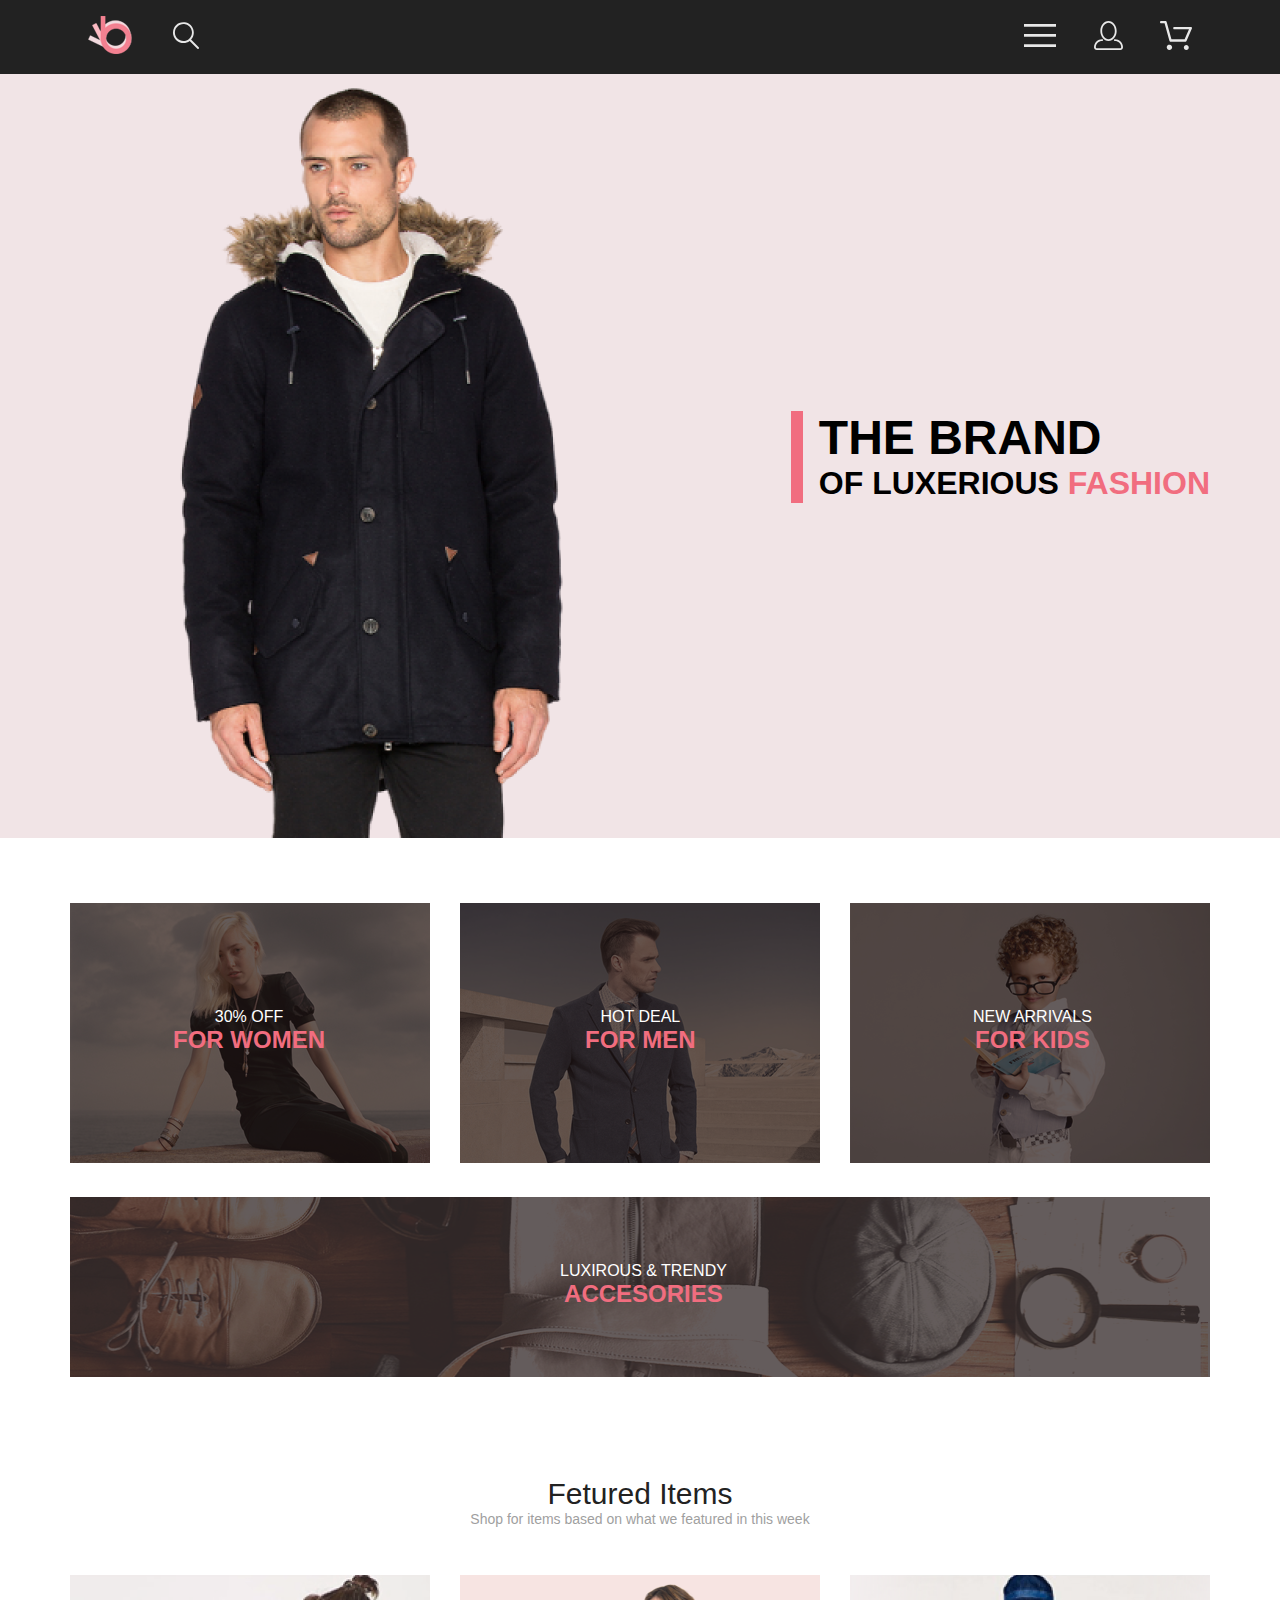
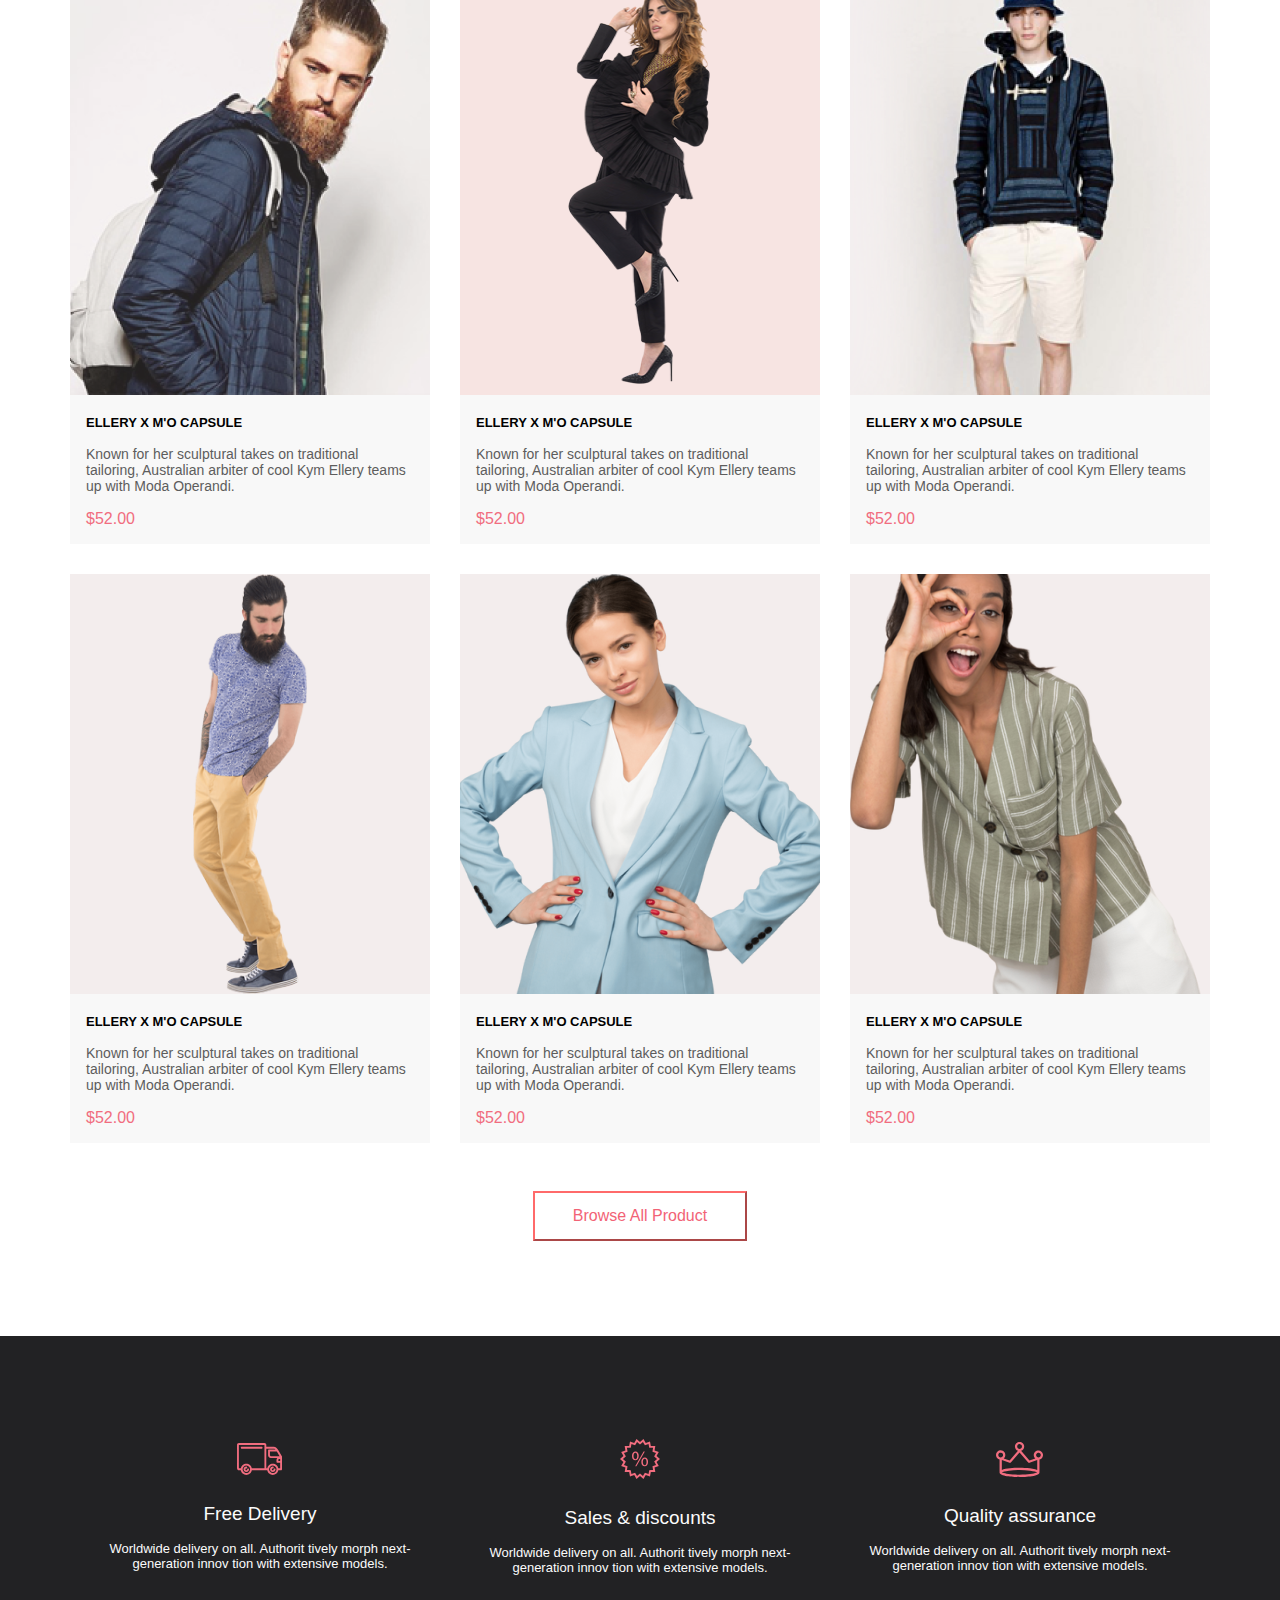
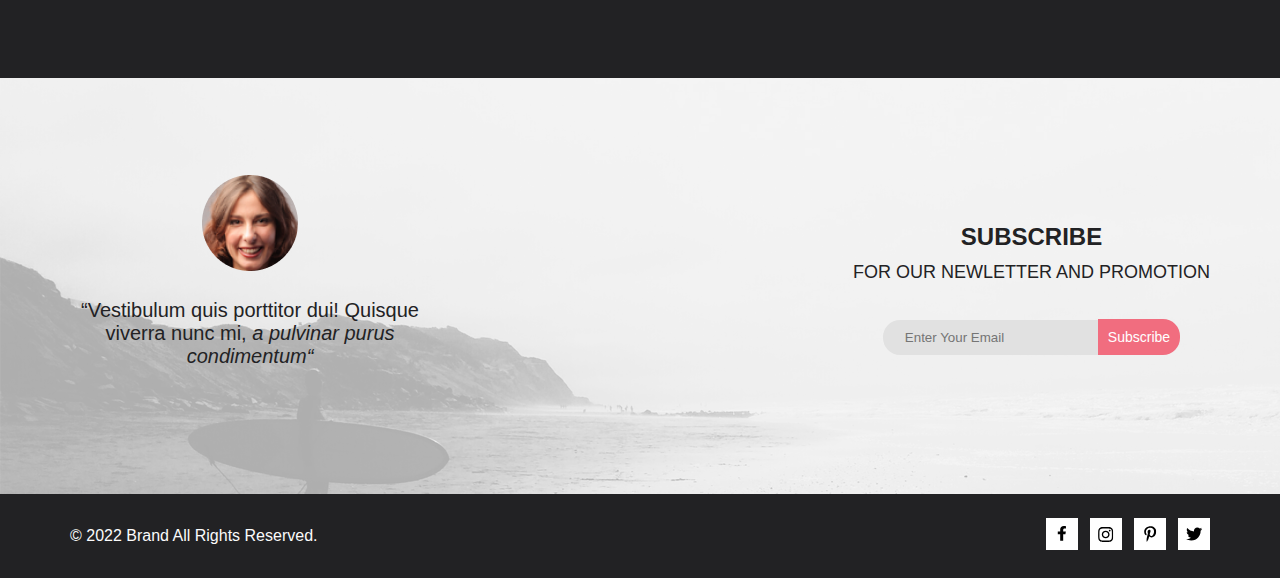
==== index.html @ 1073b148 "add html5" ====
<!DOCTYPE html>
<html lang="en">
<head>
    <meta charset="UTF-8">
    <meta name="viewport" content="width=device-width, initial-scale=1.0">
    <title>Brand</title>
    <link rel="stylesheet" href="style.css">
</head>
<body>
    <nav class="menu contentCenter">
        <div class="menu_searchBox">
            <a href="#" class="menu_searchBox_brandIcon"><img src="icon/brand_icon.svg" alt="brand"></a>
            <button class="menu_searchBox_searchButton button"><img src="icon/search_icon.svg" alt="search"></button>
        </div>
        <div class="menu_headerMenu">
            <button class="menu_headerMenu_menuButton button"><img src="icon/menu_icon.svg" alt="menu"></button>
            <a href="#" class="menu_headerMenu_profileButton"><img src="icon/profile_icon.svg" alt="profile"></a>
            <button class="menu_headerMenu_basketButton button"><img src="icon/basket_icon.svg" alt="basket"></button>
        </div>
    </nav>
    <header class="logoBox contentCenter">
        <img src="pic/man_logo.png" alt="logo" class="logoBox_pic">
        <div class="logoBox_textBox">
            <img class="logoBox_textBox_line" src="pic/logo_pirpleLine.svg" alt="line">
            <h1 class="logoBox_textBox_head">THE BRAND</h1>
            <h2 class="logoBox_textBox_downHead">OF LUXERIOUS <span class="logoBox_textBox_downHead_span">FASHION</span></h2>
        </div>
    </header>
    <main>
        <section class="cartReclam contentCenter">
            <div class="cartReclam_picBox cartReclam_upfirst">
                <img src="pic/reclam_woman.png" alt="woman" class="cartReclam_picBox_smallPic">
                <div class="cartReclam_picBox_textBox cartReclam_picBox_woman">
                    <p class="cartReclam_picBox_textSmall">30% OFF</p>
                    <p class="cartReclam_picBox_textBig">FOR WOMEN</p>
                </div>
            </div>
            
            <div class="cartReclam_picBox cartReclam_upsecond">
                <img src="pic/reclam_man.png" alt="man" class="cartReclam_picBox_smallPic">
                <div class="cartReclam_picBox_textBox cartReclam_picBox_man">
                    <p class="cartReclam_picBox_textSmall">HOT DEAL</p>
                    <p class="cartReclam_picBox_textBig">FOR MEN</p>
                </div>
            </div>

            <div class="cartReclam_picBox cartReclam_uplast">
                <img src="pic/reclam_child.png" alt="child" class="cartReclam_picBox_smallPic">
                <div class="cartReclam_picBox_textBox cartReclam_picBox_child">
                    <p class="cartReclam_picBox_textSmall">NEW ARRIVALS</p>
                    <p class="cartReclam_picBox_textBig">FOR KIDS</p>
                </div>
            </div>
            
            <div class="cartReclam_picBox cartReclam_down">
                <img src="pic/reclam_clothers.png" alt="clothers" class="cartReclam_picBox_bigPic">
                <img src="pic/reclam_clothers_small.png" alt="" class="cartReclam_picBox_bigPic cartReclam_picBox_bigPic_smallPhone">
                <div class="cartReclam_picBox_textBox cartReclam_picBox_clothers">
                    <p class="cartReclam_picBox_textSmall">LUXIROUS & TRENDY</p>
                    <p class="cartReclam_picBox_textBig">ACCESORIES</p>
                </div>
            </div>
        </section>

        <section class="productCartBox contentCenter">
            <div class="productCartBox_headTextBox">
                <h2 class="productCartBox_headTextBox_headText">Fetured Items</h2>
                <p class="productCartBox_headTextBox_text">Shop for items based on what we featured in this week</p>
            </div>
            <div class="productCartBox_cartBox">
                <div class="productCartBox_cartBox_cart">
                    <img src="cart/manInBlueJacet.png" alt="" class="productCartBox_cartBox_cart_img">
                    <div class="productCartBox_cartBox_cart_textBox">
                        <h3 class="productCartBox_cartBox_cart_headText">ELLERY X M'O CAPSULE</h3>
                        <p class="productCartBox_cartBox_cart_text">
                            Known for her sculptural takes on traditional tailoring, 
                            Australian arbiter of cool Kym Ellery teams up with Moda Operandi.
                        </p>
                        <p class="productCartBox_cartBox_cart_price">
                            $52.00
                        </p>
                    </div>
                </div>
                <div class="productCartBox_cartBox_cart">
                    <img src="cart/womanInBlackJacet.png" alt="" class="productCartBox_cartBox_cart_img">
                    <div class="productCartBox_cartBox_cart_textBox">
                        <h3 class="productCartBox_cartBox_cart_headText">ELLERY X M'O CAPSULE</h3>
                        <p class="productCartBox_cartBox_cart_text">
                            Known for her sculptural takes on traditional tailoring, 
                            Australian arbiter of cool Kym Ellery teams up with Moda Operandi.
                        </p>
                        <p class="productCartBox_cartBox_cart_price">
                            $52.00
                        </p>
                    </div>
                </div>
                <div class="productCartBox_cartBox_cart">
                    <img src="cart/manInBlueSweater.png" class="productCartBox_cartBox_cart_img">
                    <div class="productCartBox_cartBox_cart_textBox">
                        <h3 class="productCartBox_cartBox_cart_headText">ELLERY X M'O CAPSULE</h3>
                        <p class="productCartBox_cartBox_cart_text">
                            Known for her sculptural takes on traditional tailoring, 
                            Australian arbiter of cool Kym Ellery teams up with Moda Operandi.
                        </p>
                        <p class="productCartBox_cartBox_cart_price">
                            $52.00
                        </p>
                    </div>
                </div>
                <div class="productCartBox_cartBox_cart">
                    <img src="cart/manInBlueT-shirt.png" alt="" class="productCartBox_cartBox_cart_img">
                    <div class="productCartBox_cartBox_cart_textBox">
                        <h3 class="productCartBox_cartBox_cart_headText">ELLERY X M'O CAPSULE</h3>
                        <p class="productCartBox_cartBox_cart_text">
                            Known for her sculptural takes on traditional tailoring, 
                            Australian arbiter of cool Kym Ellery teams up with Moda Operandi.
                        </p>
                        <p class="productCartBox_cartBox_cart_price">
                            $52.00
                        </p>
                    </div>
                </div>
                <div class="productCartBox_cartBox_cart">
                    <img src="cart/womanInBlueJacet.png" alt="" class="productCartBox_cartBox_cart_img">
                    <div class="productCartBox_cartBox_cart_textBox">
                        <h3 class="productCartBox_cartBox_cart_headText">ELLERY X M'O CAPSULE</h3>
                        <p class="productCartBox_cartBox_cart_text">
                            Known for her sculptural takes on traditional tailoring, 
                            Australian arbiter of cool Kym Ellery teams up with Moda Operandi.
                        </p>
                        <p class="productCartBox_cartBox_cart_price">
                            $52.00
                        </p>
                    </div>
                </div>
                <div class="productCartBox_cartBox_cart">
                    <img src="cart/womanInGreenJacet.png" alt="" class="productCartBox_cartBox_cart_img">
                    <div class="productCartBox_cartBox_cart_textBox">
                        <h3 class="productCartBox_cartBox_cart_headText">ELLERY X M'O CAPSULE</h3>
                        <p class="productCartBox_cartBox_cart_text">
                            Known for her sculptural takes on traditional tailoring, 
                            Australian arbiter of cool Kym Ellery teams up with Moda Operandi.
                        </p>
                        <p class="productCartBox_cartBox_cart_price">
                            $52.00
                        </p>
                    </div>
                </div>
            </div>
            <button class="productCartBox_button">Browse All Product</button>
        </section>
    </main>
    <footer class="bigFooter">
        <section class="bigFooter_firstFooter contentCenter">
            <article class="bigFooter_firstFooter_box">
                <img src="icon/car.svg" alt="">
                <h2 class="bigFooter_firstFooter_box_headerText">Free Delivery</h2>
                <p class="bigFooter_firstFooter_box_text">
                    Worldwide delivery on all. Authorit tively morph 
                    next-generation innov tion with extensive models.
                </p>
            </article>
            <article class="bigFooter_firstFooter_box">
                <img src="icon/percent.svg" alt="">
                <h2 class="bigFooter_firstFooter_box_headerText">Sales & discounts</h2>
                <p class="bigFooter_firstFooter_box_text">
                    Worldwide delivery on all. Authorit tively morph 
                    next-generation innov tion with extensive models.
                </p>
            </article>
            <article class="bigFooter_firstFooter_box">
                <img src="icon/crown.svg" alt="">
                <h2 class="bigFooter_firstFooter_box_headerText">Quality assurance</h2>
                <p class="bigFooter_firstFooter_box_text">
                    Worldwide delivery on all. Authorit tively morph 
                    next-generation innov tion with extensive models.
                </p>
            </article>
        </section>
        <section class="bigFooter_secondFooter contentCenter">
            <div class="bigFooter_secondFooter_commentBox">
                <img src="pic/footer_icon.png" alt="photo" class="bigFooter_secondFooter_commentBox_img">
                <p class="bigFooter_secondFooter_commentBox_comment">
                    “Vestibulum quis porttitor dui! Quisque viverra nunc mi, 
                    <span class="italic">a pulvinar purus condimentum“</span>
                </p>
            </div>
            <div class="bigFooter_secondFooter_enterEmailBox">
                <h2 class="bigFooter_secondFooter_enterEmailBox_headText">SUBSCRIBE</h2>
                <p class="bigFooter_secondFooter_enterEmailBox_text">FOR OUR NEWLETTER AND PROMOTION</p>
                <div class="imputBox">
                    <input type="email" placeholder="Enter Your Email" class="bigFooter_secondFooter_enterEmailBox_email">
                    <button type="submit" class="bigFooter_secondFooter_enterEmailBox_button">Subscribe</button>
                </div>
            </div>
        </section>
        <section class="bigFooter_lastFooter contentCenter">
            <p class="bigFooter_lastFooter_text">© 2022 Brand All Rights Reserved.</p>
            <div class="bigFooter_lastFooter_linkBox">
                <a href="#" class="bigFooter_lastFooter_linkBox_footerLinkIcon"><img src="icon/facebook.svg" alt="facebool"></a>
                <a href="#" class="bigFooter_lastFooter_linkBox_footerLinkIcon"><img src="icon/instagramm.svg" alt="instagram"></a>
                <a href="#" class="bigFooter_lastFooter_linkBox_footerLinkIcon"><img src="icon/somePlink.svg" alt="some"></a>
                <a href="#" class="bigFooter_lastFooter_linkBox_footerLinkIcon"><img src="icon/tweeter.svg" alt="tweeter"></a>
            </div>
        </section>
    </footer>
</body>
</html>
---- style.css ----
* {
    padding: 0;
    margin: 0;
}

.contentCenter {
    padding-left: calc(50% - 570px);
    padding-right: calc(50% - 570px);
}

.button {
    background: none;
    border: none;
}

.menu {
    display: flex;
    align-items: center;
    justify-content: space-between;
    background-color: #222222;
    .menu_searchBox {
        height: 38px;
        width: 111px;
        display: flex;
        align-items: center;
        justify-content: space-between;
        margin: 18px;
    }
    .menu_headerMenu {
        height: 38px;
        width: 168px;
        display: flex;
        align-items: center;
        justify-content: space-between;
        margin: 18px;
    }
}
.logoBox {
    background-color: #F1E4E6;
    display: flex;
    justify-content: space-between;
    align-items: center;
    .logoBox_textBox {
        display: grid;
        min-width: 405px;
        .logoBox_textBox_line {
            grid-area: line;
            padding-right: 16px;
        }
        .logoBox_textBox_head {
            grid-area: head;
            font-family: 'Lato Regular', sans-serif;
            font-weight: 900;
            font-size: 48px;
        }
        .logoBox_textBox_downHead {
            grid-area: headDown;
            font-family: 'Lato Light', sans-serif;
            font-weight: 700;
            font-size: 32px;
            .logoBox_textBox_downHead_span {
                font-weight: 700;
                font-size: 32px;
                color: #f16d7f;
            }
        }
        grid-template-areas:
            'line head'
            'line headDown';
    }
}

.cartReclam {
    display: grid;
    gap: 30px;
    margin-top: 65px;

    .cartReclam_picBox {
        position: relative;
    }
    .cartReclam_picBox_textBox {
        position: absolute;
        .cartReclam_picBox_textSmall {
            font-family: "Lato", sans-serif;
            font-weight: 400;
            font-size: 16px;
            text-align: center;
            color: #fff;
        }
        .cartReclam_picBox_textBig {
            text-align: center;
            font-family: "Lato", sans-serif;
            font-weight: 700;
            font-size: 24px;
            color: #f16d7f;
        }
    }
    .cartReclam_picBox_woman {
        top: 105px;
        left: 103px;
    }
    .cartReclam_picBox_man {
        top: 105px;
        left: 125px;
    }
    .cartReclam_picBox_child {
        top: 105px;
        left: 123px;
    }
    .cartReclam_picBox_clothers {
        top: 65px;
        left: 490px;
    }
    .cartReclam_picBox_smallPic {
        width: 100%;
    }
    .cartReclam_picBox_bigPic {
        width: 100%;
    }
    .cartReclam_picBox_bigPic_smallPhone {
        display: none;
    }
    .cartReclam_upfirst {
        grid-area: first;
    }
    .cartReclam_upsecond {
        grid-area: second;
    }
    .cartReclam_uplast {
        grid-area: last;
    }
    .cartReclam_down {
        grid-area: down;
    }
    grid-template-areas: 
    'first second last'
    'down down down';
}

.productCartBox {
    margin-top: 96px;
    display: flex;
    flex-direction: column;
    justify-content: center;
    align-items: center;
    .productCartBox_headTextBox {
        .productCartBox_headTextBox_headText {
            font-family: "Lato", sans-serif;
            font-weight: 400;
            font-size: 30px;
            color: #222;
            text-align: center;
        }
        .productCartBox_headTextBox_text {
            font-family: "Lato", sans-serif;
            font-weight: 400;
            font-size: 14px;
            color: #9f9f9f;
            text-align: center;
        }
    }
    .productCartBox_cartBox {
        display: grid;
        grid-template-columns: repeat(3, 1fr);
        gap: 30px;
        margin-top: 48px;
        .productCartBox_cartBox_cart {
            background-color: #F8F8F8;
            .productCartBox_cartBox_cart_img {
                width: 100%;
            }
            .productCartBox_cartBox_cart_textBox {
                padding: 16px;
                display: flex;
                flex-direction: column;
                gap: 16px;
                .productCartBox_cartBox_cart_headText {
                    font-family: "Lato", sans-serif;
                    font-weight: 550;
                    font-size: 13px;
                    color: #000;
                }
                .productCartBox_cartBox_cart_text {
                    font-family: "Lato", sans-serif;
                    font-weight: 300;
                    font-size: 14px;
                    color: #5d5d5d;
                }
                .productCartBox_cartBox_cart_price {
                    font-family: "Lato", sans-serif;
                    font-weight: 400;
                    font-size: 16px;
                    color: #f16d7f;
                }
            }
        }
    }
    .productCartBox_button {
        margin-top: 48px;
        margin-bottom: 95px;
        padding: 14px 38px;
        font-family: "Lato", sans-serif;
        font-weight: 400;
        font-size: 16px;
        color: #f26376;
        background: none;
        border-color: #FF6A6A;
        max-width: 222px;
    }
}

.bigFooter {
    background-repeat: no-repeat;
    background-size: cover;
    .bigFooter_firstFooter {
        background-color: #222224;
        display: flex;
        justify-content: space-around;
        padding-top: 103px;
        padding-bottom: 103px;
        .bigFooter_firstFooter_box {
            max-width: 360px;
            display: flex;
            flex-direction: column;
            align-items: center;
            justify-content: center;
            .bigFooter_firstFooter_box_headerText {
                margin-top: 28px;
                margin-bottom: 16px;
                font-family: "Lato", sans-serif;
                font-weight: 400;
                font-size: 19px;
                color: #fbfbfb;
                text-align: center;
            }
            .bigFooter_firstFooter_box_text {
                font-family: "Lato", sans-serif;
                font-weight: 300;
                font-size: 13px;
                text-align: center;
                color: #fbfbfb;
            }
        }
    }
    .bigFooter_secondFooter {
        background-image: url("pic/footerPhoto.png");
        display: flex;
        justify-content: space-between;
        align-items: center;
        .bigFooter_secondFooter_commentBox {
            display: flex;
            flex-direction: column;
            align-items: center;
            gap: 28px;
            padding-top: 97px;
            padding-bottom: 126px;
            .bigFooter_secondFooter_commentBox_img {
                max-width: 96px;
            }
            .bigFooter_secondFooter_commentBox_comment {
                max-width: 360px;
                text-align: center;
                font-family: "Lato", sans-serif;
                font-weight: 400;
                font-size: 20px;
                text-align: center;
                color: #222224;
                .italic {
                    font-style: italic;
                }
            }
        }
        .bigFooter_secondFooter_enterEmailBox {
            display: flex;
            flex-direction: column;
            align-items: center;
            .bigFooter_secondFooter_enterEmailBox_headText {
                font-family: "Lato", sans-serif;
                font-weight: 700;
                font-size: 24px;
                line-height: 167%;
                text-align: center;
                color: #222224;
            }
            .bigFooter_secondFooter_enterEmailBox_text {
                font-family: "Lato", sans-serif;
                line-height: 167%;
                text-align: center;
                color: #222224;
                font-weight: 400;
                font-size: 18px;    
            }
            .imputBox {
                margin-top: 32px;
                display: flex;
                align-items: center;
            }
            .bigFooter_secondFooter_enterEmailBox_email {
                font-family: "Lato", sans-serif;
                padding: 10px 22px;
                border: none;
                border-top-left-radius: 17px;
                border-bottom-left-radius: 17px;
                background-color: #E1E1E1;
                margin-right: -6px;
            }
            .bigFooter_secondFooter_enterEmailBox_button {
                font-family: "Lato", sans-serif;
                font-weight: 400;
                font-size: 14px;
                text-align: center;
                color: #fff;
                border: none;
                background-color: #F16D7F;
                padding: 10px 10px;
                border-top-right-radius: 17px;
                border-bottom-right-radius: 17px;
            }
        }
    }
    .bigFooter_lastFooter {
        background-color: #222224;
        display: flex;
        justify-content: space-between;
        align-items: center;
        padding-top: 24px;
        padding-bottom: 24px;
        .bigFooter_lastFooter_text {
            font-family: "Lato", sans-serif;
            font-weight: 400;
            font-size: 16px;
            color: #fbfbfb;
        }
        .bigFooter_lastFooter_linkBox {
            .bigFooter_lastFooter_linkBox_footerLinkIcon {
                margin-left: 8px;
            }
        }
    }
}
@media (max-width: 1145px) {
    .contentCenter {
        padding-left: calc(50% - 470px);
        padding-right: calc(50% - 470px);
    }
    .logoBox_pic {
        max-width: 470px;
    }
    .cartReclam {
        .cartReclam_picBox_woman {
            top: 80px;
            left: 79px;
        }
        .cartReclam_picBox_man {
            top: 78px;
            left: 97px;
        }
        .cartReclam_picBox_child {
            top: 78px;
            left: 87px;
        }
        .cartReclam_picBox_clothers {
            top: 53px;
            left: 397px;
        }
    }
}

@media (max-width: 951px) {
    .contentCenter {
        padding-left: calc(50% - 368px);
        padding-right: calc(50% - 368px);
    }
    .logoBox {
        .logoBox_pic {
            max-width: 370px;
        }
        .logoBox_textBox {
            display: grid;
            min-width: 311px;
            .logoBox_textBox_line {
                grid-area: line;
                padding-right: 16px;
            }
            .logoBox_textBox_head {
                grid-area: head;
                font-family: 'Lato Regular', sans-serif;
                font-weight: 900;
                font-size: 44px;
            }
            .logoBox_textBox_downHead {
                grid-area: headDown;
                font-family: 'Lato Light', sans-serif;
                font-weight: 700;
                font-size: 24px;
                .logoBox_textBox_downHead_span {
                    font-weight: 700;
                    font-size: 24px;
                    color: #f16d7f;
                }
            }
        }
    }
    .cartReclam {
        gap: 20px;
        .cartReclam_picBox_woman {
            top: 59px;
            left: 39px;
        }
        .cartReclam_picBox_man {
            top: 57px;
            left: 61px;
        }
        .cartReclam_picBox_child {
            top: 58px;
            left: 59px;
        }
        .cartReclam_picBox_clothers {
            top: 33px;
            left: 288px;
        }
    }
    .productCartBox {
        .productCartBox_cartBox {
            grid-template-columns: repeat(2, 1fr);
            gap: 16px;
        }
    }

    .bigFooter {
        .bigFooter_firstFooter {
            flex-direction: column;
            gap: 48px;
            align-items: center;
        }
        .bigFooter_secondFooter {
            flex-direction: column;
            gap: 48px;
            align-items: center;
            background-size: cover;
            padding-bottom: 140px;
            background-position-x: 25%;
            .bigFooter_secondFooter_commentBox {
                padding-top: 64px;
                padding-bottom: 0;
            }
        }
    }
}

@media (max-width: 741px) {
    .contentCenter {
        padding-left: calc(50% - 171.5px);
        padding-right: calc(50% - 171.5px);
    }

    .menu {
        .menu_headerMenu {
            justify-content: flex-end;
            .menu_headerMenu_profileButton {
                display: none;
            }
            .menu_headerMenu_basketButton {
                display: none;
            }
        }
    }

    .logoBox {
        min-height: 363px;
        justify-content: center;
        .logoBox_pic {
            display: none;
        }
    }
    
    .cartReclam {
        grid-template-columns: repeat(1, 1fr);
        grid-template-areas: none;
        gap: 32px;

        .cartReclam_picBox_woman {
            top: 98px;
            left: 94px;
        }
        .cartReclam_picBox_man {
            top: 102px;
            left: 115px;
        }
        .cartReclam_picBox_child {
            top: 102px;
            left: 115px;
        }
        .cartReclam_picBox_clothers {
            top: 30px;
            left: 92px;
        }

        .cartReclam_upfirst {
            grid-area: auto;
        }
        .cartReclam_upsecond {
            grid-area: auto;
        }
        .cartReclam_uplast {
            grid-area: auto;
        }
        .cartReclam_down {
            grid-area: auto;
            .cartReclam_picBox_bigPic {
                overflow: hidden;
                min-height: 111px;
                object-fit: cover;
            }

        }
    }
    .productCartBox {
        margin-top: 64px;
        .productCartBox_cartBox {
            margin-top: 64px;
            grid-template-columns: repeat(1, 1fr);
            gap: 16.61px;
        }
    }
}
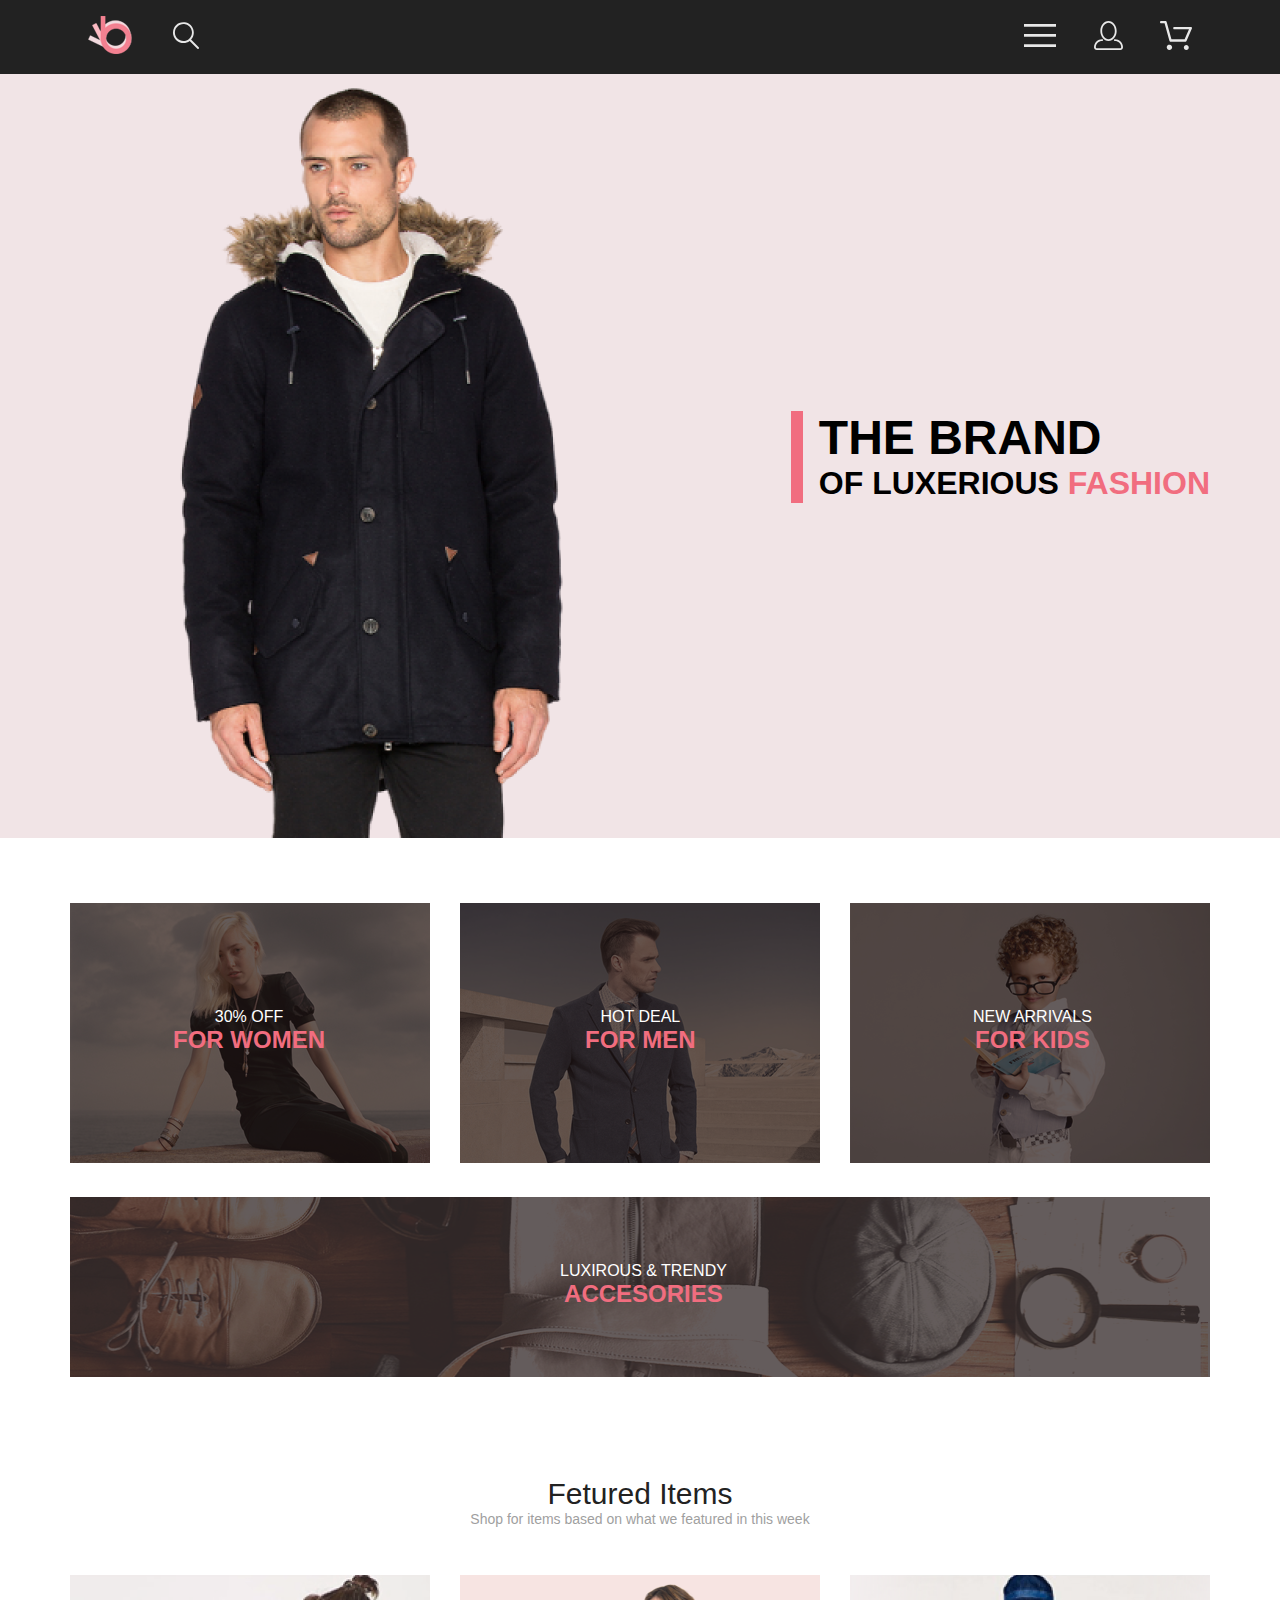
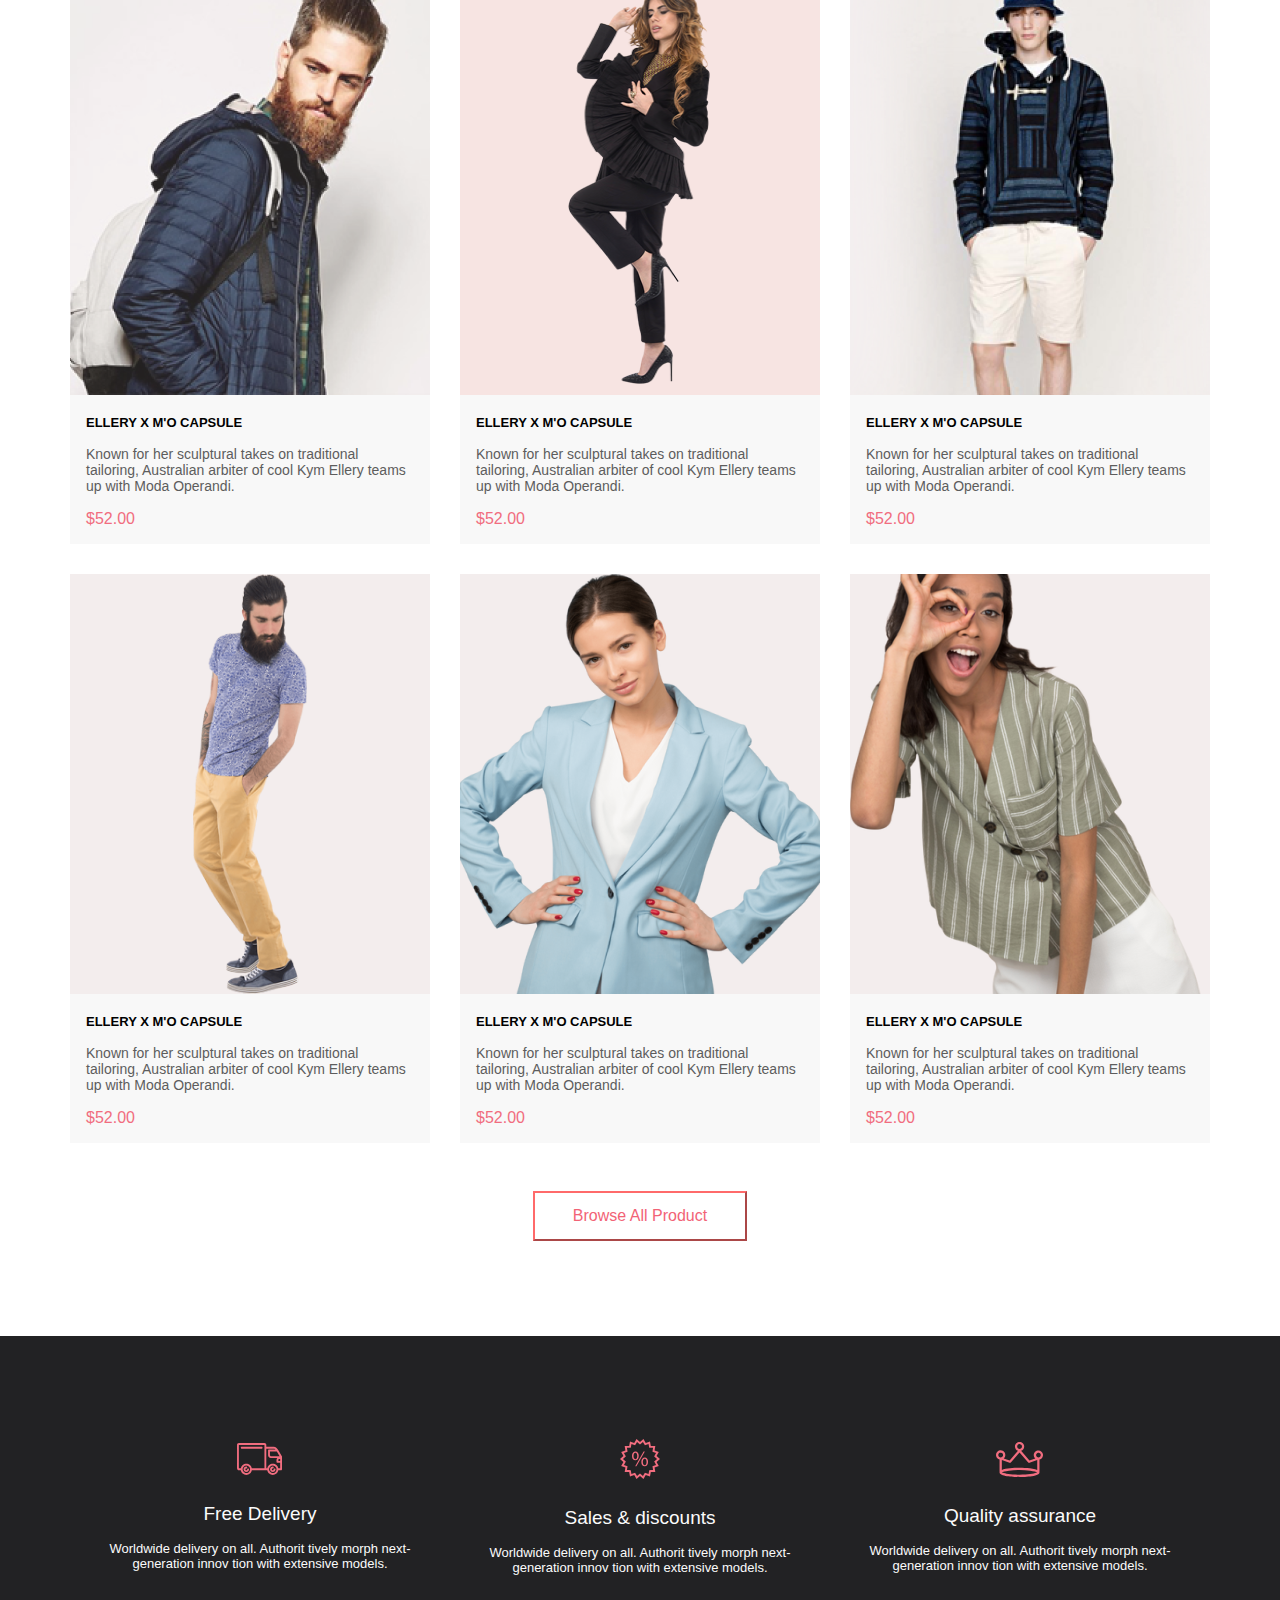
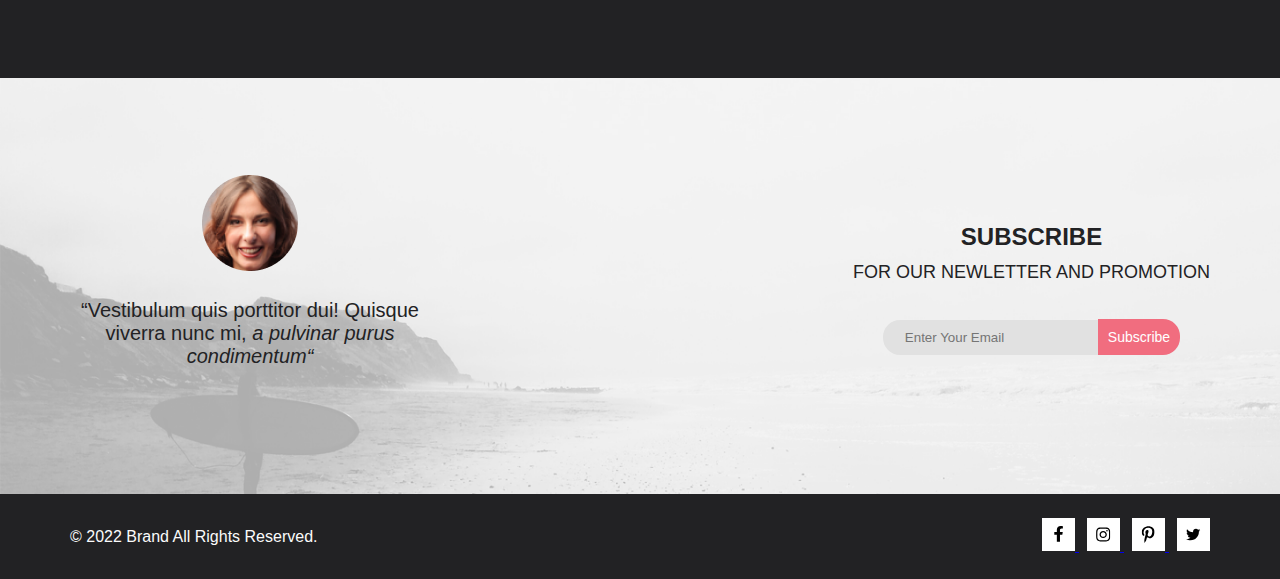
==== commit 24385020: "add CSS3" ====
--- a/index.html
+++ b/index.html
@@ -70,6 +70,16 @@
             <div class="productCartBox_cartBox">
                 <div class="productCartBox_cartBox_cart">
                     <img src="cart/manInBlueJacet.png" alt="" class="productCartBox_cartBox_cart_img">
+                    <div class="productCartBox_cartBox_cart_hover">
+                        <a href="#" class="productCartBox_cartBox_cart_hover_payButton">
+                            <svg width="27" height="25" viewBox="0 0 27 25" fill="none" xmlns="http://www.w3.org/2000/svg">
+                                <path d="M21.9521 23.2662H21.8397C21.2306 23.2662 20.7188 22.7666 20.6746 22.1289C20.6302 21.4602 21.1187 20.8781 21.7637 20.8341C21.7891 20.8324 21.8156 20.8315 21.8417 20.8315C22.4587 20.8315 22.9755 21.3214 23.0213 21.9482C23.0331 22.1967 22.9926 22.5509 22.7371 22.8434L22.7312 22.8502L22.7254 22.8571C22.5287 23.0907 22.2619 23.2316 21.9521 23.2662ZM8.22003 23.2599C7.56946 23.2599 7.04022 22.7169 7.04022 22.0496C7.04022 21.3827 7.56946 20.8401 8.22003 20.8401C8.87061 20.8401 9.39984 21.3827 9.39984 22.0496C9.39984 22.7169 8.87061 23.2599 8.22003 23.2599Z" fill="white"/>
+                                <path d="M21.8765 22.2662C21.9215 22.2549 21.9428 22.2339 21.9605 22.2129C21.9683 22.2037 21.9761 22.1946 21.9839 22.1855C22.0204 22.1438 22.0237 22.0553 22.0229 22.0105C22.0097 21.9044 21.9189 21.8315 21.8417 21.8315C21.838 21.8315 21.8341 21.8317 21.8317 21.8318C21.7536 21.8372 21.6658 21.9409 21.6724 22.0625C21.6818 22.1793 21.7679 22.2662 21.8397 22.2662H21.8765ZM8.22003 22.2599C8.31921 22.2599 8.39984 22.1655 8.39984 22.0496C8.39984 21.9341 8.31921 21.8401 8.22003 21.8401C8.12091 21.8401 8.04022 21.9341 8.04022 22.0496C8.04022 22.1655 8.12091 22.2599 8.22003 22.2599ZM21.9999 24.2662C21.9522 24.2662 21.8883 24.2662 21.8397 24.2662C20.7021 24.2662 19.7571 23.3545 19.677 22.198C19.5969 20.9929 20.4942 19.9183 21.6957 19.8364C21.7446 19.8331 21.7933 19.8315 21.8417 19.8315C22.9804 19.8315 23.9418 20.7324 24.0195 21.8884C24.051 22.4915 23.8746 23.0612 23.4903 23.5012C23.106 23.9575 22.5768 24.2177 21.9999 24.2662ZM8.22003 24.2599C7.01581 24.2599 6.04022 23.2709 6.04022 22.0496C6.04022 20.8291 7.01581 19.8401 8.22003 19.8401C9.42419 19.8401 10.3998 20.8291 10.3998 22.0496C10.3998 23.2709 9.42419 24.2599 8.22003 24.2599ZM21.1989 17.3938H9.13354C8.70062 17.3938 8.31635 17.1005 8.2038 16.6775L4.27802 2.24768H1.52222C0.993896 2.24768 0.561035 1.80859 0.561035 1.27039C0.561035 0.733032 0.993896 0.292969 1.52222 0.292969H4.99982C5.43182 0.292969 5.8161 0.586304 5.92859 1.01025L9.85443 15.4391H20.5581L24.1149 7.13379H12.2583C11.7291 7.13379 11.2962 6.69373 11.2962 6.15649C11.2962 5.61914 11.7291 5.17908 12.2583 5.17908H25.5891C25.9095 5.17908 26.2146 5.34192 26.3901 5.61914C26.5665 5.89539 26.5989 6.23743 26.4702 6.547L22.08 16.807C21.9198 17.1653 21.5832 17.3938 21.1989 17.3938Z" fill="white"/>
+                                <path d="M21.8765 22.2662C21.9215 22.2549 21.9428 22.2339 21.9605 22.2129C21.9683 22.2037 21.9761 22.1946 21.9839 22.1855C22.0204 22.1438 22.0237 22.0553 22.0229 22.0105C22.0097 21.9044 21.9189 21.8315 21.8417 21.8315C21.838 21.8315 21.8341 21.8317 21.8317 21.8318C21.7536 21.8372 21.6658 21.9409 21.6724 22.0625C21.6818 22.1793 21.7679 22.2662 21.8397 22.2662H21.8765ZM8.22003 22.2599C8.31921 22.2599 8.39984 22.1655 8.39984 22.0496C8.39984 21.9341 8.31921 21.8401 8.22003 21.8401C8.12091 21.8401 8.04022 21.9341 8.04022 22.0496C8.04022 22.1655 8.12091 22.2599 8.22003 22.2599ZM21.9999 24.2662C21.9522 24.2662 21.8883 24.2662 21.8397 24.2662C20.7021 24.2662 19.7571 23.3545 19.677 22.198C19.5969 20.9929 20.4942 19.9183 21.6957 19.8364C21.7446 19.8331 21.7933 19.8315 21.8417 19.8315C22.9804 19.8315 23.9418 20.7324 24.0195 21.8884C24.051 22.4915 23.8746 23.0612 23.4903 23.5012C23.106 23.9575 22.5768 24.2177 21.9999 24.2662ZM8.22003 24.2599C7.01581 24.2599 6.04022 23.2709 6.04022 22.0496C6.04022 20.8291 7.01581 19.8401 8.22003 19.8401C9.42419 19.8401 10.3998 20.8291 10.3998 22.0496C10.3998 23.2709 9.42419 24.2599 8.22003 24.2599ZM21.1989 17.3938H9.13354C8.70062 17.3938 8.31635 17.1005 8.2038 16.6775L4.27802 2.24768H1.52222C0.993896 2.24768 0.561035 1.80859 0.561035 1.27039C0.561035 0.733032 0.993896 0.292969 1.52222 0.292969H4.99982C5.43182 0.292969 5.8161 0.586304 5.92859 1.01025L9.85443 15.4391H20.5581L24.1149 7.13379H12.2583C11.7291 7.13379 11.2962 6.69373 11.2962 6.15649C11.2962 5.61914 11.7291 5.17908 12.2583 5.17908H25.5891C25.9095 5.17908 26.2146 5.34192 26.3901 5.61914C26.5665 5.89539 26.5989 6.23743 26.4702 6.547L22.08 16.807C21.9198 17.1653 21.5832 17.3938 21.1989 17.3938Z" fill="white"/>
+                                </svg>
+                            Add To Cart                                
+                        </a>
+                    </div>
                     <div class="productCartBox_cartBox_cart_textBox">
                         <h3 class="productCartBox_cartBox_cart_headText">ELLERY X M'O CAPSULE</h3>
                         <p class="productCartBox_cartBox_cart_text">
@@ -83,6 +93,16 @@
                 </div>
                 <div class="productCartBox_cartBox_cart">
                     <img src="cart/womanInBlackJacet.png" alt="" class="productCartBox_cartBox_cart_img">
+                    <div class="productCartBox_cartBox_cart_hover">
+                        <a href="#" class="productCartBox_cartBox_cart_hover_payButton">
+                            <svg width="27" height="25" viewBox="0 0 27 25" fill="none" xmlns="http://www.w3.org/2000/svg">
+                                <path d="M21.9521 23.2662H21.8397C21.2306 23.2662 20.7188 22.7666 20.6746 22.1289C20.6302 21.4602 21.1187 20.8781 21.7637 20.8341C21.7891 20.8324 21.8156 20.8315 21.8417 20.8315C22.4587 20.8315 22.9755 21.3214 23.0213 21.9482C23.0331 22.1967 22.9926 22.5509 22.7371 22.8434L22.7312 22.8502L22.7254 22.8571C22.5287 23.0907 22.2619 23.2316 21.9521 23.2662ZM8.22003 23.2599C7.56946 23.2599 7.04022 22.7169 7.04022 22.0496C7.04022 21.3827 7.56946 20.8401 8.22003 20.8401C8.87061 20.8401 9.39984 21.3827 9.39984 22.0496C9.39984 22.7169 8.87061 23.2599 8.22003 23.2599Z" fill="white"/>
+                                <path d="M21.8765 22.2662C21.9215 22.2549 21.9428 22.2339 21.9605 22.2129C21.9683 22.2037 21.9761 22.1946 21.9839 22.1855C22.0204 22.1438 22.0237 22.0553 22.0229 22.0105C22.0097 21.9044 21.9189 21.8315 21.8417 21.8315C21.838 21.8315 21.8341 21.8317 21.8317 21.8318C21.7536 21.8372 21.6658 21.9409 21.6724 22.0625C21.6818 22.1793 21.7679 22.2662 21.8397 22.2662H21.8765ZM8.22003 22.2599C8.31921 22.2599 8.39984 22.1655 8.39984 22.0496C8.39984 21.9341 8.31921 21.8401 8.22003 21.8401C8.12091 21.8401 8.04022 21.9341 8.04022 22.0496C8.04022 22.1655 8.12091 22.2599 8.22003 22.2599ZM21.9999 24.2662C21.9522 24.2662 21.8883 24.2662 21.8397 24.2662C20.7021 24.2662 19.7571 23.3545 19.677 22.198C19.5969 20.9929 20.4942 19.9183 21.6957 19.8364C21.7446 19.8331 21.7933 19.8315 21.8417 19.8315C22.9804 19.8315 23.9418 20.7324 24.0195 21.8884C24.051 22.4915 23.8746 23.0612 23.4903 23.5012C23.106 23.9575 22.5768 24.2177 21.9999 24.2662ZM8.22003 24.2599C7.01581 24.2599 6.04022 23.2709 6.04022 22.0496C6.04022 20.8291 7.01581 19.8401 8.22003 19.8401C9.42419 19.8401 10.3998 20.8291 10.3998 22.0496C10.3998 23.2709 9.42419 24.2599 8.22003 24.2599ZM21.1989 17.3938H9.13354C8.70062 17.3938 8.31635 17.1005 8.2038 16.6775L4.27802 2.24768H1.52222C0.993896 2.24768 0.561035 1.80859 0.561035 1.27039C0.561035 0.733032 0.993896 0.292969 1.52222 0.292969H4.99982C5.43182 0.292969 5.8161 0.586304 5.92859 1.01025L9.85443 15.4391H20.5581L24.1149 7.13379H12.2583C11.7291 7.13379 11.2962 6.69373 11.2962 6.15649C11.2962 5.61914 11.7291 5.17908 12.2583 5.17908H25.5891C25.9095 5.17908 26.2146 5.34192 26.3901 5.61914C26.5665 5.89539 26.5989 6.23743 26.4702 6.547L22.08 16.807C21.9198 17.1653 21.5832 17.3938 21.1989 17.3938Z" fill="white"/>
+                                <path d="M21.8765 22.2662C21.9215 22.2549 21.9428 22.2339 21.9605 22.2129C21.9683 22.2037 21.9761 22.1946 21.9839 22.1855C22.0204 22.1438 22.0237 22.0553 22.0229 22.0105C22.0097 21.9044 21.9189 21.8315 21.8417 21.8315C21.838 21.8315 21.8341 21.8317 21.8317 21.8318C21.7536 21.8372 21.6658 21.9409 21.6724 22.0625C21.6818 22.1793 21.7679 22.2662 21.8397 22.2662H21.8765ZM8.22003 22.2599C8.31921 22.2599 8.39984 22.1655 8.39984 22.0496C8.39984 21.9341 8.31921 21.8401 8.22003 21.8401C8.12091 21.8401 8.04022 21.9341 8.04022 22.0496C8.04022 22.1655 8.12091 22.2599 8.22003 22.2599ZM21.9999 24.2662C21.9522 24.2662 21.8883 24.2662 21.8397 24.2662C20.7021 24.2662 19.7571 23.3545 19.677 22.198C19.5969 20.9929 20.4942 19.9183 21.6957 19.8364C21.7446 19.8331 21.7933 19.8315 21.8417 19.8315C22.9804 19.8315 23.9418 20.7324 24.0195 21.8884C24.051 22.4915 23.8746 23.0612 23.4903 23.5012C23.106 23.9575 22.5768 24.2177 21.9999 24.2662ZM8.22003 24.2599C7.01581 24.2599 6.04022 23.2709 6.04022 22.0496C6.04022 20.8291 7.01581 19.8401 8.22003 19.8401C9.42419 19.8401 10.3998 20.8291 10.3998 22.0496C10.3998 23.2709 9.42419 24.2599 8.22003 24.2599ZM21.1989 17.3938H9.13354C8.70062 17.3938 8.31635 17.1005 8.2038 16.6775L4.27802 2.24768H1.52222C0.993896 2.24768 0.561035 1.80859 0.561035 1.27039C0.561035 0.733032 0.993896 0.292969 1.52222 0.292969H4.99982C5.43182 0.292969 5.8161 0.586304 5.92859 1.01025L9.85443 15.4391H20.5581L24.1149 7.13379H12.2583C11.7291 7.13379 11.2962 6.69373 11.2962 6.15649C11.2962 5.61914 11.7291 5.17908 12.2583 5.17908H25.5891C25.9095 5.17908 26.2146 5.34192 26.3901 5.61914C26.5665 5.89539 26.5989 6.23743 26.4702 6.547L22.08 16.807C21.9198 17.1653 21.5832 17.3938 21.1989 17.3938Z" fill="white"/>
+                                </svg>
+                            Add To Cart                                
+                        </a>
+                    </div>
                     <div class="productCartBox_cartBox_cart_textBox">
                         <h3 class="productCartBox_cartBox_cart_headText">ELLERY X M'O CAPSULE</h3>
                         <p class="productCartBox_cartBox_cart_text">
@@ -96,6 +116,16 @@
                 </div>
                 <div class="productCartBox_cartBox_cart">
                     <img src="cart/manInBlueSweater.png" class="productCartBox_cartBox_cart_img">
+                    <div class="productCartBox_cartBox_cart_hover">
+                        <a href="#" class="productCartBox_cartBox_cart_hover_payButton">
+                            <svg width="27" height="25" viewBox="0 0 27 25" fill="none" xmlns="http://www.w3.org/2000/svg">
+                                <path d="M21.9521 23.2662H21.8397C21.2306 23.2662 20.7188 22.7666 20.6746 22.1289C20.6302 21.4602 21.1187 20.8781 21.7637 20.8341C21.7891 20.8324 21.8156 20.8315 21.8417 20.8315C22.4587 20.8315 22.9755 21.3214 23.0213 21.9482C23.0331 22.1967 22.9926 22.5509 22.7371 22.8434L22.7312 22.8502L22.7254 22.8571C22.5287 23.0907 22.2619 23.2316 21.9521 23.2662ZM8.22003 23.2599C7.56946 23.2599 7.04022 22.7169 7.04022 22.0496C7.04022 21.3827 7.56946 20.8401 8.22003 20.8401C8.87061 20.8401 9.39984 21.3827 9.39984 22.0496C9.39984 22.7169 8.87061 23.2599 8.22003 23.2599Z" fill="white"/>
+                                <path d="M21.8765 22.2662C21.9215 22.2549 21.9428 22.2339 21.9605 22.2129C21.9683 22.2037 21.9761 22.1946 21.9839 22.1855C22.0204 22.1438 22.0237 22.0553 22.0229 22.0105C22.0097 21.9044 21.9189 21.8315 21.8417 21.8315C21.838 21.8315 21.8341 21.8317 21.8317 21.8318C21.7536 21.8372 21.6658 21.9409 21.6724 22.0625C21.6818 22.1793 21.7679 22.2662 21.8397 22.2662H21.8765ZM8.22003 22.2599C8.31921 22.2599 8.39984 22.1655 8.39984 22.0496C8.39984 21.9341 8.31921 21.8401 8.22003 21.8401C8.12091 21.8401 8.04022 21.9341 8.04022 22.0496C8.04022 22.1655 8.12091 22.2599 8.22003 22.2599ZM21.9999 24.2662C21.9522 24.2662 21.8883 24.2662 21.8397 24.2662C20.7021 24.2662 19.7571 23.3545 19.677 22.198C19.5969 20.9929 20.4942 19.9183 21.6957 19.8364C21.7446 19.8331 21.7933 19.8315 21.8417 19.8315C22.9804 19.8315 23.9418 20.7324 24.0195 21.8884C24.051 22.4915 23.8746 23.0612 23.4903 23.5012C23.106 23.9575 22.5768 24.2177 21.9999 24.2662ZM8.22003 24.2599C7.01581 24.2599 6.04022 23.2709 6.04022 22.0496C6.04022 20.8291 7.01581 19.8401 8.22003 19.8401C9.42419 19.8401 10.3998 20.8291 10.3998 22.0496C10.3998 23.2709 9.42419 24.2599 8.22003 24.2599ZM21.1989 17.3938H9.13354C8.70062 17.3938 8.31635 17.1005 8.2038 16.6775L4.27802 2.24768H1.52222C0.993896 2.24768 0.561035 1.80859 0.561035 1.27039C0.561035 0.733032 0.993896 0.292969 1.52222 0.292969H4.99982C5.43182 0.292969 5.8161 0.586304 5.92859 1.01025L9.85443 15.4391H20.5581L24.1149 7.13379H12.2583C11.7291 7.13379 11.2962 6.69373 11.2962 6.15649C11.2962 5.61914 11.7291 5.17908 12.2583 5.17908H25.5891C25.9095 5.17908 26.2146 5.34192 26.3901 5.61914C26.5665 5.89539 26.5989 6.23743 26.4702 6.547L22.08 16.807C21.9198 17.1653 21.5832 17.3938 21.1989 17.3938Z" fill="white"/>
+                                <path d="M21.8765 22.2662C21.9215 22.2549 21.9428 22.2339 21.9605 22.2129C21.9683 22.2037 21.9761 22.1946 21.9839 22.1855C22.0204 22.1438 22.0237 22.0553 22.0229 22.0105C22.0097 21.9044 21.9189 21.8315 21.8417 21.8315C21.838 21.8315 21.8341 21.8317 21.8317 21.8318C21.7536 21.8372 21.6658 21.9409 21.6724 22.0625C21.6818 22.1793 21.7679 22.2662 21.8397 22.2662H21.8765ZM8.22003 22.2599C8.31921 22.2599 8.39984 22.1655 8.39984 22.0496C8.39984 21.9341 8.31921 21.8401 8.22003 21.8401C8.12091 21.8401 8.04022 21.9341 8.04022 22.0496C8.04022 22.1655 8.12091 22.2599 8.22003 22.2599ZM21.9999 24.2662C21.9522 24.2662 21.8883 24.2662 21.8397 24.2662C20.7021 24.2662 19.7571 23.3545 19.677 22.198C19.5969 20.9929 20.4942 19.9183 21.6957 19.8364C21.7446 19.8331 21.7933 19.8315 21.8417 19.8315C22.9804 19.8315 23.9418 20.7324 24.0195 21.8884C24.051 22.4915 23.8746 23.0612 23.4903 23.5012C23.106 23.9575 22.5768 24.2177 21.9999 24.2662ZM8.22003 24.2599C7.01581 24.2599 6.04022 23.2709 6.04022 22.0496C6.04022 20.8291 7.01581 19.8401 8.22003 19.8401C9.42419 19.8401 10.3998 20.8291 10.3998 22.0496C10.3998 23.2709 9.42419 24.2599 8.22003 24.2599ZM21.1989 17.3938H9.13354C8.70062 17.3938 8.31635 17.1005 8.2038 16.6775L4.27802 2.24768H1.52222C0.993896 2.24768 0.561035 1.80859 0.561035 1.27039C0.561035 0.733032 0.993896 0.292969 1.52222 0.292969H4.99982C5.43182 0.292969 5.8161 0.586304 5.92859 1.01025L9.85443 15.4391H20.5581L24.1149 7.13379H12.2583C11.7291 7.13379 11.2962 6.69373 11.2962 6.15649C11.2962 5.61914 11.7291 5.17908 12.2583 5.17908H25.5891C25.9095 5.17908 26.2146 5.34192 26.3901 5.61914C26.5665 5.89539 26.5989 6.23743 26.4702 6.547L22.08 16.807C21.9198 17.1653 21.5832 17.3938 21.1989 17.3938Z" fill="white"/>
+                                </svg>
+                            Add To Cart                                
+                        </a>
+                    </div>
                     <div class="productCartBox_cartBox_cart_textBox">
                         <h3 class="productCartBox_cartBox_cart_headText">ELLERY X M'O CAPSULE</h3>
                         <p class="productCartBox_cartBox_cart_text">
@@ -109,6 +139,16 @@
                 </div>
                 <div class="productCartBox_cartBox_cart">
                     <img src="cart/manInBlueT-shirt.png" alt="" class="productCartBox_cartBox_cart_img">
+                    <div class="productCartBox_cartBox_cart_hover">
+                        <a href="#" class="productCartBox_cartBox_cart_hover_payButton">
+                            <svg width="27" height="25" viewBox="0 0 27 25" fill="none" xmlns="http://www.w3.org/2000/svg">
+                                <path d="M21.9521 23.2662H21.8397C21.2306 23.2662 20.7188 22.7666 20.6746 22.1289C20.6302 21.4602 21.1187 20.8781 21.7637 20.8341C21.7891 20.8324 21.8156 20.8315 21.8417 20.8315C22.4587 20.8315 22.9755 21.3214 23.0213 21.9482C23.0331 22.1967 22.9926 22.5509 22.7371 22.8434L22.7312 22.8502L22.7254 22.8571C22.5287 23.0907 22.2619 23.2316 21.9521 23.2662ZM8.22003 23.2599C7.56946 23.2599 7.04022 22.7169 7.04022 22.0496C7.04022 21.3827 7.56946 20.8401 8.22003 20.8401C8.87061 20.8401 9.39984 21.3827 9.39984 22.0496C9.39984 22.7169 8.87061 23.2599 8.22003 23.2599Z" fill="white"/>
+                                <path d="M21.8765 22.2662C21.9215 22.2549 21.9428 22.2339 21.9605 22.2129C21.9683 22.2037 21.9761 22.1946 21.9839 22.1855C22.0204 22.1438 22.0237 22.0553 22.0229 22.0105C22.0097 21.9044 21.9189 21.8315 21.8417 21.8315C21.838 21.8315 21.8341 21.8317 21.8317 21.8318C21.7536 21.8372 21.6658 21.9409 21.6724 22.0625C21.6818 22.1793 21.7679 22.2662 21.8397 22.2662H21.8765ZM8.22003 22.2599C8.31921 22.2599 8.39984 22.1655 8.39984 22.0496C8.39984 21.9341 8.31921 21.8401 8.22003 21.8401C8.12091 21.8401 8.04022 21.9341 8.04022 22.0496C8.04022 22.1655 8.12091 22.2599 8.22003 22.2599ZM21.9999 24.2662C21.9522 24.2662 21.8883 24.2662 21.8397 24.2662C20.7021 24.2662 19.7571 23.3545 19.677 22.198C19.5969 20.9929 20.4942 19.9183 21.6957 19.8364C21.7446 19.8331 21.7933 19.8315 21.8417 19.8315C22.9804 19.8315 23.9418 20.7324 24.0195 21.8884C24.051 22.4915 23.8746 23.0612 23.4903 23.5012C23.106 23.9575 22.5768 24.2177 21.9999 24.2662ZM8.22003 24.2599C7.01581 24.2599 6.04022 23.2709 6.04022 22.0496C6.04022 20.8291 7.01581 19.8401 8.22003 19.8401C9.42419 19.8401 10.3998 20.8291 10.3998 22.0496C10.3998 23.2709 9.42419 24.2599 8.22003 24.2599ZM21.1989 17.3938H9.13354C8.70062 17.3938 8.31635 17.1005 8.2038 16.6775L4.27802 2.24768H1.52222C0.993896 2.24768 0.561035 1.80859 0.561035 1.27039C0.561035 0.733032 0.993896 0.292969 1.52222 0.292969H4.99982C5.43182 0.292969 5.8161 0.586304 5.92859 1.01025L9.85443 15.4391H20.5581L24.1149 7.13379H12.2583C11.7291 7.13379 11.2962 6.69373 11.2962 6.15649C11.2962 5.61914 11.7291 5.17908 12.2583 5.17908H25.5891C25.9095 5.17908 26.2146 5.34192 26.3901 5.61914C26.5665 5.89539 26.5989 6.23743 26.4702 6.547L22.08 16.807C21.9198 17.1653 21.5832 17.3938 21.1989 17.3938Z" fill="white"/>
+                                <path d="M21.8765 22.2662C21.9215 22.2549 21.9428 22.2339 21.9605 22.2129C21.9683 22.2037 21.9761 22.1946 21.9839 22.1855C22.0204 22.1438 22.0237 22.0553 22.0229 22.0105C22.0097 21.9044 21.9189 21.8315 21.8417 21.8315C21.838 21.8315 21.8341 21.8317 21.8317 21.8318C21.7536 21.8372 21.6658 21.9409 21.6724 22.0625C21.6818 22.1793 21.7679 22.2662 21.8397 22.2662H21.8765ZM8.22003 22.2599C8.31921 22.2599 8.39984 22.1655 8.39984 22.0496C8.39984 21.9341 8.31921 21.8401 8.22003 21.8401C8.12091 21.8401 8.04022 21.9341 8.04022 22.0496C8.04022 22.1655 8.12091 22.2599 8.22003 22.2599ZM21.9999 24.2662C21.9522 24.2662 21.8883 24.2662 21.8397 24.2662C20.7021 24.2662 19.7571 23.3545 19.677 22.198C19.5969 20.9929 20.4942 19.9183 21.6957 19.8364C21.7446 19.8331 21.7933 19.8315 21.8417 19.8315C22.9804 19.8315 23.9418 20.7324 24.0195 21.8884C24.051 22.4915 23.8746 23.0612 23.4903 23.5012C23.106 23.9575 22.5768 24.2177 21.9999 24.2662ZM8.22003 24.2599C7.01581 24.2599 6.04022 23.2709 6.04022 22.0496C6.04022 20.8291 7.01581 19.8401 8.22003 19.8401C9.42419 19.8401 10.3998 20.8291 10.3998 22.0496C10.3998 23.2709 9.42419 24.2599 8.22003 24.2599ZM21.1989 17.3938H9.13354C8.70062 17.3938 8.31635 17.1005 8.2038 16.6775L4.27802 2.24768H1.52222C0.993896 2.24768 0.561035 1.80859 0.561035 1.27039C0.561035 0.733032 0.993896 0.292969 1.52222 0.292969H4.99982C5.43182 0.292969 5.8161 0.586304 5.92859 1.01025L9.85443 15.4391H20.5581L24.1149 7.13379H12.2583C11.7291 7.13379 11.2962 6.69373 11.2962 6.15649C11.2962 5.61914 11.7291 5.17908 12.2583 5.17908H25.5891C25.9095 5.17908 26.2146 5.34192 26.3901 5.61914C26.5665 5.89539 26.5989 6.23743 26.4702 6.547L22.08 16.807C21.9198 17.1653 21.5832 17.3938 21.1989 17.3938Z" fill="white"/>
+                                </svg>
+                            Add To Cart                                
+                        </a>
+                    </div>
                     <div class="productCartBox_cartBox_cart_textBox">
                         <h3 class="productCartBox_cartBox_cart_headText">ELLERY X M'O CAPSULE</h3>
                         <p class="productCartBox_cartBox_cart_text">
@@ -122,6 +162,16 @@
                 </div>
                 <div class="productCartBox_cartBox_cart">
                     <img src="cart/womanInBlueJacet.png" alt="" class="productCartBox_cartBox_cart_img">
+                    <div class="productCartBox_cartBox_cart_hover">
+                        <a href="#" class="productCartBox_cartBox_cart_hover_payButton">
+                            <svg width="27" height="25" viewBox="0 0 27 25" fill="none" xmlns="http://www.w3.org/2000/svg">
+                                <path d="M21.9521 23.2662H21.8397C21.2306 23.2662 20.7188 22.7666 20.6746 22.1289C20.6302 21.4602 21.1187 20.8781 21.7637 20.8341C21.7891 20.8324 21.8156 20.8315 21.8417 20.8315C22.4587 20.8315 22.9755 21.3214 23.0213 21.9482C23.0331 22.1967 22.9926 22.5509 22.7371 22.8434L22.7312 22.8502L22.7254 22.8571C22.5287 23.0907 22.2619 23.2316 21.9521 23.2662ZM8.22003 23.2599C7.56946 23.2599 7.04022 22.7169 7.04022 22.0496C7.04022 21.3827 7.56946 20.8401 8.22003 20.8401C8.87061 20.8401 9.39984 21.3827 9.39984 22.0496C9.39984 22.7169 8.87061 23.2599 8.22003 23.2599Z" fill="white"/>
+                                <path d="M21.8765 22.2662C21.9215 22.2549 21.9428 22.2339 21.9605 22.2129C21.9683 22.2037 21.9761 22.1946 21.9839 22.1855C22.0204 22.1438 22.0237 22.0553 22.0229 22.0105C22.0097 21.9044 21.9189 21.8315 21.8417 21.8315C21.838 21.8315 21.8341 21.8317 21.8317 21.8318C21.7536 21.8372 21.6658 21.9409 21.6724 22.0625C21.6818 22.1793 21.7679 22.2662 21.8397 22.2662H21.8765ZM8.22003 22.2599C8.31921 22.2599 8.39984 22.1655 8.39984 22.0496C8.39984 21.9341 8.31921 21.8401 8.22003 21.8401C8.12091 21.8401 8.04022 21.9341 8.04022 22.0496C8.04022 22.1655 8.12091 22.2599 8.22003 22.2599ZM21.9999 24.2662C21.9522 24.2662 21.8883 24.2662 21.8397 24.2662C20.7021 24.2662 19.7571 23.3545 19.677 22.198C19.5969 20.9929 20.4942 19.9183 21.6957 19.8364C21.7446 19.8331 21.7933 19.8315 21.8417 19.8315C22.9804 19.8315 23.9418 20.7324 24.0195 21.8884C24.051 22.4915 23.8746 23.0612 23.4903 23.5012C23.106 23.9575 22.5768 24.2177 21.9999 24.2662ZM8.22003 24.2599C7.01581 24.2599 6.04022 23.2709 6.04022 22.0496C6.04022 20.8291 7.01581 19.8401 8.22003 19.8401C9.42419 19.8401 10.3998 20.8291 10.3998 22.0496C10.3998 23.2709 9.42419 24.2599 8.22003 24.2599ZM21.1989 17.3938H9.13354C8.70062 17.3938 8.31635 17.1005 8.2038 16.6775L4.27802 2.24768H1.52222C0.993896 2.24768 0.561035 1.80859 0.561035 1.27039C0.561035 0.733032 0.993896 0.292969 1.52222 0.292969H4.99982C5.43182 0.292969 5.8161 0.586304 5.92859 1.01025L9.85443 15.4391H20.5581L24.1149 7.13379H12.2583C11.7291 7.13379 11.2962 6.69373 11.2962 6.15649C11.2962 5.61914 11.7291 5.17908 12.2583 5.17908H25.5891C25.9095 5.17908 26.2146 5.34192 26.3901 5.61914C26.5665 5.89539 26.5989 6.23743 26.4702 6.547L22.08 16.807C21.9198 17.1653 21.5832 17.3938 21.1989 17.3938Z" fill="white"/>
+                                <path d="M21.8765 22.2662C21.9215 22.2549 21.9428 22.2339 21.9605 22.2129C21.9683 22.2037 21.9761 22.1946 21.9839 22.1855C22.0204 22.1438 22.0237 22.0553 22.0229 22.0105C22.0097 21.9044 21.9189 21.8315 21.8417 21.8315C21.838 21.8315 21.8341 21.8317 21.8317 21.8318C21.7536 21.8372 21.6658 21.9409 21.6724 22.0625C21.6818 22.1793 21.7679 22.2662 21.8397 22.2662H21.8765ZM8.22003 22.2599C8.31921 22.2599 8.39984 22.1655 8.39984 22.0496C8.39984 21.9341 8.31921 21.8401 8.22003 21.8401C8.12091 21.8401 8.04022 21.9341 8.04022 22.0496C8.04022 22.1655 8.12091 22.2599 8.22003 22.2599ZM21.9999 24.2662C21.9522 24.2662 21.8883 24.2662 21.8397 24.2662C20.7021 24.2662 19.7571 23.3545 19.677 22.198C19.5969 20.9929 20.4942 19.9183 21.6957 19.8364C21.7446 19.8331 21.7933 19.8315 21.8417 19.8315C22.9804 19.8315 23.9418 20.7324 24.0195 21.8884C24.051 22.4915 23.8746 23.0612 23.4903 23.5012C23.106 23.9575 22.5768 24.2177 21.9999 24.2662ZM8.22003 24.2599C7.01581 24.2599 6.04022 23.2709 6.04022 22.0496C6.04022 20.8291 7.01581 19.8401 8.22003 19.8401C9.42419 19.8401 10.3998 20.8291 10.3998 22.0496C10.3998 23.2709 9.42419 24.2599 8.22003 24.2599ZM21.1989 17.3938H9.13354C8.70062 17.3938 8.31635 17.1005 8.2038 16.6775L4.27802 2.24768H1.52222C0.993896 2.24768 0.561035 1.80859 0.561035 1.27039C0.561035 0.733032 0.993896 0.292969 1.52222 0.292969H4.99982C5.43182 0.292969 5.8161 0.586304 5.92859 1.01025L9.85443 15.4391H20.5581L24.1149 7.13379H12.2583C11.7291 7.13379 11.2962 6.69373 11.2962 6.15649C11.2962 5.61914 11.7291 5.17908 12.2583 5.17908H25.5891C25.9095 5.17908 26.2146 5.34192 26.3901 5.61914C26.5665 5.89539 26.5989 6.23743 26.4702 6.547L22.08 16.807C21.9198 17.1653 21.5832 17.3938 21.1989 17.3938Z" fill="white"/>
+                                </svg>
+                            Add To Cart                                
+                        </a>
+                    </div>
                     <div class="productCartBox_cartBox_cart_textBox">
                         <h3 class="productCartBox_cartBox_cart_headText">ELLERY X M'O CAPSULE</h3>
                         <p class="productCartBox_cartBox_cart_text">
@@ -135,6 +185,16 @@
                 </div>
                 <div class="productCartBox_cartBox_cart">
                     <img src="cart/womanInGreenJacet.png" alt="" class="productCartBox_cartBox_cart_img">
+                    <div class="productCartBox_cartBox_cart_hover">
+                        <a href="#" class="productCartBox_cartBox_cart_hover_payButton">
+                            <svg width="27" height="25" viewBox="0 0 27 25" fill="none" xmlns="http://www.w3.org/2000/svg">
+                                <path d="M21.9521 23.2662H21.8397C21.2306 23.2662 20.7188 22.7666 20.6746 22.1289C20.6302 21.4602 21.1187 20.8781 21.7637 20.8341C21.7891 20.8324 21.8156 20.8315 21.8417 20.8315C22.4587 20.8315 22.9755 21.3214 23.0213 21.9482C23.0331 22.1967 22.9926 22.5509 22.7371 22.8434L22.7312 22.8502L22.7254 22.8571C22.5287 23.0907 22.2619 23.2316 21.9521 23.2662ZM8.22003 23.2599C7.56946 23.2599 7.04022 22.7169 7.04022 22.0496C7.04022 21.3827 7.56946 20.8401 8.22003 20.8401C8.87061 20.8401 9.39984 21.3827 9.39984 22.0496C9.39984 22.7169 8.87061 23.2599 8.22003 23.2599Z" fill="white"/>
+                                <path d="M21.8765 22.2662C21.9215 22.2549 21.9428 22.2339 21.9605 22.2129C21.9683 22.2037 21.9761 22.1946 21.9839 22.1855C22.0204 22.1438 22.0237 22.0553 22.0229 22.0105C22.0097 21.9044 21.9189 21.8315 21.8417 21.8315C21.838 21.8315 21.8341 21.8317 21.8317 21.8318C21.7536 21.8372 21.6658 21.9409 21.6724 22.0625C21.6818 22.1793 21.7679 22.2662 21.8397 22.2662H21.8765ZM8.22003 22.2599C8.31921 22.2599 8.39984 22.1655 8.39984 22.0496C8.39984 21.9341 8.31921 21.8401 8.22003 21.8401C8.12091 21.8401 8.04022 21.9341 8.04022 22.0496C8.04022 22.1655 8.12091 22.2599 8.22003 22.2599ZM21.9999 24.2662C21.9522 24.2662 21.8883 24.2662 21.8397 24.2662C20.7021 24.2662 19.7571 23.3545 19.677 22.198C19.5969 20.9929 20.4942 19.9183 21.6957 19.8364C21.7446 19.8331 21.7933 19.8315 21.8417 19.8315C22.9804 19.8315 23.9418 20.7324 24.0195 21.8884C24.051 22.4915 23.8746 23.0612 23.4903 23.5012C23.106 23.9575 22.5768 24.2177 21.9999 24.2662ZM8.22003 24.2599C7.01581 24.2599 6.04022 23.2709 6.04022 22.0496C6.04022 20.8291 7.01581 19.8401 8.22003 19.8401C9.42419 19.8401 10.3998 20.8291 10.3998 22.0496C10.3998 23.2709 9.42419 24.2599 8.22003 24.2599ZM21.1989 17.3938H9.13354C8.70062 17.3938 8.31635 17.1005 8.2038 16.6775L4.27802 2.24768H1.52222C0.993896 2.24768 0.561035 1.80859 0.561035 1.27039C0.561035 0.733032 0.993896 0.292969 1.52222 0.292969H4.99982C5.43182 0.292969 5.8161 0.586304 5.92859 1.01025L9.85443 15.4391H20.5581L24.1149 7.13379H12.2583C11.7291 7.13379 11.2962 6.69373 11.2962 6.15649C11.2962 5.61914 11.7291 5.17908 12.2583 5.17908H25.5891C25.9095 5.17908 26.2146 5.34192 26.3901 5.61914C26.5665 5.89539 26.5989 6.23743 26.4702 6.547L22.08 16.807C21.9198 17.1653 21.5832 17.3938 21.1989 17.3938Z" fill="white"/>
+                                <path d="M21.8765 22.2662C21.9215 22.2549 21.9428 22.2339 21.9605 22.2129C21.9683 22.2037 21.9761 22.1946 21.9839 22.1855C22.0204 22.1438 22.0237 22.0553 22.0229 22.0105C22.0097 21.9044 21.9189 21.8315 21.8417 21.8315C21.838 21.8315 21.8341 21.8317 21.8317 21.8318C21.7536 21.8372 21.6658 21.9409 21.6724 22.0625C21.6818 22.1793 21.7679 22.2662 21.8397 22.2662H21.8765ZM8.22003 22.2599C8.31921 22.2599 8.39984 22.1655 8.39984 22.0496C8.39984 21.9341 8.31921 21.8401 8.22003 21.8401C8.12091 21.8401 8.04022 21.9341 8.04022 22.0496C8.04022 22.1655 8.12091 22.2599 8.22003 22.2599ZM21.9999 24.2662C21.9522 24.2662 21.8883 24.2662 21.8397 24.2662C20.7021 24.2662 19.7571 23.3545 19.677 22.198C19.5969 20.9929 20.4942 19.9183 21.6957 19.8364C21.7446 19.8331 21.7933 19.8315 21.8417 19.8315C22.9804 19.8315 23.9418 20.7324 24.0195 21.8884C24.051 22.4915 23.8746 23.0612 23.4903 23.5012C23.106 23.9575 22.5768 24.2177 21.9999 24.2662ZM8.22003 24.2599C7.01581 24.2599 6.04022 23.2709 6.04022 22.0496C6.04022 20.8291 7.01581 19.8401 8.22003 19.8401C9.42419 19.8401 10.3998 20.8291 10.3998 22.0496C10.3998 23.2709 9.42419 24.2599 8.22003 24.2599ZM21.1989 17.3938H9.13354C8.70062 17.3938 8.31635 17.1005 8.2038 16.6775L4.27802 2.24768H1.52222C0.993896 2.24768 0.561035 1.80859 0.561035 1.27039C0.561035 0.733032 0.993896 0.292969 1.52222 0.292969H4.99982C5.43182 0.292969 5.8161 0.586304 5.92859 1.01025L9.85443 15.4391H20.5581L24.1149 7.13379H12.2583C11.7291 7.13379 11.2962 6.69373 11.2962 6.15649C11.2962 5.61914 11.7291 5.17908 12.2583 5.17908H25.5891C25.9095 5.17908 26.2146 5.34192 26.3901 5.61914C26.5665 5.89539 26.5989 6.23743 26.4702 6.547L22.08 16.807C21.9198 17.1653 21.5832 17.3938 21.1989 17.3938Z" fill="white"/>
+                                </svg>
+                            Add To Cart                                
+                        </a>
+                    </div>
                     <div class="productCartBox_cartBox_cart_textBox">
                         <h3 class="productCartBox_cartBox_cart_headText">ELLERY X M'O CAPSULE</h3>
                         <p class="productCartBox_cartBox_cart_text">
@@ -197,10 +257,50 @@
         <section class="bigFooter_lastFooter contentCenter">
             <p class="bigFooter_lastFooter_text">© 2022 Brand All Rights Reserved.</p>
             <div class="bigFooter_lastFooter_linkBox">
-                <a href="#" class="bigFooter_lastFooter_linkBox_footerLinkIcon"><img src="icon/facebook.svg" alt="facebool"></a>
-                <a href="#" class="bigFooter_lastFooter_linkBox_footerLinkIcon"><img src="icon/instagramm.svg" alt="instagram"></a>
-                <a href="#" class="bigFooter_lastFooter_linkBox_footerLinkIcon"><img src="icon/somePlink.svg" alt="some"></a>
-                <a href="#" class="bigFooter_lastFooter_linkBox_footerLinkIcon"><img src="icon/tweeter.svg" alt="tweeter"></a>
+                <a href="#" class="bigFooter_lastFooter_linkBox_footerLinkIcon">
+                    <svg class="bigFooter_lastFooter_linkBox_footerIcon" width="11" height="16" viewBox="0 0 11 16" fill="none" xmlns="http://www.w3.org/2000/svg">
+                        <path d="M9.08827 8.28L9.50677 5.61602H6.89013V3.88729C6.89013 3.15847 7.25565 2.44806 8.42756 2.44806H9.61713V0.179975C9.61713 0.179975 8.53763 0 7.50551 0C5.35064 0 3.94211 1.27593 3.94211 3.5857V5.61602H1.54678V8.28H3.94211V14.72H6.89013V8.28H9.08827Z" fill="black"/>
+                        </svg>                        
+                </a>
+                <a href="#" class="bigFooter_lastFooter_linkBox_footerLinkIcon">
+                    <svg class="bigFooter_lastFooter_linkBox_footerIcon" width="16" height="17" viewBox="0 0 16 17" fill="none" xmlns="http://www.w3.org/2000/svg">
+                        <g clip-path="url(#clip0_190_1610)">
+                        <path d="M7.66813 4.68162C5.51604 4.68162 3.78016 6.38494 3.78016 8.49666C3.78016 10.6084 5.51604 12.3117 7.66813 12.3117C9.82022 12.3117 11.5561 10.6084 11.5561 8.49666C11.5561 6.38494 9.82022 4.68162 7.66813 4.68162ZM7.66813 10.9769C6.27739 10.9769 5.14044 9.86463 5.14044 8.49666C5.14044 7.12869 6.27401 6.01639 7.66813 6.01639C9.06225 6.01639 10.1958 7.12869 10.1958 8.49666C10.1958 9.86463 9.05887 10.9769 7.66813 10.9769ZM12.622 4.52557C12.622 5.02029 12.2159 5.41541 11.7151 5.41541C11.211 5.41541 10.8083 5.01697 10.8083 4.52557C10.8083 4.03416 11.2143 3.63572 11.7151 3.63572C12.2159 3.63572 12.622 4.03416 12.622 4.52557ZM15.1971 5.42869C15.1395 4.2367 14.8621 3.18084 13.9721 2.31092C13.0856 1.441 12.0095 1.16873 10.7948 1.10897C9.54275 1.03924 5.79013 1.03924 4.53813 1.10897C3.32673 1.16541 2.25068 1.43768 1.36075 2.3076C0.47081 3.17752 0.196722 4.23338 0.135814 5.42537C0.0647546 6.65389 0.0647546 10.3361 0.135814 11.5646C0.193339 12.7566 0.47081 13.8125 1.36075 14.6824C2.25068 15.5523 3.32334 15.8246 4.53813 15.8844C5.79013 15.9541 9.54275 15.9541 10.7948 15.8844C12.0095 15.8279 13.0856 15.5556 13.9721 14.6824C14.8587 13.8125 15.1362 12.7566 15.1971 11.5646C15.2681 10.3361 15.2681 6.65721 15.1971 5.42869ZM13.5796 12.8828C13.3157 13.5336 12.8047 14.0349 12.1381 14.2972C11.1399 14.6857 8.77125 14.5961 7.66813 14.5961C6.56502 14.5961 4.19298 14.6824 3.19814 14.2972C2.53492 14.0383 2.02397 13.5369 1.75665 12.8828C1.36075 11.9033 1.45211 9.57908 1.45211 8.49666C1.45211 7.41424 1.36413 5.0867 1.75665 4.11053C2.02059 3.45975 2.53154 2.95838 3.19814 2.69608C4.19636 2.3076 6.56502 2.39725 7.66813 2.39725C8.77125 2.39725 11.1433 2.31092 12.1381 2.69608C12.8013 2.95506 13.3123 3.45643 13.5796 4.11053C13.9755 5.09002 13.8842 7.41424 13.8842 8.49666C13.8842 9.57908 13.9755 11.9066 13.5796 12.8828Z" fill="black"/>
+                        </g>
+                        <defs>
+                        <clipPath id="clip0_190_1610">
+                        <rect width="15.1594" height="17" fill="white" transform="translate(0.085083)"/>
+                        </clipPath>
+                        </defs>
+                        </svg>
+                        
+                </a>
+                <a href="#" class="bigFooter_lastFooter_linkBox_footerLinkIcon">
+                    <svg class="bigFooter_lastFooter_linkBox_footerIcon" width="13" height="16" viewBox="0 0 13 16" fill="none" xmlns="http://www.w3.org/2000/svg">
+                        <g clip-path="url(#clip0_190_1618)">
+                        <path d="M6.54894 0.203125C3.30862 0.203125 0.106201 2.34063 0.106201 5.8C0.106201 8 1.35685 9.25 2.11482 9.25C2.42748 9.25 2.6075 8.3875 2.6075 8.14375C2.6075 7.85313 1.859 7.23438 1.859 6.025C1.859 3.5125 3.79182 1.73125 6.29312 1.73125C8.44386 1.73125 10.0356 2.94062 10.0356 5.1625C10.0356 6.82187 9.3629 9.93437 7.18373 9.93437C6.39734 9.93437 5.72464 9.37187 5.72464 8.56563C5.72464 7.38438 6.55841 6.24062 6.55841 5.02187C6.55841 2.95312 3.59286 3.32812 3.59286 5.82812C3.59286 6.35313 3.65918 6.93437 3.89604 7.4125C3.46021 9.26875 2.5696 12.0344 2.5696 13.9469C2.5696 14.5375 2.65487 15.1188 2.71172 15.7094C2.8191 15.8281 2.76541 15.8156 2.92963 15.7563C4.52137 13.6 4.46452 13.1781 5.18459 10.3562C5.57305 11.0875 6.57736 11.4812 7.37323 11.4812C10.7272 11.4812 12.2337 8.24688 12.2337 5.33125C12.2337 2.22813 9.52396 0.203125 6.54894 0.203125Z" fill="black"/>
+                        </g>
+                        <defs>
+                        <clipPath id="clip0_190_1618">
+                        <rect width="12.1275" height="16" fill="white" transform="translate(0.106201)"/>
+                        </clipPath>
+                        </defs>
+                        </svg>
+                        
+                </a>
+                <a href="#" class="bigFooter_lastFooter_linkBox_footerLinkIcon">
+                    <svg class="bigFooter_lastFooter_linkBox_footerIcon" width="17" height="16" viewBox="0 0 17 16" fill="none" xmlns="http://www.w3.org/2000/svg">
+                        <g clip-path="url(#clip0_190_1614)">
+                        <path d="M14.5929 4.74107C14.6032 4.88319 14.6032 5.02535 14.6032 5.16747C14.6032 9.50247 11.2687 14.4974 5.17412 14.4974C3.2965 14.4974 1.55229 13.9593 0.085083 13.0253C0.351856 13.0558 0.608334 13.0659 0.885372 13.0659C2.43463 13.0659 3.86081 12.5482 4.99969 11.6649C3.54275 11.6345 2.32179 10.6903 1.90111 9.39081C2.10633 9.42125 2.31152 9.44156 2.52701 9.44156C2.82454 9.44156 3.12211 9.40094 3.39911 9.32991C1.88062 9.02531 0.741705 7.70553 0.741705 6.11163V6.07103C1.18287 6.31469 1.69592 6.46697 2.23967 6.48725C1.34704 5.89841 0.762233 4.89335 0.762233 3.75628C0.762233 3.14716 0.926365 2.58878 1.21367 2.10147C2.84504 4.09131 5.29722 5.39078 8.04691 5.53294C7.99562 5.28928 7.96483 5.0355 7.96483 4.78169C7.96483 2.97457 9.4423 1.5025 11.2789 1.5025C12.233 1.5025 13.0949 1.89844 13.7003 2.53803C14.4492 2.39591 15.1674 2.12178 15.8036 1.74616C15.5573 2.5076 15.0341 3.14719 14.3466 3.55325C15.0136 3.48222 15.6599 3.29944 16.255 3.04566C15.8036 3.69538 15.2393 4.27403 14.5929 4.74107Z" fill="black"/>
+                        </g>
+                        <defs>
+                        <clipPath id="clip0_190_1614">
+                        <rect width="16.17" height="16" fill="white" transform="translate(0.085083)"/>
+                        </clipPath>
+                        </defs>
+                        </svg>
+                        
+                </a>
             </div>
         </section>
     </footer>
--- a/style.css
+++ b/style.css
@@ -166,8 +166,34 @@
         margin-top: 48px;
         .productCartBox_cartBox_cart {
             background-color: #F8F8F8;
+            position: relative;
             .productCartBox_cartBox_cart_img {
                 width: 100%;
+            }
+            .productCartBox_cartBox_cart_hover {
+                display: none;
+                position: absolute;
+                left: 0;
+                top: 0;
+                background-color: #3A3838;
+                width: 360px;
+                height: 420px;
+                opacity: 86%;
+                .productCartBox_cartBox_cart_hover_payButton {
+                    font-family: "Lato", sans-serif;
+                    font-weight: 400;
+                    font-size: 14px;
+                    color: #fff;
+                    text-decoration: none;
+                    display: block;
+                    padding: 10px 13px;
+                    border: 1px white solid;
+                    display: flex;
+                    gap: 11px;
+                    justify-content: center;
+                    align-items: center;
+
+                }
             }
             .productCartBox_cartBox_cart_textBox {
                 padding: 16px;
@@ -194,6 +220,12 @@
                 }
             }
         }
+        .productCartBox_cartBox_cart:hover .productCartBox_cartBox_cart_hover {
+            display: flex;
+            justify-content: center;
+            align-items: center;
+        }
+        
     }
     .productCartBox_button {
         margin-top: 48px;
@@ -206,6 +238,12 @@
         background: none;
         border-color: #FF6A6A;
         max-width: 222px;
+        transition-property: all;
+        transition-duration: 0.3s;
+    }
+    .productCartBox_button:hover {
+        background-color: #FF6A6A;
+        color: #FFFFFF;
     }
 }
 
@@ -244,6 +282,8 @@
     }
     .bigFooter_secondFooter {
         background-image: url("pic/footerPhoto.png");
+        background-repeat: no-repeat;
+        background-size: 100% 100%;
         display: flex;
         justify-content: space-between;
         align-items: center;
@@ -334,7 +374,23 @@
         .bigFooter_lastFooter_linkBox {
             .bigFooter_lastFooter_linkBox_footerLinkIcon {
                 margin-left: 8px;
-            }
+                .bigFooter_lastFooter_linkBox_footerIcon {
+                    padding: 8px 9px;
+                    width: 15px;
+                    height: 17px;
+                    background-color: #ffff;
+                    transition-property: all;
+                    transition-duration: 0.3s
+                }
+                .bigFooter_lastFooter_linkBox_footerIcon:hover path {
+                    fill: white;
+
+                }
+                .bigFooter_lastFooter_linkBox_footerIcon:hover {
+                    background-color: #F16D7F;
+                }
+            }
+            
         }
     }
 }
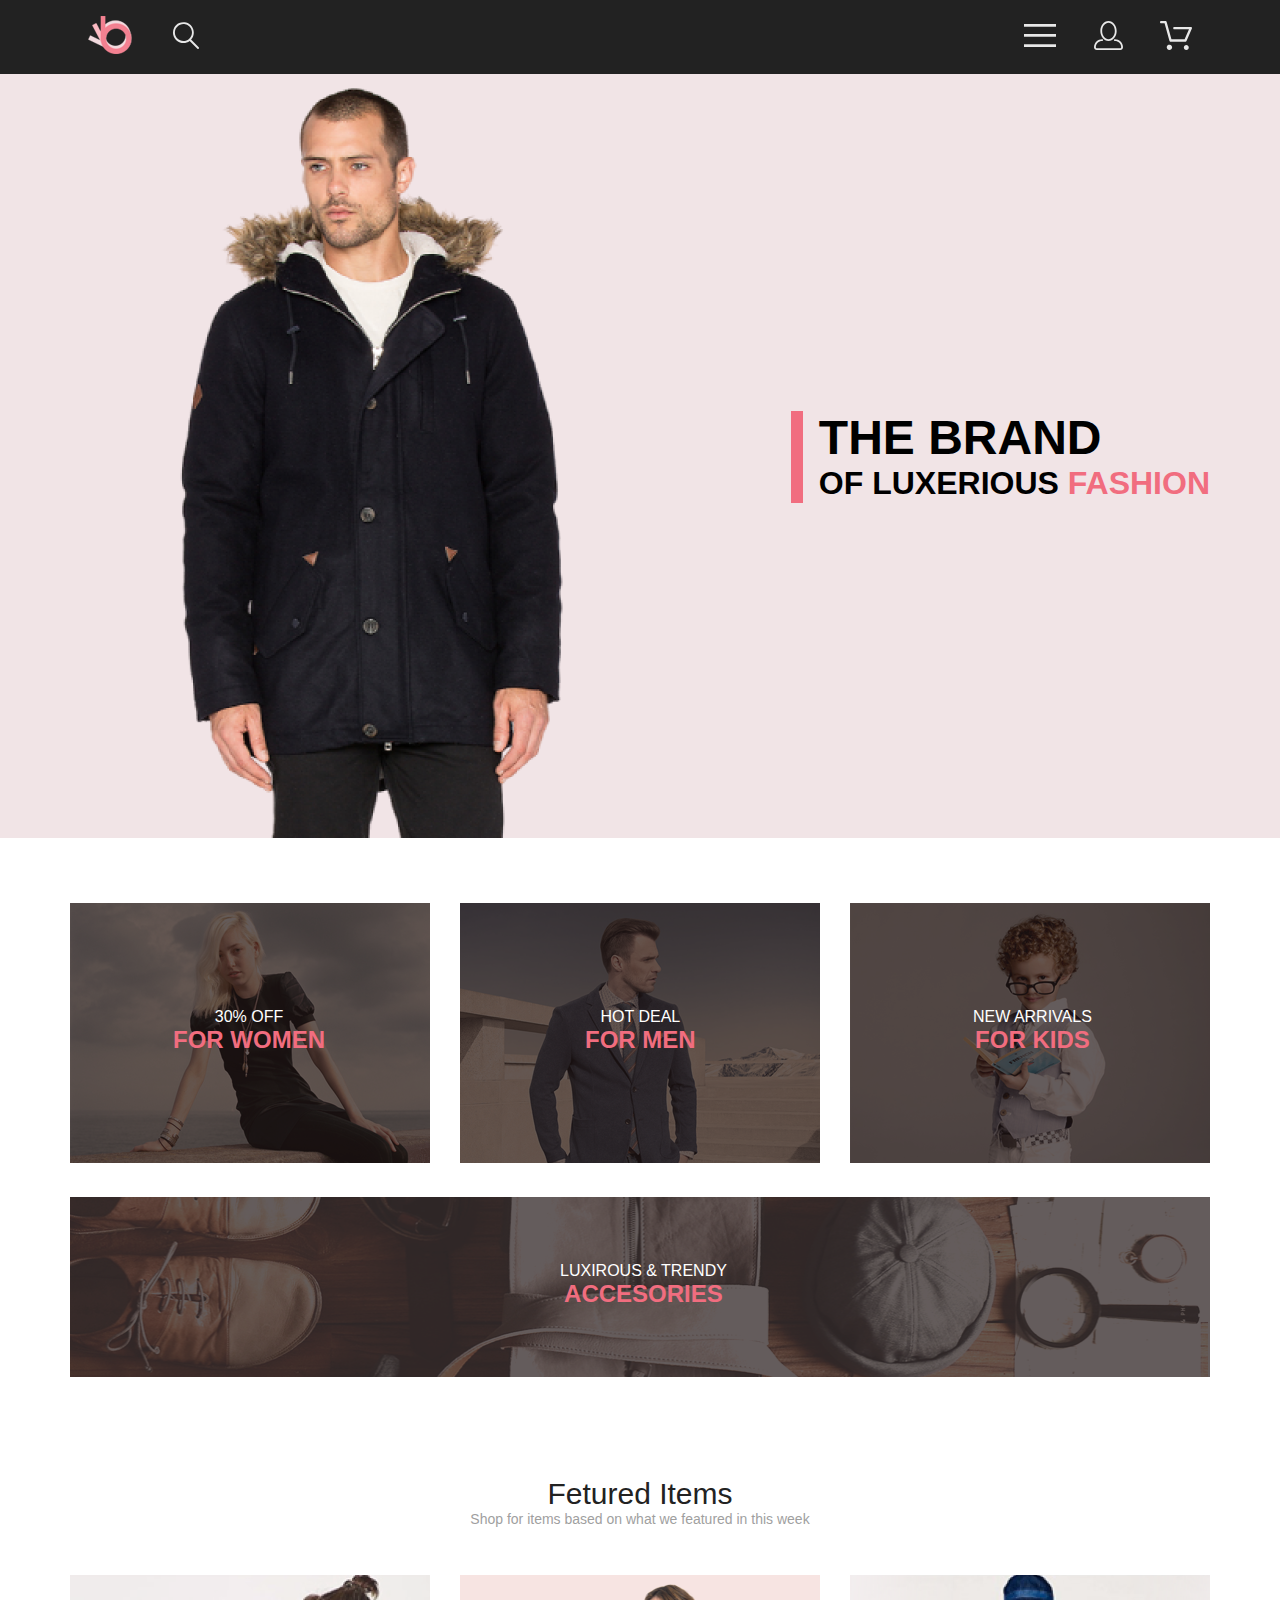
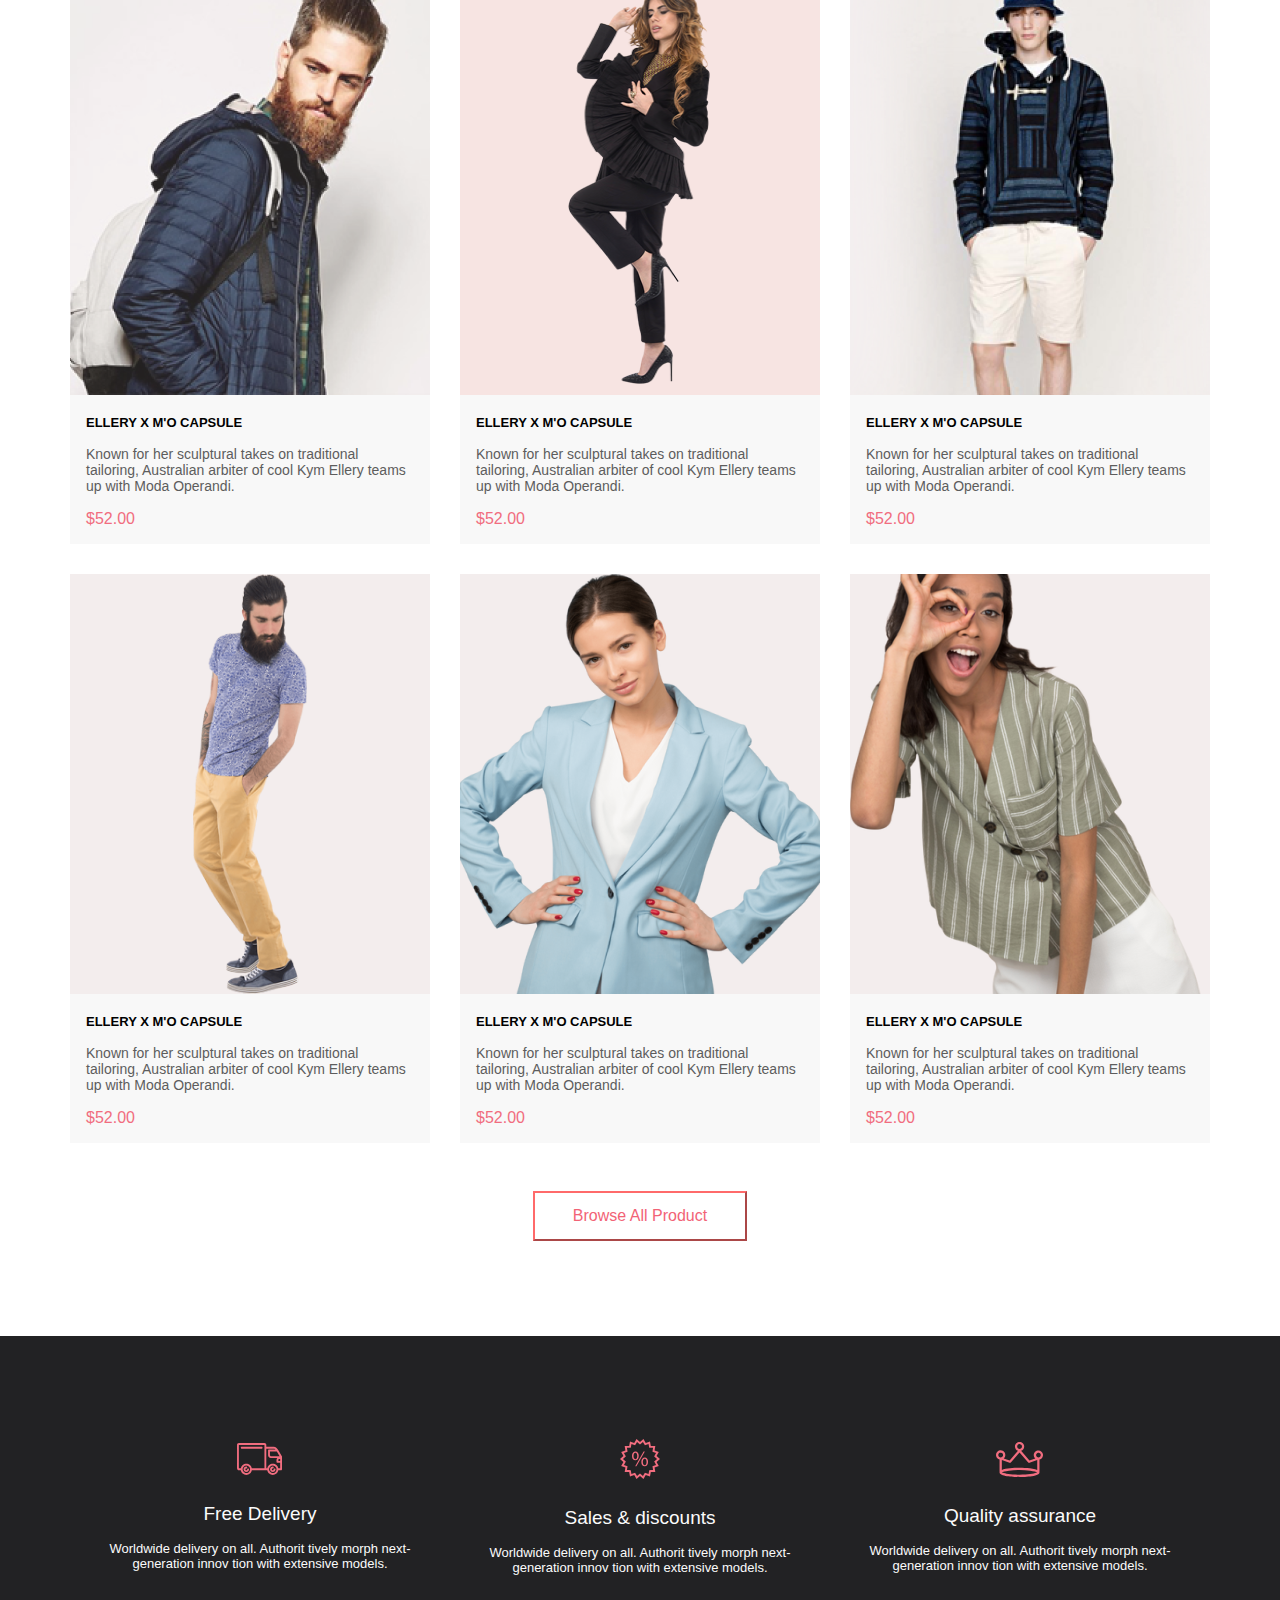
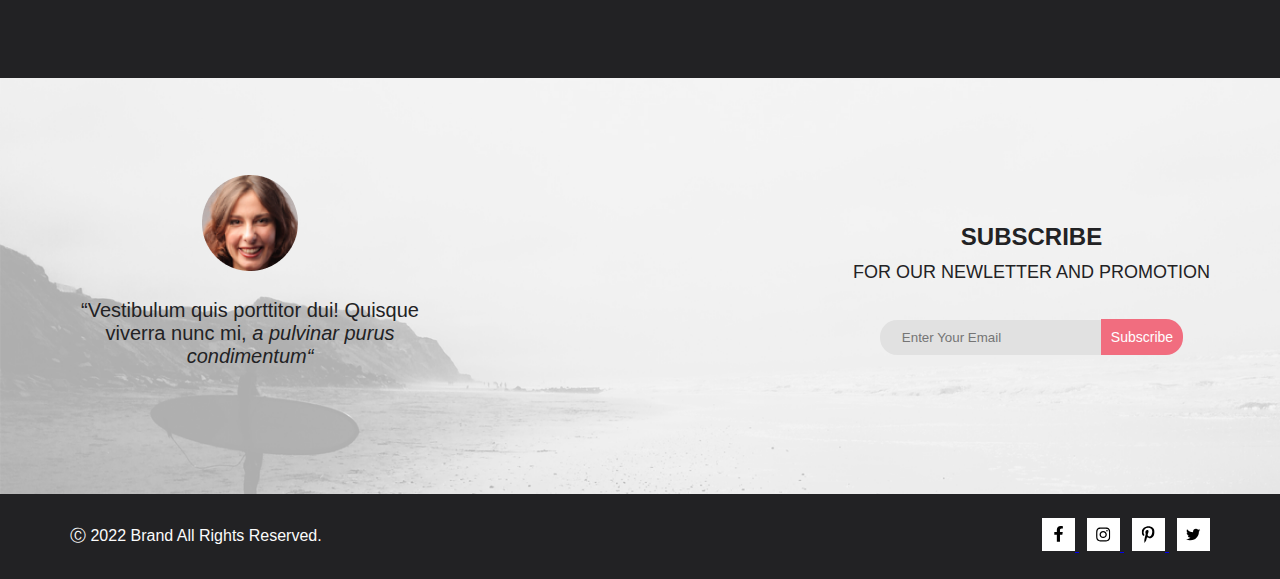
==== commit 71ac6f96: "check validator and mod" ====
--- a/index.html
+++ b/index.html
@@ -9,7 +9,7 @@
 <body>
     <nav class="menu contentCenter">
         <div class="menu_searchBox">
-            <a href="#" class="menu_searchBox_brandIcon"><img src="icon/brand_icon.svg" alt="brand"></a>
+            <a href="index.html" class="menu_searchBox_brandIcon"><img src="icon/brand_icon.svg" alt="brand"></a>
             <button class="menu_searchBox_searchButton button"><img src="icon/search_icon.svg" alt="search"></button>
         </div>
         <div class="menu_headerMenu">
@@ -31,7 +31,7 @@
             <div class="cartReclam_picBox cartReclam_upfirst">
                 <img src="pic/reclam_woman.png" alt="woman" class="cartReclam_picBox_smallPic">
                 <div class="cartReclam_picBox_textBox cartReclam_picBox_woman">
-                    <p class="cartReclam_picBox_textSmall">30% OFF</p>
+                    <h2 class="cartReclam_picBox_textSmall">30% OFF</h2>
                     <p class="cartReclam_picBox_textBig">FOR WOMEN</p>
                 </div>
             </div>
@@ -69,122 +69,122 @@
             </div>
             <div class="productCartBox_cartBox">
                 <div class="productCartBox_cartBox_cart">
-                    <img src="cart/manInBlueJacet.png" alt="" class="productCartBox_cartBox_cart_img">
-                    <div class="productCartBox_cartBox_cart_hover">
-                        <a href="#" class="productCartBox_cartBox_cart_hover_payButton">
-                            <svg width="27" height="25" viewBox="0 0 27 25" fill="none" xmlns="http://www.w3.org/2000/svg">
-                                <path d="M21.9521 23.2662H21.8397C21.2306 23.2662 20.7188 22.7666 20.6746 22.1289C20.6302 21.4602 21.1187 20.8781 21.7637 20.8341C21.7891 20.8324 21.8156 20.8315 21.8417 20.8315C22.4587 20.8315 22.9755 21.3214 23.0213 21.9482C23.0331 22.1967 22.9926 22.5509 22.7371 22.8434L22.7312 22.8502L22.7254 22.8571C22.5287 23.0907 22.2619 23.2316 21.9521 23.2662ZM8.22003 23.2599C7.56946 23.2599 7.04022 22.7169 7.04022 22.0496C7.04022 21.3827 7.56946 20.8401 8.22003 20.8401C8.87061 20.8401 9.39984 21.3827 9.39984 22.0496C9.39984 22.7169 8.87061 23.2599 8.22003 23.2599Z" fill="white"/>
-                                <path d="M21.8765 22.2662C21.9215 22.2549 21.9428 22.2339 21.9605 22.2129C21.9683 22.2037 21.9761 22.1946 21.9839 22.1855C22.0204 22.1438 22.0237 22.0553 22.0229 22.0105C22.0097 21.9044 21.9189 21.8315 21.8417 21.8315C21.838 21.8315 21.8341 21.8317 21.8317 21.8318C21.7536 21.8372 21.6658 21.9409 21.6724 22.0625C21.6818 22.1793 21.7679 22.2662 21.8397 22.2662H21.8765ZM8.22003 22.2599C8.31921 22.2599 8.39984 22.1655 8.39984 22.0496C8.39984 21.9341 8.31921 21.8401 8.22003 21.8401C8.12091 21.8401 8.04022 21.9341 8.04022 22.0496C8.04022 22.1655 8.12091 22.2599 8.22003 22.2599ZM21.9999 24.2662C21.9522 24.2662 21.8883 24.2662 21.8397 24.2662C20.7021 24.2662 19.7571 23.3545 19.677 22.198C19.5969 20.9929 20.4942 19.9183 21.6957 19.8364C21.7446 19.8331 21.7933 19.8315 21.8417 19.8315C22.9804 19.8315 23.9418 20.7324 24.0195 21.8884C24.051 22.4915 23.8746 23.0612 23.4903 23.5012C23.106 23.9575 22.5768 24.2177 21.9999 24.2662ZM8.22003 24.2599C7.01581 24.2599 6.04022 23.2709 6.04022 22.0496C6.04022 20.8291 7.01581 19.8401 8.22003 19.8401C9.42419 19.8401 10.3998 20.8291 10.3998 22.0496C10.3998 23.2709 9.42419 24.2599 8.22003 24.2599ZM21.1989 17.3938H9.13354C8.70062 17.3938 8.31635 17.1005 8.2038 16.6775L4.27802 2.24768H1.52222C0.993896 2.24768 0.561035 1.80859 0.561035 1.27039C0.561035 0.733032 0.993896 0.292969 1.52222 0.292969H4.99982C5.43182 0.292969 5.8161 0.586304 5.92859 1.01025L9.85443 15.4391H20.5581L24.1149 7.13379H12.2583C11.7291 7.13379 11.2962 6.69373 11.2962 6.15649C11.2962 5.61914 11.7291 5.17908 12.2583 5.17908H25.5891C25.9095 5.17908 26.2146 5.34192 26.3901 5.61914C26.5665 5.89539 26.5989 6.23743 26.4702 6.547L22.08 16.807C21.9198 17.1653 21.5832 17.3938 21.1989 17.3938Z" fill="white"/>
-                                <path d="M21.8765 22.2662C21.9215 22.2549 21.9428 22.2339 21.9605 22.2129C21.9683 22.2037 21.9761 22.1946 21.9839 22.1855C22.0204 22.1438 22.0237 22.0553 22.0229 22.0105C22.0097 21.9044 21.9189 21.8315 21.8417 21.8315C21.838 21.8315 21.8341 21.8317 21.8317 21.8318C21.7536 21.8372 21.6658 21.9409 21.6724 22.0625C21.6818 22.1793 21.7679 22.2662 21.8397 22.2662H21.8765ZM8.22003 22.2599C8.31921 22.2599 8.39984 22.1655 8.39984 22.0496C8.39984 21.9341 8.31921 21.8401 8.22003 21.8401C8.12091 21.8401 8.04022 21.9341 8.04022 22.0496C8.04022 22.1655 8.12091 22.2599 8.22003 22.2599ZM21.9999 24.2662C21.9522 24.2662 21.8883 24.2662 21.8397 24.2662C20.7021 24.2662 19.7571 23.3545 19.677 22.198C19.5969 20.9929 20.4942 19.9183 21.6957 19.8364C21.7446 19.8331 21.7933 19.8315 21.8417 19.8315C22.9804 19.8315 23.9418 20.7324 24.0195 21.8884C24.051 22.4915 23.8746 23.0612 23.4903 23.5012C23.106 23.9575 22.5768 24.2177 21.9999 24.2662ZM8.22003 24.2599C7.01581 24.2599 6.04022 23.2709 6.04022 22.0496C6.04022 20.8291 7.01581 19.8401 8.22003 19.8401C9.42419 19.8401 10.3998 20.8291 10.3998 22.0496C10.3998 23.2709 9.42419 24.2599 8.22003 24.2599ZM21.1989 17.3938H9.13354C8.70062 17.3938 8.31635 17.1005 8.2038 16.6775L4.27802 2.24768H1.52222C0.993896 2.24768 0.561035 1.80859 0.561035 1.27039C0.561035 0.733032 0.993896 0.292969 1.52222 0.292969H4.99982C5.43182 0.292969 5.8161 0.586304 5.92859 1.01025L9.85443 15.4391H20.5581L24.1149 7.13379H12.2583C11.7291 7.13379 11.2962 6.69373 11.2962 6.15649C11.2962 5.61914 11.7291 5.17908 12.2583 5.17908H25.5891C25.9095 5.17908 26.2146 5.34192 26.3901 5.61914C26.5665 5.89539 26.5989 6.23743 26.4702 6.547L22.08 16.807C21.9198 17.1653 21.5832 17.3938 21.1989 17.3938Z" fill="white"/>
-                                </svg>
-                            Add To Cart                                
-                        </a>
-                    </div>
-                    <div class="productCartBox_cartBox_cart_textBox">
-                        <h3 class="productCartBox_cartBox_cart_headText">ELLERY X M'O CAPSULE</h3>
-                        <p class="productCartBox_cartBox_cart_text">
-                            Known for her sculptural takes on traditional tailoring, 
-                            Australian arbiter of cool Kym Ellery teams up with Moda Operandi.
-                        </p>
-                        <p class="productCartBox_cartBox_cart_price">
-                            $52.00
-                        </p>
-                    </div>
-                </div>
-                <div class="productCartBox_cartBox_cart">
-                    <img src="cart/womanInBlackJacet.png" alt="" class="productCartBox_cartBox_cart_img">
-                    <div class="productCartBox_cartBox_cart_hover">
-                        <a href="#" class="productCartBox_cartBox_cart_hover_payButton">
-                            <svg width="27" height="25" viewBox="0 0 27 25" fill="none" xmlns="http://www.w3.org/2000/svg">
-                                <path d="M21.9521 23.2662H21.8397C21.2306 23.2662 20.7188 22.7666 20.6746 22.1289C20.6302 21.4602 21.1187 20.8781 21.7637 20.8341C21.7891 20.8324 21.8156 20.8315 21.8417 20.8315C22.4587 20.8315 22.9755 21.3214 23.0213 21.9482C23.0331 22.1967 22.9926 22.5509 22.7371 22.8434L22.7312 22.8502L22.7254 22.8571C22.5287 23.0907 22.2619 23.2316 21.9521 23.2662ZM8.22003 23.2599C7.56946 23.2599 7.04022 22.7169 7.04022 22.0496C7.04022 21.3827 7.56946 20.8401 8.22003 20.8401C8.87061 20.8401 9.39984 21.3827 9.39984 22.0496C9.39984 22.7169 8.87061 23.2599 8.22003 23.2599Z" fill="white"/>
-                                <path d="M21.8765 22.2662C21.9215 22.2549 21.9428 22.2339 21.9605 22.2129C21.9683 22.2037 21.9761 22.1946 21.9839 22.1855C22.0204 22.1438 22.0237 22.0553 22.0229 22.0105C22.0097 21.9044 21.9189 21.8315 21.8417 21.8315C21.838 21.8315 21.8341 21.8317 21.8317 21.8318C21.7536 21.8372 21.6658 21.9409 21.6724 22.0625C21.6818 22.1793 21.7679 22.2662 21.8397 22.2662H21.8765ZM8.22003 22.2599C8.31921 22.2599 8.39984 22.1655 8.39984 22.0496C8.39984 21.9341 8.31921 21.8401 8.22003 21.8401C8.12091 21.8401 8.04022 21.9341 8.04022 22.0496C8.04022 22.1655 8.12091 22.2599 8.22003 22.2599ZM21.9999 24.2662C21.9522 24.2662 21.8883 24.2662 21.8397 24.2662C20.7021 24.2662 19.7571 23.3545 19.677 22.198C19.5969 20.9929 20.4942 19.9183 21.6957 19.8364C21.7446 19.8331 21.7933 19.8315 21.8417 19.8315C22.9804 19.8315 23.9418 20.7324 24.0195 21.8884C24.051 22.4915 23.8746 23.0612 23.4903 23.5012C23.106 23.9575 22.5768 24.2177 21.9999 24.2662ZM8.22003 24.2599C7.01581 24.2599 6.04022 23.2709 6.04022 22.0496C6.04022 20.8291 7.01581 19.8401 8.22003 19.8401C9.42419 19.8401 10.3998 20.8291 10.3998 22.0496C10.3998 23.2709 9.42419 24.2599 8.22003 24.2599ZM21.1989 17.3938H9.13354C8.70062 17.3938 8.31635 17.1005 8.2038 16.6775L4.27802 2.24768H1.52222C0.993896 2.24768 0.561035 1.80859 0.561035 1.27039C0.561035 0.733032 0.993896 0.292969 1.52222 0.292969H4.99982C5.43182 0.292969 5.8161 0.586304 5.92859 1.01025L9.85443 15.4391H20.5581L24.1149 7.13379H12.2583C11.7291 7.13379 11.2962 6.69373 11.2962 6.15649C11.2962 5.61914 11.7291 5.17908 12.2583 5.17908H25.5891C25.9095 5.17908 26.2146 5.34192 26.3901 5.61914C26.5665 5.89539 26.5989 6.23743 26.4702 6.547L22.08 16.807C21.9198 17.1653 21.5832 17.3938 21.1989 17.3938Z" fill="white"/>
-                                <path d="M21.8765 22.2662C21.9215 22.2549 21.9428 22.2339 21.9605 22.2129C21.9683 22.2037 21.9761 22.1946 21.9839 22.1855C22.0204 22.1438 22.0237 22.0553 22.0229 22.0105C22.0097 21.9044 21.9189 21.8315 21.8417 21.8315C21.838 21.8315 21.8341 21.8317 21.8317 21.8318C21.7536 21.8372 21.6658 21.9409 21.6724 22.0625C21.6818 22.1793 21.7679 22.2662 21.8397 22.2662H21.8765ZM8.22003 22.2599C8.31921 22.2599 8.39984 22.1655 8.39984 22.0496C8.39984 21.9341 8.31921 21.8401 8.22003 21.8401C8.12091 21.8401 8.04022 21.9341 8.04022 22.0496C8.04022 22.1655 8.12091 22.2599 8.22003 22.2599ZM21.9999 24.2662C21.9522 24.2662 21.8883 24.2662 21.8397 24.2662C20.7021 24.2662 19.7571 23.3545 19.677 22.198C19.5969 20.9929 20.4942 19.9183 21.6957 19.8364C21.7446 19.8331 21.7933 19.8315 21.8417 19.8315C22.9804 19.8315 23.9418 20.7324 24.0195 21.8884C24.051 22.4915 23.8746 23.0612 23.4903 23.5012C23.106 23.9575 22.5768 24.2177 21.9999 24.2662ZM8.22003 24.2599C7.01581 24.2599 6.04022 23.2709 6.04022 22.0496C6.04022 20.8291 7.01581 19.8401 8.22003 19.8401C9.42419 19.8401 10.3998 20.8291 10.3998 22.0496C10.3998 23.2709 9.42419 24.2599 8.22003 24.2599ZM21.1989 17.3938H9.13354C8.70062 17.3938 8.31635 17.1005 8.2038 16.6775L4.27802 2.24768H1.52222C0.993896 2.24768 0.561035 1.80859 0.561035 1.27039C0.561035 0.733032 0.993896 0.292969 1.52222 0.292969H4.99982C5.43182 0.292969 5.8161 0.586304 5.92859 1.01025L9.85443 15.4391H20.5581L24.1149 7.13379H12.2583C11.7291 7.13379 11.2962 6.69373 11.2962 6.15649C11.2962 5.61914 11.7291 5.17908 12.2583 5.17908H25.5891C25.9095 5.17908 26.2146 5.34192 26.3901 5.61914C26.5665 5.89539 26.5989 6.23743 26.4702 6.547L22.08 16.807C21.9198 17.1653 21.5832 17.3938 21.1989 17.3938Z" fill="white"/>
-                                </svg>
-                            Add To Cart                                
-                        </a>
-                    </div>
-                    <div class="productCartBox_cartBox_cart_textBox">
-                        <h3 class="productCartBox_cartBox_cart_headText">ELLERY X M'O CAPSULE</h3>
-                        <p class="productCartBox_cartBox_cart_text">
-                            Known for her sculptural takes on traditional tailoring, 
-                            Australian arbiter of cool Kym Ellery teams up with Moda Operandi.
-                        </p>
-                        <p class="productCartBox_cartBox_cart_price">
-                            $52.00
-                        </p>
-                    </div>
-                </div>
-                <div class="productCartBox_cartBox_cart">
-                    <img src="cart/manInBlueSweater.png" class="productCartBox_cartBox_cart_img">
-                    <div class="productCartBox_cartBox_cart_hover">
-                        <a href="#" class="productCartBox_cartBox_cart_hover_payButton">
-                            <svg width="27" height="25" viewBox="0 0 27 25" fill="none" xmlns="http://www.w3.org/2000/svg">
-                                <path d="M21.9521 23.2662H21.8397C21.2306 23.2662 20.7188 22.7666 20.6746 22.1289C20.6302 21.4602 21.1187 20.8781 21.7637 20.8341C21.7891 20.8324 21.8156 20.8315 21.8417 20.8315C22.4587 20.8315 22.9755 21.3214 23.0213 21.9482C23.0331 22.1967 22.9926 22.5509 22.7371 22.8434L22.7312 22.8502L22.7254 22.8571C22.5287 23.0907 22.2619 23.2316 21.9521 23.2662ZM8.22003 23.2599C7.56946 23.2599 7.04022 22.7169 7.04022 22.0496C7.04022 21.3827 7.56946 20.8401 8.22003 20.8401C8.87061 20.8401 9.39984 21.3827 9.39984 22.0496C9.39984 22.7169 8.87061 23.2599 8.22003 23.2599Z" fill="white"/>
-                                <path d="M21.8765 22.2662C21.9215 22.2549 21.9428 22.2339 21.9605 22.2129C21.9683 22.2037 21.9761 22.1946 21.9839 22.1855C22.0204 22.1438 22.0237 22.0553 22.0229 22.0105C22.0097 21.9044 21.9189 21.8315 21.8417 21.8315C21.838 21.8315 21.8341 21.8317 21.8317 21.8318C21.7536 21.8372 21.6658 21.9409 21.6724 22.0625C21.6818 22.1793 21.7679 22.2662 21.8397 22.2662H21.8765ZM8.22003 22.2599C8.31921 22.2599 8.39984 22.1655 8.39984 22.0496C8.39984 21.9341 8.31921 21.8401 8.22003 21.8401C8.12091 21.8401 8.04022 21.9341 8.04022 22.0496C8.04022 22.1655 8.12091 22.2599 8.22003 22.2599ZM21.9999 24.2662C21.9522 24.2662 21.8883 24.2662 21.8397 24.2662C20.7021 24.2662 19.7571 23.3545 19.677 22.198C19.5969 20.9929 20.4942 19.9183 21.6957 19.8364C21.7446 19.8331 21.7933 19.8315 21.8417 19.8315C22.9804 19.8315 23.9418 20.7324 24.0195 21.8884C24.051 22.4915 23.8746 23.0612 23.4903 23.5012C23.106 23.9575 22.5768 24.2177 21.9999 24.2662ZM8.22003 24.2599C7.01581 24.2599 6.04022 23.2709 6.04022 22.0496C6.04022 20.8291 7.01581 19.8401 8.22003 19.8401C9.42419 19.8401 10.3998 20.8291 10.3998 22.0496C10.3998 23.2709 9.42419 24.2599 8.22003 24.2599ZM21.1989 17.3938H9.13354C8.70062 17.3938 8.31635 17.1005 8.2038 16.6775L4.27802 2.24768H1.52222C0.993896 2.24768 0.561035 1.80859 0.561035 1.27039C0.561035 0.733032 0.993896 0.292969 1.52222 0.292969H4.99982C5.43182 0.292969 5.8161 0.586304 5.92859 1.01025L9.85443 15.4391H20.5581L24.1149 7.13379H12.2583C11.7291 7.13379 11.2962 6.69373 11.2962 6.15649C11.2962 5.61914 11.7291 5.17908 12.2583 5.17908H25.5891C25.9095 5.17908 26.2146 5.34192 26.3901 5.61914C26.5665 5.89539 26.5989 6.23743 26.4702 6.547L22.08 16.807C21.9198 17.1653 21.5832 17.3938 21.1989 17.3938Z" fill="white"/>
-                                <path d="M21.8765 22.2662C21.9215 22.2549 21.9428 22.2339 21.9605 22.2129C21.9683 22.2037 21.9761 22.1946 21.9839 22.1855C22.0204 22.1438 22.0237 22.0553 22.0229 22.0105C22.0097 21.9044 21.9189 21.8315 21.8417 21.8315C21.838 21.8315 21.8341 21.8317 21.8317 21.8318C21.7536 21.8372 21.6658 21.9409 21.6724 22.0625C21.6818 22.1793 21.7679 22.2662 21.8397 22.2662H21.8765ZM8.22003 22.2599C8.31921 22.2599 8.39984 22.1655 8.39984 22.0496C8.39984 21.9341 8.31921 21.8401 8.22003 21.8401C8.12091 21.8401 8.04022 21.9341 8.04022 22.0496C8.04022 22.1655 8.12091 22.2599 8.22003 22.2599ZM21.9999 24.2662C21.9522 24.2662 21.8883 24.2662 21.8397 24.2662C20.7021 24.2662 19.7571 23.3545 19.677 22.198C19.5969 20.9929 20.4942 19.9183 21.6957 19.8364C21.7446 19.8331 21.7933 19.8315 21.8417 19.8315C22.9804 19.8315 23.9418 20.7324 24.0195 21.8884C24.051 22.4915 23.8746 23.0612 23.4903 23.5012C23.106 23.9575 22.5768 24.2177 21.9999 24.2662ZM8.22003 24.2599C7.01581 24.2599 6.04022 23.2709 6.04022 22.0496C6.04022 20.8291 7.01581 19.8401 8.22003 19.8401C9.42419 19.8401 10.3998 20.8291 10.3998 22.0496C10.3998 23.2709 9.42419 24.2599 8.22003 24.2599ZM21.1989 17.3938H9.13354C8.70062 17.3938 8.31635 17.1005 8.2038 16.6775L4.27802 2.24768H1.52222C0.993896 2.24768 0.561035 1.80859 0.561035 1.27039C0.561035 0.733032 0.993896 0.292969 1.52222 0.292969H4.99982C5.43182 0.292969 5.8161 0.586304 5.92859 1.01025L9.85443 15.4391H20.5581L24.1149 7.13379H12.2583C11.7291 7.13379 11.2962 6.69373 11.2962 6.15649C11.2962 5.61914 11.7291 5.17908 12.2583 5.17908H25.5891C25.9095 5.17908 26.2146 5.34192 26.3901 5.61914C26.5665 5.89539 26.5989 6.23743 26.4702 6.547L22.08 16.807C21.9198 17.1653 21.5832 17.3938 21.1989 17.3938Z" fill="white"/>
-                                </svg>
-                            Add To Cart                                
-                        </a>
-                    </div>
-                    <div class="productCartBox_cartBox_cart_textBox">
-                        <h3 class="productCartBox_cartBox_cart_headText">ELLERY X M'O CAPSULE</h3>
-                        <p class="productCartBox_cartBox_cart_text">
-                            Known for her sculptural takes on traditional tailoring, 
-                            Australian arbiter of cool Kym Ellery teams up with Moda Operandi.
-                        </p>
-                        <p class="productCartBox_cartBox_cart_price">
-                            $52.00
-                        </p>
-                    </div>
-                </div>
-                <div class="productCartBox_cartBox_cart">
-                    <img src="cart/manInBlueT-shirt.png" alt="" class="productCartBox_cartBox_cart_img">
-                    <div class="productCartBox_cartBox_cart_hover">
-                        <a href="#" class="productCartBox_cartBox_cart_hover_payButton">
-                            <svg width="27" height="25" viewBox="0 0 27 25" fill="none" xmlns="http://www.w3.org/2000/svg">
-                                <path d="M21.9521 23.2662H21.8397C21.2306 23.2662 20.7188 22.7666 20.6746 22.1289C20.6302 21.4602 21.1187 20.8781 21.7637 20.8341C21.7891 20.8324 21.8156 20.8315 21.8417 20.8315C22.4587 20.8315 22.9755 21.3214 23.0213 21.9482C23.0331 22.1967 22.9926 22.5509 22.7371 22.8434L22.7312 22.8502L22.7254 22.8571C22.5287 23.0907 22.2619 23.2316 21.9521 23.2662ZM8.22003 23.2599C7.56946 23.2599 7.04022 22.7169 7.04022 22.0496C7.04022 21.3827 7.56946 20.8401 8.22003 20.8401C8.87061 20.8401 9.39984 21.3827 9.39984 22.0496C9.39984 22.7169 8.87061 23.2599 8.22003 23.2599Z" fill="white"/>
-                                <path d="M21.8765 22.2662C21.9215 22.2549 21.9428 22.2339 21.9605 22.2129C21.9683 22.2037 21.9761 22.1946 21.9839 22.1855C22.0204 22.1438 22.0237 22.0553 22.0229 22.0105C22.0097 21.9044 21.9189 21.8315 21.8417 21.8315C21.838 21.8315 21.8341 21.8317 21.8317 21.8318C21.7536 21.8372 21.6658 21.9409 21.6724 22.0625C21.6818 22.1793 21.7679 22.2662 21.8397 22.2662H21.8765ZM8.22003 22.2599C8.31921 22.2599 8.39984 22.1655 8.39984 22.0496C8.39984 21.9341 8.31921 21.8401 8.22003 21.8401C8.12091 21.8401 8.04022 21.9341 8.04022 22.0496C8.04022 22.1655 8.12091 22.2599 8.22003 22.2599ZM21.9999 24.2662C21.9522 24.2662 21.8883 24.2662 21.8397 24.2662C20.7021 24.2662 19.7571 23.3545 19.677 22.198C19.5969 20.9929 20.4942 19.9183 21.6957 19.8364C21.7446 19.8331 21.7933 19.8315 21.8417 19.8315C22.9804 19.8315 23.9418 20.7324 24.0195 21.8884C24.051 22.4915 23.8746 23.0612 23.4903 23.5012C23.106 23.9575 22.5768 24.2177 21.9999 24.2662ZM8.22003 24.2599C7.01581 24.2599 6.04022 23.2709 6.04022 22.0496C6.04022 20.8291 7.01581 19.8401 8.22003 19.8401C9.42419 19.8401 10.3998 20.8291 10.3998 22.0496C10.3998 23.2709 9.42419 24.2599 8.22003 24.2599ZM21.1989 17.3938H9.13354C8.70062 17.3938 8.31635 17.1005 8.2038 16.6775L4.27802 2.24768H1.52222C0.993896 2.24768 0.561035 1.80859 0.561035 1.27039C0.561035 0.733032 0.993896 0.292969 1.52222 0.292969H4.99982C5.43182 0.292969 5.8161 0.586304 5.92859 1.01025L9.85443 15.4391H20.5581L24.1149 7.13379H12.2583C11.7291 7.13379 11.2962 6.69373 11.2962 6.15649C11.2962 5.61914 11.7291 5.17908 12.2583 5.17908H25.5891C25.9095 5.17908 26.2146 5.34192 26.3901 5.61914C26.5665 5.89539 26.5989 6.23743 26.4702 6.547L22.08 16.807C21.9198 17.1653 21.5832 17.3938 21.1989 17.3938Z" fill="white"/>
-                                <path d="M21.8765 22.2662C21.9215 22.2549 21.9428 22.2339 21.9605 22.2129C21.9683 22.2037 21.9761 22.1946 21.9839 22.1855C22.0204 22.1438 22.0237 22.0553 22.0229 22.0105C22.0097 21.9044 21.9189 21.8315 21.8417 21.8315C21.838 21.8315 21.8341 21.8317 21.8317 21.8318C21.7536 21.8372 21.6658 21.9409 21.6724 22.0625C21.6818 22.1793 21.7679 22.2662 21.8397 22.2662H21.8765ZM8.22003 22.2599C8.31921 22.2599 8.39984 22.1655 8.39984 22.0496C8.39984 21.9341 8.31921 21.8401 8.22003 21.8401C8.12091 21.8401 8.04022 21.9341 8.04022 22.0496C8.04022 22.1655 8.12091 22.2599 8.22003 22.2599ZM21.9999 24.2662C21.9522 24.2662 21.8883 24.2662 21.8397 24.2662C20.7021 24.2662 19.7571 23.3545 19.677 22.198C19.5969 20.9929 20.4942 19.9183 21.6957 19.8364C21.7446 19.8331 21.7933 19.8315 21.8417 19.8315C22.9804 19.8315 23.9418 20.7324 24.0195 21.8884C24.051 22.4915 23.8746 23.0612 23.4903 23.5012C23.106 23.9575 22.5768 24.2177 21.9999 24.2662ZM8.22003 24.2599C7.01581 24.2599 6.04022 23.2709 6.04022 22.0496C6.04022 20.8291 7.01581 19.8401 8.22003 19.8401C9.42419 19.8401 10.3998 20.8291 10.3998 22.0496C10.3998 23.2709 9.42419 24.2599 8.22003 24.2599ZM21.1989 17.3938H9.13354C8.70062 17.3938 8.31635 17.1005 8.2038 16.6775L4.27802 2.24768H1.52222C0.993896 2.24768 0.561035 1.80859 0.561035 1.27039C0.561035 0.733032 0.993896 0.292969 1.52222 0.292969H4.99982C5.43182 0.292969 5.8161 0.586304 5.92859 1.01025L9.85443 15.4391H20.5581L24.1149 7.13379H12.2583C11.7291 7.13379 11.2962 6.69373 11.2962 6.15649C11.2962 5.61914 11.7291 5.17908 12.2583 5.17908H25.5891C25.9095 5.17908 26.2146 5.34192 26.3901 5.61914C26.5665 5.89539 26.5989 6.23743 26.4702 6.547L22.08 16.807C21.9198 17.1653 21.5832 17.3938 21.1989 17.3938Z" fill="white"/>
-                                </svg>
-                            Add To Cart                                
-                        </a>
-                    </div>
-                    <div class="productCartBox_cartBox_cart_textBox">
-                        <h3 class="productCartBox_cartBox_cart_headText">ELLERY X M'O CAPSULE</h3>
-                        <p class="productCartBox_cartBox_cart_text">
-                            Known for her sculptural takes on traditional tailoring, 
-                            Australian arbiter of cool Kym Ellery teams up with Moda Operandi.
-                        </p>
-                        <p class="productCartBox_cartBox_cart_price">
-                            $52.00
-                        </p>
-                    </div>
-                </div>
-                <div class="productCartBox_cartBox_cart">
-                    <img src="cart/womanInBlueJacet.png" alt="" class="productCartBox_cartBox_cart_img">
-                    <div class="productCartBox_cartBox_cart_hover">
-                        <a href="#" class="productCartBox_cartBox_cart_hover_payButton">
-                            <svg width="27" height="25" viewBox="0 0 27 25" fill="none" xmlns="http://www.w3.org/2000/svg">
-                                <path d="M21.9521 23.2662H21.8397C21.2306 23.2662 20.7188 22.7666 20.6746 22.1289C20.6302 21.4602 21.1187 20.8781 21.7637 20.8341C21.7891 20.8324 21.8156 20.8315 21.8417 20.8315C22.4587 20.8315 22.9755 21.3214 23.0213 21.9482C23.0331 22.1967 22.9926 22.5509 22.7371 22.8434L22.7312 22.8502L22.7254 22.8571C22.5287 23.0907 22.2619 23.2316 21.9521 23.2662ZM8.22003 23.2599C7.56946 23.2599 7.04022 22.7169 7.04022 22.0496C7.04022 21.3827 7.56946 20.8401 8.22003 20.8401C8.87061 20.8401 9.39984 21.3827 9.39984 22.0496C9.39984 22.7169 8.87061 23.2599 8.22003 23.2599Z" fill="white"/>
-                                <path d="M21.8765 22.2662C21.9215 22.2549 21.9428 22.2339 21.9605 22.2129C21.9683 22.2037 21.9761 22.1946 21.9839 22.1855C22.0204 22.1438 22.0237 22.0553 22.0229 22.0105C22.0097 21.9044 21.9189 21.8315 21.8417 21.8315C21.838 21.8315 21.8341 21.8317 21.8317 21.8318C21.7536 21.8372 21.6658 21.9409 21.6724 22.0625C21.6818 22.1793 21.7679 22.2662 21.8397 22.2662H21.8765ZM8.22003 22.2599C8.31921 22.2599 8.39984 22.1655 8.39984 22.0496C8.39984 21.9341 8.31921 21.8401 8.22003 21.8401C8.12091 21.8401 8.04022 21.9341 8.04022 22.0496C8.04022 22.1655 8.12091 22.2599 8.22003 22.2599ZM21.9999 24.2662C21.9522 24.2662 21.8883 24.2662 21.8397 24.2662C20.7021 24.2662 19.7571 23.3545 19.677 22.198C19.5969 20.9929 20.4942 19.9183 21.6957 19.8364C21.7446 19.8331 21.7933 19.8315 21.8417 19.8315C22.9804 19.8315 23.9418 20.7324 24.0195 21.8884C24.051 22.4915 23.8746 23.0612 23.4903 23.5012C23.106 23.9575 22.5768 24.2177 21.9999 24.2662ZM8.22003 24.2599C7.01581 24.2599 6.04022 23.2709 6.04022 22.0496C6.04022 20.8291 7.01581 19.8401 8.22003 19.8401C9.42419 19.8401 10.3998 20.8291 10.3998 22.0496C10.3998 23.2709 9.42419 24.2599 8.22003 24.2599ZM21.1989 17.3938H9.13354C8.70062 17.3938 8.31635 17.1005 8.2038 16.6775L4.27802 2.24768H1.52222C0.993896 2.24768 0.561035 1.80859 0.561035 1.27039C0.561035 0.733032 0.993896 0.292969 1.52222 0.292969H4.99982C5.43182 0.292969 5.8161 0.586304 5.92859 1.01025L9.85443 15.4391H20.5581L24.1149 7.13379H12.2583C11.7291 7.13379 11.2962 6.69373 11.2962 6.15649C11.2962 5.61914 11.7291 5.17908 12.2583 5.17908H25.5891C25.9095 5.17908 26.2146 5.34192 26.3901 5.61914C26.5665 5.89539 26.5989 6.23743 26.4702 6.547L22.08 16.807C21.9198 17.1653 21.5832 17.3938 21.1989 17.3938Z" fill="white"/>
-                                <path d="M21.8765 22.2662C21.9215 22.2549 21.9428 22.2339 21.9605 22.2129C21.9683 22.2037 21.9761 22.1946 21.9839 22.1855C22.0204 22.1438 22.0237 22.0553 22.0229 22.0105C22.0097 21.9044 21.9189 21.8315 21.8417 21.8315C21.838 21.8315 21.8341 21.8317 21.8317 21.8318C21.7536 21.8372 21.6658 21.9409 21.6724 22.0625C21.6818 22.1793 21.7679 22.2662 21.8397 22.2662H21.8765ZM8.22003 22.2599C8.31921 22.2599 8.39984 22.1655 8.39984 22.0496C8.39984 21.9341 8.31921 21.8401 8.22003 21.8401C8.12091 21.8401 8.04022 21.9341 8.04022 22.0496C8.04022 22.1655 8.12091 22.2599 8.22003 22.2599ZM21.9999 24.2662C21.9522 24.2662 21.8883 24.2662 21.8397 24.2662C20.7021 24.2662 19.7571 23.3545 19.677 22.198C19.5969 20.9929 20.4942 19.9183 21.6957 19.8364C21.7446 19.8331 21.7933 19.8315 21.8417 19.8315C22.9804 19.8315 23.9418 20.7324 24.0195 21.8884C24.051 22.4915 23.8746 23.0612 23.4903 23.5012C23.106 23.9575 22.5768 24.2177 21.9999 24.2662ZM8.22003 24.2599C7.01581 24.2599 6.04022 23.2709 6.04022 22.0496C6.04022 20.8291 7.01581 19.8401 8.22003 19.8401C9.42419 19.8401 10.3998 20.8291 10.3998 22.0496C10.3998 23.2709 9.42419 24.2599 8.22003 24.2599ZM21.1989 17.3938H9.13354C8.70062 17.3938 8.31635 17.1005 8.2038 16.6775L4.27802 2.24768H1.52222C0.993896 2.24768 0.561035 1.80859 0.561035 1.27039C0.561035 0.733032 0.993896 0.292969 1.52222 0.292969H4.99982C5.43182 0.292969 5.8161 0.586304 5.92859 1.01025L9.85443 15.4391H20.5581L24.1149 7.13379H12.2583C11.7291 7.13379 11.2962 6.69373 11.2962 6.15649C11.2962 5.61914 11.7291 5.17908 12.2583 5.17908H25.5891C25.9095 5.17908 26.2146 5.34192 26.3901 5.61914C26.5665 5.89539 26.5989 6.23743 26.4702 6.547L22.08 16.807C21.9198 17.1653 21.5832 17.3938 21.1989 17.3938Z" fill="white"/>
-                                </svg>
-                            Add To Cart                                
-                        </a>
-                    </div>
-                    <div class="productCartBox_cartBox_cart_textBox">
-                        <h3 class="productCartBox_cartBox_cart_headText">ELLERY X M'O CAPSULE</h3>
-                        <p class="productCartBox_cartBox_cart_text">
-                            Known for her sculptural takes on traditional tailoring, 
-                            Australian arbiter of cool Kym Ellery teams up with Moda Operandi.
-                        </p>
-                        <p class="productCartBox_cartBox_cart_price">
-                            $52.00
-                        </p>
-                    </div>
-                </div>
-                <div class="productCartBox_cartBox_cart">
-                    <img src="cart/womanInGreenJacet.png" alt="" class="productCartBox_cartBox_cart_img">
+                    <img src="cart/manInBlueJacet.png" alt="cart pic" class="productCartBox_cartBox_cart_img">
+                    <div class="productCartBox_cartBox_cart_hover">
+                        <a href="#" class="productCartBox_cartBox_cart_hover_payButton">
+                            <svg width="27" height="25" viewBox="0 0 27 25" fill="none" xmlns="http://www.w3.org/2000/svg">
+                                <path d="M21.9521 23.2662H21.8397C21.2306 23.2662 20.7188 22.7666 20.6746 22.1289C20.6302 21.4602 21.1187 20.8781 21.7637 20.8341C21.7891 20.8324 21.8156 20.8315 21.8417 20.8315C22.4587 20.8315 22.9755 21.3214 23.0213 21.9482C23.0331 22.1967 22.9926 22.5509 22.7371 22.8434L22.7312 22.8502L22.7254 22.8571C22.5287 23.0907 22.2619 23.2316 21.9521 23.2662ZM8.22003 23.2599C7.56946 23.2599 7.04022 22.7169 7.04022 22.0496C7.04022 21.3827 7.56946 20.8401 8.22003 20.8401C8.87061 20.8401 9.39984 21.3827 9.39984 22.0496C9.39984 22.7169 8.87061 23.2599 8.22003 23.2599Z" fill="white"/>
+                                <path d="M21.8765 22.2662C21.9215 22.2549 21.9428 22.2339 21.9605 22.2129C21.9683 22.2037 21.9761 22.1946 21.9839 22.1855C22.0204 22.1438 22.0237 22.0553 22.0229 22.0105C22.0097 21.9044 21.9189 21.8315 21.8417 21.8315C21.838 21.8315 21.8341 21.8317 21.8317 21.8318C21.7536 21.8372 21.6658 21.9409 21.6724 22.0625C21.6818 22.1793 21.7679 22.2662 21.8397 22.2662H21.8765ZM8.22003 22.2599C8.31921 22.2599 8.39984 22.1655 8.39984 22.0496C8.39984 21.9341 8.31921 21.8401 8.22003 21.8401C8.12091 21.8401 8.04022 21.9341 8.04022 22.0496C8.04022 22.1655 8.12091 22.2599 8.22003 22.2599ZM21.9999 24.2662C21.9522 24.2662 21.8883 24.2662 21.8397 24.2662C20.7021 24.2662 19.7571 23.3545 19.677 22.198C19.5969 20.9929 20.4942 19.9183 21.6957 19.8364C21.7446 19.8331 21.7933 19.8315 21.8417 19.8315C22.9804 19.8315 23.9418 20.7324 24.0195 21.8884C24.051 22.4915 23.8746 23.0612 23.4903 23.5012C23.106 23.9575 22.5768 24.2177 21.9999 24.2662ZM8.22003 24.2599C7.01581 24.2599 6.04022 23.2709 6.04022 22.0496C6.04022 20.8291 7.01581 19.8401 8.22003 19.8401C9.42419 19.8401 10.3998 20.8291 10.3998 22.0496C10.3998 23.2709 9.42419 24.2599 8.22003 24.2599ZM21.1989 17.3938H9.13354C8.70062 17.3938 8.31635 17.1005 8.2038 16.6775L4.27802 2.24768H1.52222C0.993896 2.24768 0.561035 1.80859 0.561035 1.27039C0.561035 0.733032 0.993896 0.292969 1.52222 0.292969H4.99982C5.43182 0.292969 5.8161 0.586304 5.92859 1.01025L9.85443 15.4391H20.5581L24.1149 7.13379H12.2583C11.7291 7.13379 11.2962 6.69373 11.2962 6.15649C11.2962 5.61914 11.7291 5.17908 12.2583 5.17908H25.5891C25.9095 5.17908 26.2146 5.34192 26.3901 5.61914C26.5665 5.89539 26.5989 6.23743 26.4702 6.547L22.08 16.807C21.9198 17.1653 21.5832 17.3938 21.1989 17.3938Z" fill="white"/>
+                                <path d="M21.8765 22.2662C21.9215 22.2549 21.9428 22.2339 21.9605 22.2129C21.9683 22.2037 21.9761 22.1946 21.9839 22.1855C22.0204 22.1438 22.0237 22.0553 22.0229 22.0105C22.0097 21.9044 21.9189 21.8315 21.8417 21.8315C21.838 21.8315 21.8341 21.8317 21.8317 21.8318C21.7536 21.8372 21.6658 21.9409 21.6724 22.0625C21.6818 22.1793 21.7679 22.2662 21.8397 22.2662H21.8765ZM8.22003 22.2599C8.31921 22.2599 8.39984 22.1655 8.39984 22.0496C8.39984 21.9341 8.31921 21.8401 8.22003 21.8401C8.12091 21.8401 8.04022 21.9341 8.04022 22.0496C8.04022 22.1655 8.12091 22.2599 8.22003 22.2599ZM21.9999 24.2662C21.9522 24.2662 21.8883 24.2662 21.8397 24.2662C20.7021 24.2662 19.7571 23.3545 19.677 22.198C19.5969 20.9929 20.4942 19.9183 21.6957 19.8364C21.7446 19.8331 21.7933 19.8315 21.8417 19.8315C22.9804 19.8315 23.9418 20.7324 24.0195 21.8884C24.051 22.4915 23.8746 23.0612 23.4903 23.5012C23.106 23.9575 22.5768 24.2177 21.9999 24.2662ZM8.22003 24.2599C7.01581 24.2599 6.04022 23.2709 6.04022 22.0496C6.04022 20.8291 7.01581 19.8401 8.22003 19.8401C9.42419 19.8401 10.3998 20.8291 10.3998 22.0496C10.3998 23.2709 9.42419 24.2599 8.22003 24.2599ZM21.1989 17.3938H9.13354C8.70062 17.3938 8.31635 17.1005 8.2038 16.6775L4.27802 2.24768H1.52222C0.993896 2.24768 0.561035 1.80859 0.561035 1.27039C0.561035 0.733032 0.993896 0.292969 1.52222 0.292969H4.99982C5.43182 0.292969 5.8161 0.586304 5.92859 1.01025L9.85443 15.4391H20.5581L24.1149 7.13379H12.2583C11.7291 7.13379 11.2962 6.69373 11.2962 6.15649C11.2962 5.61914 11.7291 5.17908 12.2583 5.17908H25.5891C25.9095 5.17908 26.2146 5.34192 26.3901 5.61914C26.5665 5.89539 26.5989 6.23743 26.4702 6.547L22.08 16.807C21.9198 17.1653 21.5832 17.3938 21.1989 17.3938Z" fill="white"/>
+                                </svg>
+                            Add To Cart                                
+                        </a>
+                    </div>
+                    <div class="productCartBox_cartBox_cart_textBox">
+                        <h3 class="productCartBox_cartBox_cart_headText">ELLERY X M'O CAPSULE</h3>
+                        <p class="productCartBox_cartBox_cart_text">
+                            Known for her sculptural takes on traditional tailoring, 
+                            Australian arbiter of cool Kym Ellery teams up with Moda Operandi.
+                        </p>
+                        <p class="productCartBox_cartBox_cart_price">
+                            $52.00
+                        </p>
+                    </div>
+                </div>
+                <div class="productCartBox_cartBox_cart">
+                    <img src="cart/womanInBlackJacet.png" alt="cart pic" class="productCartBox_cartBox_cart_img">
+                    <div class="productCartBox_cartBox_cart_hover">
+                        <a href="#" class="productCartBox_cartBox_cart_hover_payButton">
+                            <svg width="27" height="25" viewBox="0 0 27 25" fill="none" xmlns="http://www.w3.org/2000/svg">
+                                <path d="M21.9521 23.2662H21.8397C21.2306 23.2662 20.7188 22.7666 20.6746 22.1289C20.6302 21.4602 21.1187 20.8781 21.7637 20.8341C21.7891 20.8324 21.8156 20.8315 21.8417 20.8315C22.4587 20.8315 22.9755 21.3214 23.0213 21.9482C23.0331 22.1967 22.9926 22.5509 22.7371 22.8434L22.7312 22.8502L22.7254 22.8571C22.5287 23.0907 22.2619 23.2316 21.9521 23.2662ZM8.22003 23.2599C7.56946 23.2599 7.04022 22.7169 7.04022 22.0496C7.04022 21.3827 7.56946 20.8401 8.22003 20.8401C8.87061 20.8401 9.39984 21.3827 9.39984 22.0496C9.39984 22.7169 8.87061 23.2599 8.22003 23.2599Z" fill="white"/>
+                                <path d="M21.8765 22.2662C21.9215 22.2549 21.9428 22.2339 21.9605 22.2129C21.9683 22.2037 21.9761 22.1946 21.9839 22.1855C22.0204 22.1438 22.0237 22.0553 22.0229 22.0105C22.0097 21.9044 21.9189 21.8315 21.8417 21.8315C21.838 21.8315 21.8341 21.8317 21.8317 21.8318C21.7536 21.8372 21.6658 21.9409 21.6724 22.0625C21.6818 22.1793 21.7679 22.2662 21.8397 22.2662H21.8765ZM8.22003 22.2599C8.31921 22.2599 8.39984 22.1655 8.39984 22.0496C8.39984 21.9341 8.31921 21.8401 8.22003 21.8401C8.12091 21.8401 8.04022 21.9341 8.04022 22.0496C8.04022 22.1655 8.12091 22.2599 8.22003 22.2599ZM21.9999 24.2662C21.9522 24.2662 21.8883 24.2662 21.8397 24.2662C20.7021 24.2662 19.7571 23.3545 19.677 22.198C19.5969 20.9929 20.4942 19.9183 21.6957 19.8364C21.7446 19.8331 21.7933 19.8315 21.8417 19.8315C22.9804 19.8315 23.9418 20.7324 24.0195 21.8884C24.051 22.4915 23.8746 23.0612 23.4903 23.5012C23.106 23.9575 22.5768 24.2177 21.9999 24.2662ZM8.22003 24.2599C7.01581 24.2599 6.04022 23.2709 6.04022 22.0496C6.04022 20.8291 7.01581 19.8401 8.22003 19.8401C9.42419 19.8401 10.3998 20.8291 10.3998 22.0496C10.3998 23.2709 9.42419 24.2599 8.22003 24.2599ZM21.1989 17.3938H9.13354C8.70062 17.3938 8.31635 17.1005 8.2038 16.6775L4.27802 2.24768H1.52222C0.993896 2.24768 0.561035 1.80859 0.561035 1.27039C0.561035 0.733032 0.993896 0.292969 1.52222 0.292969H4.99982C5.43182 0.292969 5.8161 0.586304 5.92859 1.01025L9.85443 15.4391H20.5581L24.1149 7.13379H12.2583C11.7291 7.13379 11.2962 6.69373 11.2962 6.15649C11.2962 5.61914 11.7291 5.17908 12.2583 5.17908H25.5891C25.9095 5.17908 26.2146 5.34192 26.3901 5.61914C26.5665 5.89539 26.5989 6.23743 26.4702 6.547L22.08 16.807C21.9198 17.1653 21.5832 17.3938 21.1989 17.3938Z" fill="white"/>
+                                <path d="M21.8765 22.2662C21.9215 22.2549 21.9428 22.2339 21.9605 22.2129C21.9683 22.2037 21.9761 22.1946 21.9839 22.1855C22.0204 22.1438 22.0237 22.0553 22.0229 22.0105C22.0097 21.9044 21.9189 21.8315 21.8417 21.8315C21.838 21.8315 21.8341 21.8317 21.8317 21.8318C21.7536 21.8372 21.6658 21.9409 21.6724 22.0625C21.6818 22.1793 21.7679 22.2662 21.8397 22.2662H21.8765ZM8.22003 22.2599C8.31921 22.2599 8.39984 22.1655 8.39984 22.0496C8.39984 21.9341 8.31921 21.8401 8.22003 21.8401C8.12091 21.8401 8.04022 21.9341 8.04022 22.0496C8.04022 22.1655 8.12091 22.2599 8.22003 22.2599ZM21.9999 24.2662C21.9522 24.2662 21.8883 24.2662 21.8397 24.2662C20.7021 24.2662 19.7571 23.3545 19.677 22.198C19.5969 20.9929 20.4942 19.9183 21.6957 19.8364C21.7446 19.8331 21.7933 19.8315 21.8417 19.8315C22.9804 19.8315 23.9418 20.7324 24.0195 21.8884C24.051 22.4915 23.8746 23.0612 23.4903 23.5012C23.106 23.9575 22.5768 24.2177 21.9999 24.2662ZM8.22003 24.2599C7.01581 24.2599 6.04022 23.2709 6.04022 22.0496C6.04022 20.8291 7.01581 19.8401 8.22003 19.8401C9.42419 19.8401 10.3998 20.8291 10.3998 22.0496C10.3998 23.2709 9.42419 24.2599 8.22003 24.2599ZM21.1989 17.3938H9.13354C8.70062 17.3938 8.31635 17.1005 8.2038 16.6775L4.27802 2.24768H1.52222C0.993896 2.24768 0.561035 1.80859 0.561035 1.27039C0.561035 0.733032 0.993896 0.292969 1.52222 0.292969H4.99982C5.43182 0.292969 5.8161 0.586304 5.92859 1.01025L9.85443 15.4391H20.5581L24.1149 7.13379H12.2583C11.7291 7.13379 11.2962 6.69373 11.2962 6.15649C11.2962 5.61914 11.7291 5.17908 12.2583 5.17908H25.5891C25.9095 5.17908 26.2146 5.34192 26.3901 5.61914C26.5665 5.89539 26.5989 6.23743 26.4702 6.547L22.08 16.807C21.9198 17.1653 21.5832 17.3938 21.1989 17.3938Z" fill="white"/>
+                                </svg>
+                            Add To Cart                                
+                        </a>
+                    </div>
+                    <div class="productCartBox_cartBox_cart_textBox">
+                        <h3 class="productCartBox_cartBox_cart_headText">ELLERY X M'O CAPSULE</h3>
+                        <p class="productCartBox_cartBox_cart_text">
+                            Known for her sculptural takes on traditional tailoring, 
+                            Australian arbiter of cool Kym Ellery teams up with Moda Operandi.
+                        </p>
+                        <p class="productCartBox_cartBox_cart_price">
+                            $52.00
+                        </p>
+                    </div>
+                </div>
+                <div class="productCartBox_cartBox_cart">
+                    <img src="cart/manInBlueSweater.png" alt="cart pic" class="productCartBox_cartBox_cart_img">
+                    <div class="productCartBox_cartBox_cart_hover">
+                        <a href="#" class="productCartBox_cartBox_cart_hover_payButton">
+                            <svg width="27" height="25" viewBox="0 0 27 25" fill="none" xmlns="http://www.w3.org/2000/svg">
+                                <path d="M21.9521 23.2662H21.8397C21.2306 23.2662 20.7188 22.7666 20.6746 22.1289C20.6302 21.4602 21.1187 20.8781 21.7637 20.8341C21.7891 20.8324 21.8156 20.8315 21.8417 20.8315C22.4587 20.8315 22.9755 21.3214 23.0213 21.9482C23.0331 22.1967 22.9926 22.5509 22.7371 22.8434L22.7312 22.8502L22.7254 22.8571C22.5287 23.0907 22.2619 23.2316 21.9521 23.2662ZM8.22003 23.2599C7.56946 23.2599 7.04022 22.7169 7.04022 22.0496C7.04022 21.3827 7.56946 20.8401 8.22003 20.8401C8.87061 20.8401 9.39984 21.3827 9.39984 22.0496C9.39984 22.7169 8.87061 23.2599 8.22003 23.2599Z" fill="white"/>
+                                <path d="M21.8765 22.2662C21.9215 22.2549 21.9428 22.2339 21.9605 22.2129C21.9683 22.2037 21.9761 22.1946 21.9839 22.1855C22.0204 22.1438 22.0237 22.0553 22.0229 22.0105C22.0097 21.9044 21.9189 21.8315 21.8417 21.8315C21.838 21.8315 21.8341 21.8317 21.8317 21.8318C21.7536 21.8372 21.6658 21.9409 21.6724 22.0625C21.6818 22.1793 21.7679 22.2662 21.8397 22.2662H21.8765ZM8.22003 22.2599C8.31921 22.2599 8.39984 22.1655 8.39984 22.0496C8.39984 21.9341 8.31921 21.8401 8.22003 21.8401C8.12091 21.8401 8.04022 21.9341 8.04022 22.0496C8.04022 22.1655 8.12091 22.2599 8.22003 22.2599ZM21.9999 24.2662C21.9522 24.2662 21.8883 24.2662 21.8397 24.2662C20.7021 24.2662 19.7571 23.3545 19.677 22.198C19.5969 20.9929 20.4942 19.9183 21.6957 19.8364C21.7446 19.8331 21.7933 19.8315 21.8417 19.8315C22.9804 19.8315 23.9418 20.7324 24.0195 21.8884C24.051 22.4915 23.8746 23.0612 23.4903 23.5012C23.106 23.9575 22.5768 24.2177 21.9999 24.2662ZM8.22003 24.2599C7.01581 24.2599 6.04022 23.2709 6.04022 22.0496C6.04022 20.8291 7.01581 19.8401 8.22003 19.8401C9.42419 19.8401 10.3998 20.8291 10.3998 22.0496C10.3998 23.2709 9.42419 24.2599 8.22003 24.2599ZM21.1989 17.3938H9.13354C8.70062 17.3938 8.31635 17.1005 8.2038 16.6775L4.27802 2.24768H1.52222C0.993896 2.24768 0.561035 1.80859 0.561035 1.27039C0.561035 0.733032 0.993896 0.292969 1.52222 0.292969H4.99982C5.43182 0.292969 5.8161 0.586304 5.92859 1.01025L9.85443 15.4391H20.5581L24.1149 7.13379H12.2583C11.7291 7.13379 11.2962 6.69373 11.2962 6.15649C11.2962 5.61914 11.7291 5.17908 12.2583 5.17908H25.5891C25.9095 5.17908 26.2146 5.34192 26.3901 5.61914C26.5665 5.89539 26.5989 6.23743 26.4702 6.547L22.08 16.807C21.9198 17.1653 21.5832 17.3938 21.1989 17.3938Z" fill="white"/>
+                                <path d="M21.8765 22.2662C21.9215 22.2549 21.9428 22.2339 21.9605 22.2129C21.9683 22.2037 21.9761 22.1946 21.9839 22.1855C22.0204 22.1438 22.0237 22.0553 22.0229 22.0105C22.0097 21.9044 21.9189 21.8315 21.8417 21.8315C21.838 21.8315 21.8341 21.8317 21.8317 21.8318C21.7536 21.8372 21.6658 21.9409 21.6724 22.0625C21.6818 22.1793 21.7679 22.2662 21.8397 22.2662H21.8765ZM8.22003 22.2599C8.31921 22.2599 8.39984 22.1655 8.39984 22.0496C8.39984 21.9341 8.31921 21.8401 8.22003 21.8401C8.12091 21.8401 8.04022 21.9341 8.04022 22.0496C8.04022 22.1655 8.12091 22.2599 8.22003 22.2599ZM21.9999 24.2662C21.9522 24.2662 21.8883 24.2662 21.8397 24.2662C20.7021 24.2662 19.7571 23.3545 19.677 22.198C19.5969 20.9929 20.4942 19.9183 21.6957 19.8364C21.7446 19.8331 21.7933 19.8315 21.8417 19.8315C22.9804 19.8315 23.9418 20.7324 24.0195 21.8884C24.051 22.4915 23.8746 23.0612 23.4903 23.5012C23.106 23.9575 22.5768 24.2177 21.9999 24.2662ZM8.22003 24.2599C7.01581 24.2599 6.04022 23.2709 6.04022 22.0496C6.04022 20.8291 7.01581 19.8401 8.22003 19.8401C9.42419 19.8401 10.3998 20.8291 10.3998 22.0496C10.3998 23.2709 9.42419 24.2599 8.22003 24.2599ZM21.1989 17.3938H9.13354C8.70062 17.3938 8.31635 17.1005 8.2038 16.6775L4.27802 2.24768H1.52222C0.993896 2.24768 0.561035 1.80859 0.561035 1.27039C0.561035 0.733032 0.993896 0.292969 1.52222 0.292969H4.99982C5.43182 0.292969 5.8161 0.586304 5.92859 1.01025L9.85443 15.4391H20.5581L24.1149 7.13379H12.2583C11.7291 7.13379 11.2962 6.69373 11.2962 6.15649C11.2962 5.61914 11.7291 5.17908 12.2583 5.17908H25.5891C25.9095 5.17908 26.2146 5.34192 26.3901 5.61914C26.5665 5.89539 26.5989 6.23743 26.4702 6.547L22.08 16.807C21.9198 17.1653 21.5832 17.3938 21.1989 17.3938Z" fill="white"/>
+                                </svg>
+                            Add To Cart                                
+                        </a>
+                    </div>
+                    <div class="productCartBox_cartBox_cart_textBox">
+                        <h3 class="productCartBox_cartBox_cart_headText">ELLERY X M'O CAPSULE</h3>
+                        <p class="productCartBox_cartBox_cart_text">
+                            Known for her sculptural takes on traditional tailoring, 
+                            Australian arbiter of cool Kym Ellery teams up with Moda Operandi.
+                        </p>
+                        <p class="productCartBox_cartBox_cart_price">
+                            $52.00
+                        </p>
+                    </div>
+                </div>
+                <div class="productCartBox_cartBox_cart">
+                    <img src="cart/manInBlueT-shirt.png" alt="cart pic" class="productCartBox_cartBox_cart_img">
+                    <div class="productCartBox_cartBox_cart_hover">
+                        <a href="#" class="productCartBox_cartBox_cart_hover_payButton">
+                            <svg width="27" height="25" viewBox="0 0 27 25" fill="none" xmlns="http://www.w3.org/2000/svg">
+                                <path d="M21.9521 23.2662H21.8397C21.2306 23.2662 20.7188 22.7666 20.6746 22.1289C20.6302 21.4602 21.1187 20.8781 21.7637 20.8341C21.7891 20.8324 21.8156 20.8315 21.8417 20.8315C22.4587 20.8315 22.9755 21.3214 23.0213 21.9482C23.0331 22.1967 22.9926 22.5509 22.7371 22.8434L22.7312 22.8502L22.7254 22.8571C22.5287 23.0907 22.2619 23.2316 21.9521 23.2662ZM8.22003 23.2599C7.56946 23.2599 7.04022 22.7169 7.04022 22.0496C7.04022 21.3827 7.56946 20.8401 8.22003 20.8401C8.87061 20.8401 9.39984 21.3827 9.39984 22.0496C9.39984 22.7169 8.87061 23.2599 8.22003 23.2599Z" fill="white"/>
+                                <path d="M21.8765 22.2662C21.9215 22.2549 21.9428 22.2339 21.9605 22.2129C21.9683 22.2037 21.9761 22.1946 21.9839 22.1855C22.0204 22.1438 22.0237 22.0553 22.0229 22.0105C22.0097 21.9044 21.9189 21.8315 21.8417 21.8315C21.838 21.8315 21.8341 21.8317 21.8317 21.8318C21.7536 21.8372 21.6658 21.9409 21.6724 22.0625C21.6818 22.1793 21.7679 22.2662 21.8397 22.2662H21.8765ZM8.22003 22.2599C8.31921 22.2599 8.39984 22.1655 8.39984 22.0496C8.39984 21.9341 8.31921 21.8401 8.22003 21.8401C8.12091 21.8401 8.04022 21.9341 8.04022 22.0496C8.04022 22.1655 8.12091 22.2599 8.22003 22.2599ZM21.9999 24.2662C21.9522 24.2662 21.8883 24.2662 21.8397 24.2662C20.7021 24.2662 19.7571 23.3545 19.677 22.198C19.5969 20.9929 20.4942 19.9183 21.6957 19.8364C21.7446 19.8331 21.7933 19.8315 21.8417 19.8315C22.9804 19.8315 23.9418 20.7324 24.0195 21.8884C24.051 22.4915 23.8746 23.0612 23.4903 23.5012C23.106 23.9575 22.5768 24.2177 21.9999 24.2662ZM8.22003 24.2599C7.01581 24.2599 6.04022 23.2709 6.04022 22.0496C6.04022 20.8291 7.01581 19.8401 8.22003 19.8401C9.42419 19.8401 10.3998 20.8291 10.3998 22.0496C10.3998 23.2709 9.42419 24.2599 8.22003 24.2599ZM21.1989 17.3938H9.13354C8.70062 17.3938 8.31635 17.1005 8.2038 16.6775L4.27802 2.24768H1.52222C0.993896 2.24768 0.561035 1.80859 0.561035 1.27039C0.561035 0.733032 0.993896 0.292969 1.52222 0.292969H4.99982C5.43182 0.292969 5.8161 0.586304 5.92859 1.01025L9.85443 15.4391H20.5581L24.1149 7.13379H12.2583C11.7291 7.13379 11.2962 6.69373 11.2962 6.15649C11.2962 5.61914 11.7291 5.17908 12.2583 5.17908H25.5891C25.9095 5.17908 26.2146 5.34192 26.3901 5.61914C26.5665 5.89539 26.5989 6.23743 26.4702 6.547L22.08 16.807C21.9198 17.1653 21.5832 17.3938 21.1989 17.3938Z" fill="white"/>
+                                <path d="M21.8765 22.2662C21.9215 22.2549 21.9428 22.2339 21.9605 22.2129C21.9683 22.2037 21.9761 22.1946 21.9839 22.1855C22.0204 22.1438 22.0237 22.0553 22.0229 22.0105C22.0097 21.9044 21.9189 21.8315 21.8417 21.8315C21.838 21.8315 21.8341 21.8317 21.8317 21.8318C21.7536 21.8372 21.6658 21.9409 21.6724 22.0625C21.6818 22.1793 21.7679 22.2662 21.8397 22.2662H21.8765ZM8.22003 22.2599C8.31921 22.2599 8.39984 22.1655 8.39984 22.0496C8.39984 21.9341 8.31921 21.8401 8.22003 21.8401C8.12091 21.8401 8.04022 21.9341 8.04022 22.0496C8.04022 22.1655 8.12091 22.2599 8.22003 22.2599ZM21.9999 24.2662C21.9522 24.2662 21.8883 24.2662 21.8397 24.2662C20.7021 24.2662 19.7571 23.3545 19.677 22.198C19.5969 20.9929 20.4942 19.9183 21.6957 19.8364C21.7446 19.8331 21.7933 19.8315 21.8417 19.8315C22.9804 19.8315 23.9418 20.7324 24.0195 21.8884C24.051 22.4915 23.8746 23.0612 23.4903 23.5012C23.106 23.9575 22.5768 24.2177 21.9999 24.2662ZM8.22003 24.2599C7.01581 24.2599 6.04022 23.2709 6.04022 22.0496C6.04022 20.8291 7.01581 19.8401 8.22003 19.8401C9.42419 19.8401 10.3998 20.8291 10.3998 22.0496C10.3998 23.2709 9.42419 24.2599 8.22003 24.2599ZM21.1989 17.3938H9.13354C8.70062 17.3938 8.31635 17.1005 8.2038 16.6775L4.27802 2.24768H1.52222C0.993896 2.24768 0.561035 1.80859 0.561035 1.27039C0.561035 0.733032 0.993896 0.292969 1.52222 0.292969H4.99982C5.43182 0.292969 5.8161 0.586304 5.92859 1.01025L9.85443 15.4391H20.5581L24.1149 7.13379H12.2583C11.7291 7.13379 11.2962 6.69373 11.2962 6.15649C11.2962 5.61914 11.7291 5.17908 12.2583 5.17908H25.5891C25.9095 5.17908 26.2146 5.34192 26.3901 5.61914C26.5665 5.89539 26.5989 6.23743 26.4702 6.547L22.08 16.807C21.9198 17.1653 21.5832 17.3938 21.1989 17.3938Z" fill="white"/>
+                                </svg>
+                            Add To Cart                                
+                        </a>
+                    </div>
+                    <div class="productCartBox_cartBox_cart_textBox">
+                        <h3 class="productCartBox_cartBox_cart_headText">ELLERY X M'O CAPSULE</h3>
+                        <p class="productCartBox_cartBox_cart_text">
+                            Known for her sculptural takes on traditional tailoring, 
+                            Australian arbiter of cool Kym Ellery teams up with Moda Operandi.
+                        </p>
+                        <p class="productCartBox_cartBox_cart_price">
+                            $52.00
+                        </p>
+                    </div>
+                </div>
+                <div class="productCartBox_cartBox_cart">
+                    <img src="cart/womanInBlueJacet.png" alt="cart pic" class="productCartBox_cartBox_cart_img">
+                    <div class="productCartBox_cartBox_cart_hover">
+                        <a href="#" class="productCartBox_cartBox_cart_hover_payButton">
+                            <svg width="27" height="25" viewBox="0 0 27 25" fill="none" xmlns="http://www.w3.org/2000/svg">
+                                <path d="M21.9521 23.2662H21.8397C21.2306 23.2662 20.7188 22.7666 20.6746 22.1289C20.6302 21.4602 21.1187 20.8781 21.7637 20.8341C21.7891 20.8324 21.8156 20.8315 21.8417 20.8315C22.4587 20.8315 22.9755 21.3214 23.0213 21.9482C23.0331 22.1967 22.9926 22.5509 22.7371 22.8434L22.7312 22.8502L22.7254 22.8571C22.5287 23.0907 22.2619 23.2316 21.9521 23.2662ZM8.22003 23.2599C7.56946 23.2599 7.04022 22.7169 7.04022 22.0496C7.04022 21.3827 7.56946 20.8401 8.22003 20.8401C8.87061 20.8401 9.39984 21.3827 9.39984 22.0496C9.39984 22.7169 8.87061 23.2599 8.22003 23.2599Z" fill="white"/>
+                                <path d="M21.8765 22.2662C21.9215 22.2549 21.9428 22.2339 21.9605 22.2129C21.9683 22.2037 21.9761 22.1946 21.9839 22.1855C22.0204 22.1438 22.0237 22.0553 22.0229 22.0105C22.0097 21.9044 21.9189 21.8315 21.8417 21.8315C21.838 21.8315 21.8341 21.8317 21.8317 21.8318C21.7536 21.8372 21.6658 21.9409 21.6724 22.0625C21.6818 22.1793 21.7679 22.2662 21.8397 22.2662H21.8765ZM8.22003 22.2599C8.31921 22.2599 8.39984 22.1655 8.39984 22.0496C8.39984 21.9341 8.31921 21.8401 8.22003 21.8401C8.12091 21.8401 8.04022 21.9341 8.04022 22.0496C8.04022 22.1655 8.12091 22.2599 8.22003 22.2599ZM21.9999 24.2662C21.9522 24.2662 21.8883 24.2662 21.8397 24.2662C20.7021 24.2662 19.7571 23.3545 19.677 22.198C19.5969 20.9929 20.4942 19.9183 21.6957 19.8364C21.7446 19.8331 21.7933 19.8315 21.8417 19.8315C22.9804 19.8315 23.9418 20.7324 24.0195 21.8884C24.051 22.4915 23.8746 23.0612 23.4903 23.5012C23.106 23.9575 22.5768 24.2177 21.9999 24.2662ZM8.22003 24.2599C7.01581 24.2599 6.04022 23.2709 6.04022 22.0496C6.04022 20.8291 7.01581 19.8401 8.22003 19.8401C9.42419 19.8401 10.3998 20.8291 10.3998 22.0496C10.3998 23.2709 9.42419 24.2599 8.22003 24.2599ZM21.1989 17.3938H9.13354C8.70062 17.3938 8.31635 17.1005 8.2038 16.6775L4.27802 2.24768H1.52222C0.993896 2.24768 0.561035 1.80859 0.561035 1.27039C0.561035 0.733032 0.993896 0.292969 1.52222 0.292969H4.99982C5.43182 0.292969 5.8161 0.586304 5.92859 1.01025L9.85443 15.4391H20.5581L24.1149 7.13379H12.2583C11.7291 7.13379 11.2962 6.69373 11.2962 6.15649C11.2962 5.61914 11.7291 5.17908 12.2583 5.17908H25.5891C25.9095 5.17908 26.2146 5.34192 26.3901 5.61914C26.5665 5.89539 26.5989 6.23743 26.4702 6.547L22.08 16.807C21.9198 17.1653 21.5832 17.3938 21.1989 17.3938Z" fill="white"/>
+                                <path d="M21.8765 22.2662C21.9215 22.2549 21.9428 22.2339 21.9605 22.2129C21.9683 22.2037 21.9761 22.1946 21.9839 22.1855C22.0204 22.1438 22.0237 22.0553 22.0229 22.0105C22.0097 21.9044 21.9189 21.8315 21.8417 21.8315C21.838 21.8315 21.8341 21.8317 21.8317 21.8318C21.7536 21.8372 21.6658 21.9409 21.6724 22.0625C21.6818 22.1793 21.7679 22.2662 21.8397 22.2662H21.8765ZM8.22003 22.2599C8.31921 22.2599 8.39984 22.1655 8.39984 22.0496C8.39984 21.9341 8.31921 21.8401 8.22003 21.8401C8.12091 21.8401 8.04022 21.9341 8.04022 22.0496C8.04022 22.1655 8.12091 22.2599 8.22003 22.2599ZM21.9999 24.2662C21.9522 24.2662 21.8883 24.2662 21.8397 24.2662C20.7021 24.2662 19.7571 23.3545 19.677 22.198C19.5969 20.9929 20.4942 19.9183 21.6957 19.8364C21.7446 19.8331 21.7933 19.8315 21.8417 19.8315C22.9804 19.8315 23.9418 20.7324 24.0195 21.8884C24.051 22.4915 23.8746 23.0612 23.4903 23.5012C23.106 23.9575 22.5768 24.2177 21.9999 24.2662ZM8.22003 24.2599C7.01581 24.2599 6.04022 23.2709 6.04022 22.0496C6.04022 20.8291 7.01581 19.8401 8.22003 19.8401C9.42419 19.8401 10.3998 20.8291 10.3998 22.0496C10.3998 23.2709 9.42419 24.2599 8.22003 24.2599ZM21.1989 17.3938H9.13354C8.70062 17.3938 8.31635 17.1005 8.2038 16.6775L4.27802 2.24768H1.52222C0.993896 2.24768 0.561035 1.80859 0.561035 1.27039C0.561035 0.733032 0.993896 0.292969 1.52222 0.292969H4.99982C5.43182 0.292969 5.8161 0.586304 5.92859 1.01025L9.85443 15.4391H20.5581L24.1149 7.13379H12.2583C11.7291 7.13379 11.2962 6.69373 11.2962 6.15649C11.2962 5.61914 11.7291 5.17908 12.2583 5.17908H25.5891C25.9095 5.17908 26.2146 5.34192 26.3901 5.61914C26.5665 5.89539 26.5989 6.23743 26.4702 6.547L22.08 16.807C21.9198 17.1653 21.5832 17.3938 21.1989 17.3938Z" fill="white"/>
+                                </svg>
+                            Add To Cart                                
+                        </a>
+                    </div>
+                    <div class="productCartBox_cartBox_cart_textBox">
+                        <h3 class="productCartBox_cartBox_cart_headText">ELLERY X M'O CAPSULE</h3>
+                        <p class="productCartBox_cartBox_cart_text">
+                            Known for her sculptural takes on traditional tailoring, 
+                            Australian arbiter of cool Kym Ellery teams up with Moda Operandi.
+                        </p>
+                        <p class="productCartBox_cartBox_cart_price">
+                            $52.00
+                        </p>
+                    </div>
+                </div>
+                <div class="productCartBox_cartBox_cart">
+                    <img src="cart/womanInGreenJacet.png" alt="cart pic" class="productCartBox_cartBox_cart_img">
                     <div class="productCartBox_cartBox_cart_hover">
                         <a href="#" class="productCartBox_cartBox_cart_hover_payButton">
                             <svg width="27" height="25" viewBox="0 0 27 25" fill="none" xmlns="http://www.w3.org/2000/svg">
@@ -213,7 +213,7 @@
     <footer class="bigFooter">
         <section class="bigFooter_firstFooter contentCenter">
             <article class="bigFooter_firstFooter_box">
-                <img src="icon/car.svg" alt="">
+                <img src="icon/car.svg" alt="icon">
                 <h2 class="bigFooter_firstFooter_box_headerText">Free Delivery</h2>
                 <p class="bigFooter_firstFooter_box_text">
                     Worldwide delivery on all. Authorit tively morph 
@@ -255,7 +255,7 @@
             </div>
         </section>
         <section class="bigFooter_lastFooter contentCenter">
-            <p class="bigFooter_lastFooter_text">© 2022 Brand All Rights Reserved.</p>
+            <h2 class="bigFooter_lastFooter_text">&#9400; 2022 Brand All Rights Reserved.</h2>
             <div class="bigFooter_lastFooter_linkBox">
                 <a href="#" class="bigFooter_lastFooter_linkBox_footerLinkIcon">
                     <svg class="bigFooter_lastFooter_linkBox_footerIcon" width="11" height="16" viewBox="0 0 11 16" fill="none" xmlns="http://www.w3.org/2000/svg">
--- a/style.css
+++ b/style.css
@@ -1,6 +1,10 @@
 * {
     padding: 0;
     margin: 0;
+}
+
+button {
+    cursor: pointer;
 }
 
 .contentCenter {
@@ -342,7 +346,9 @@
                 border-top-left-radius: 17px;
                 border-bottom-left-radius: 17px;
                 background-color: #E1E1E1;
-                margin-right: -6px;
+                margin-right: 0px;
+                outline-width: 0.00001px;
+                outline-color: #E05C6E;
             }
             .bigFooter_secondFooter_enterEmailBox_button {
                 font-family: "Lato", sans-serif;
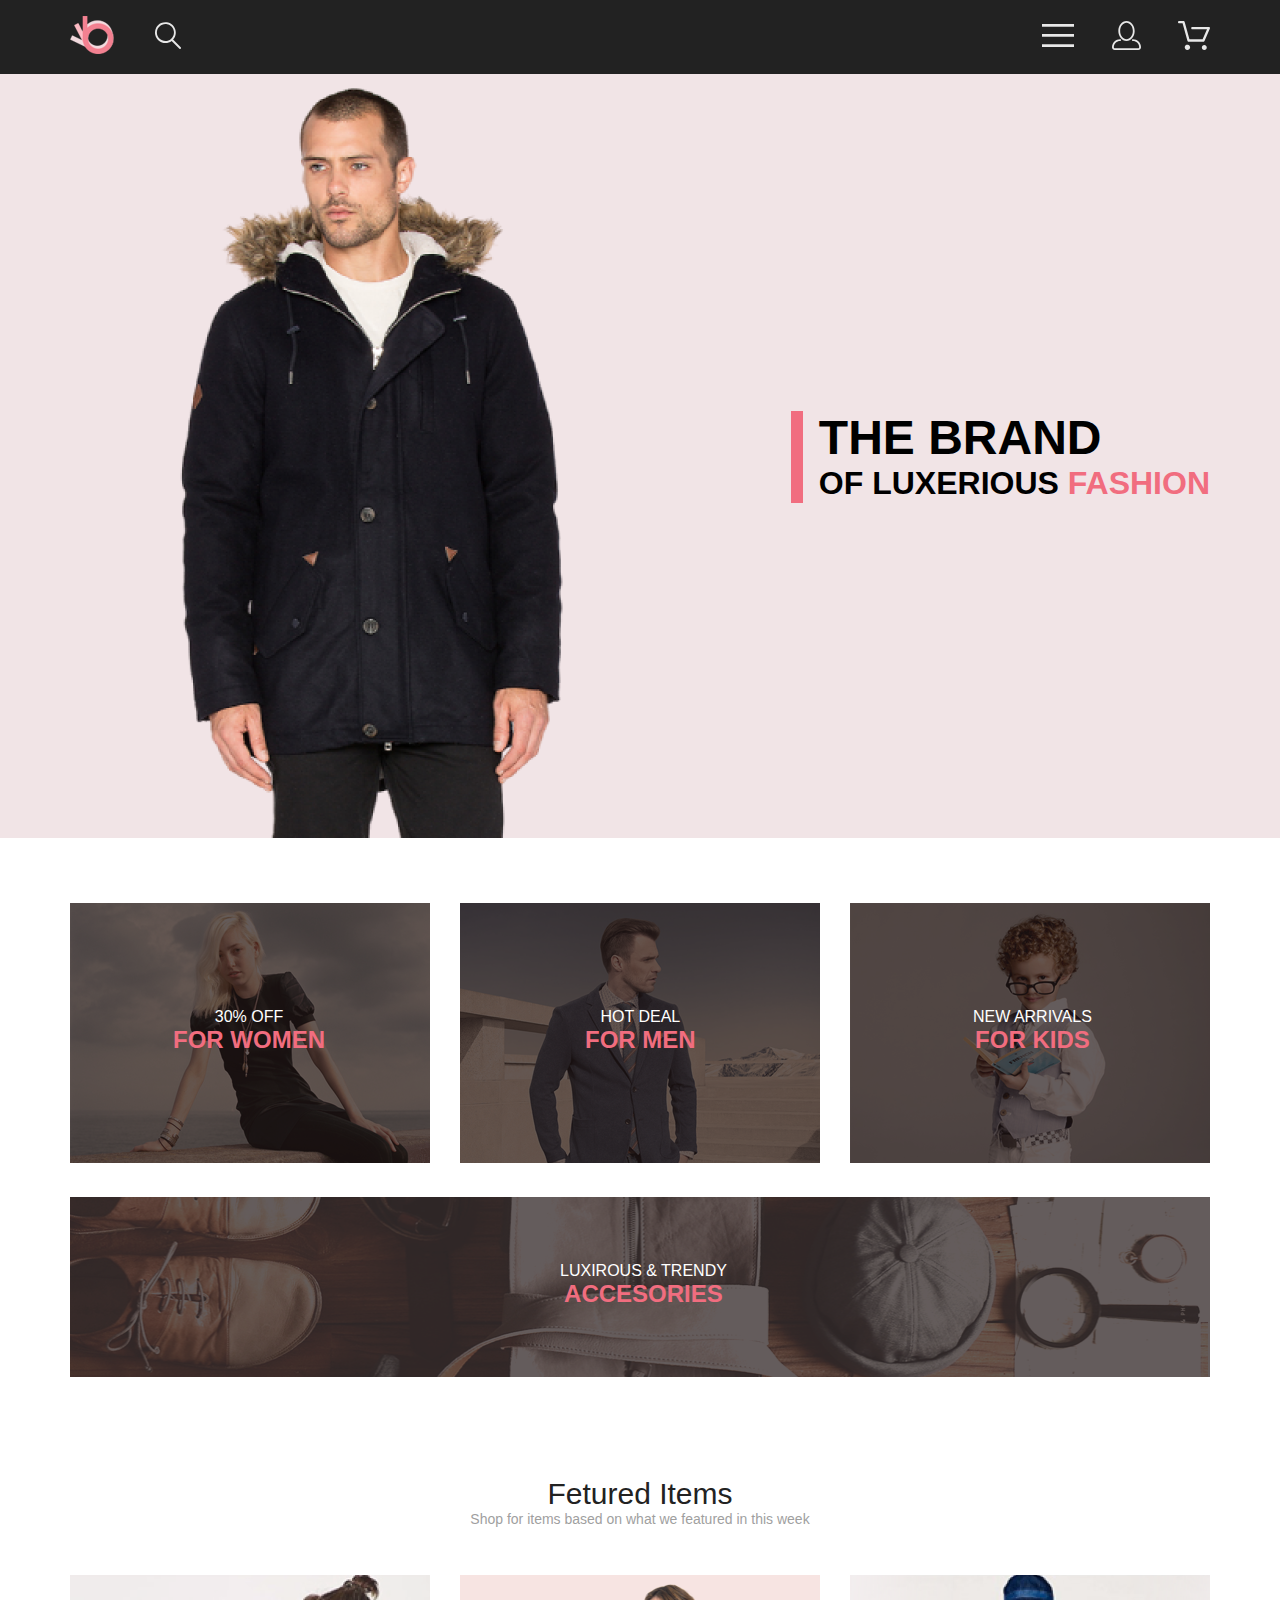
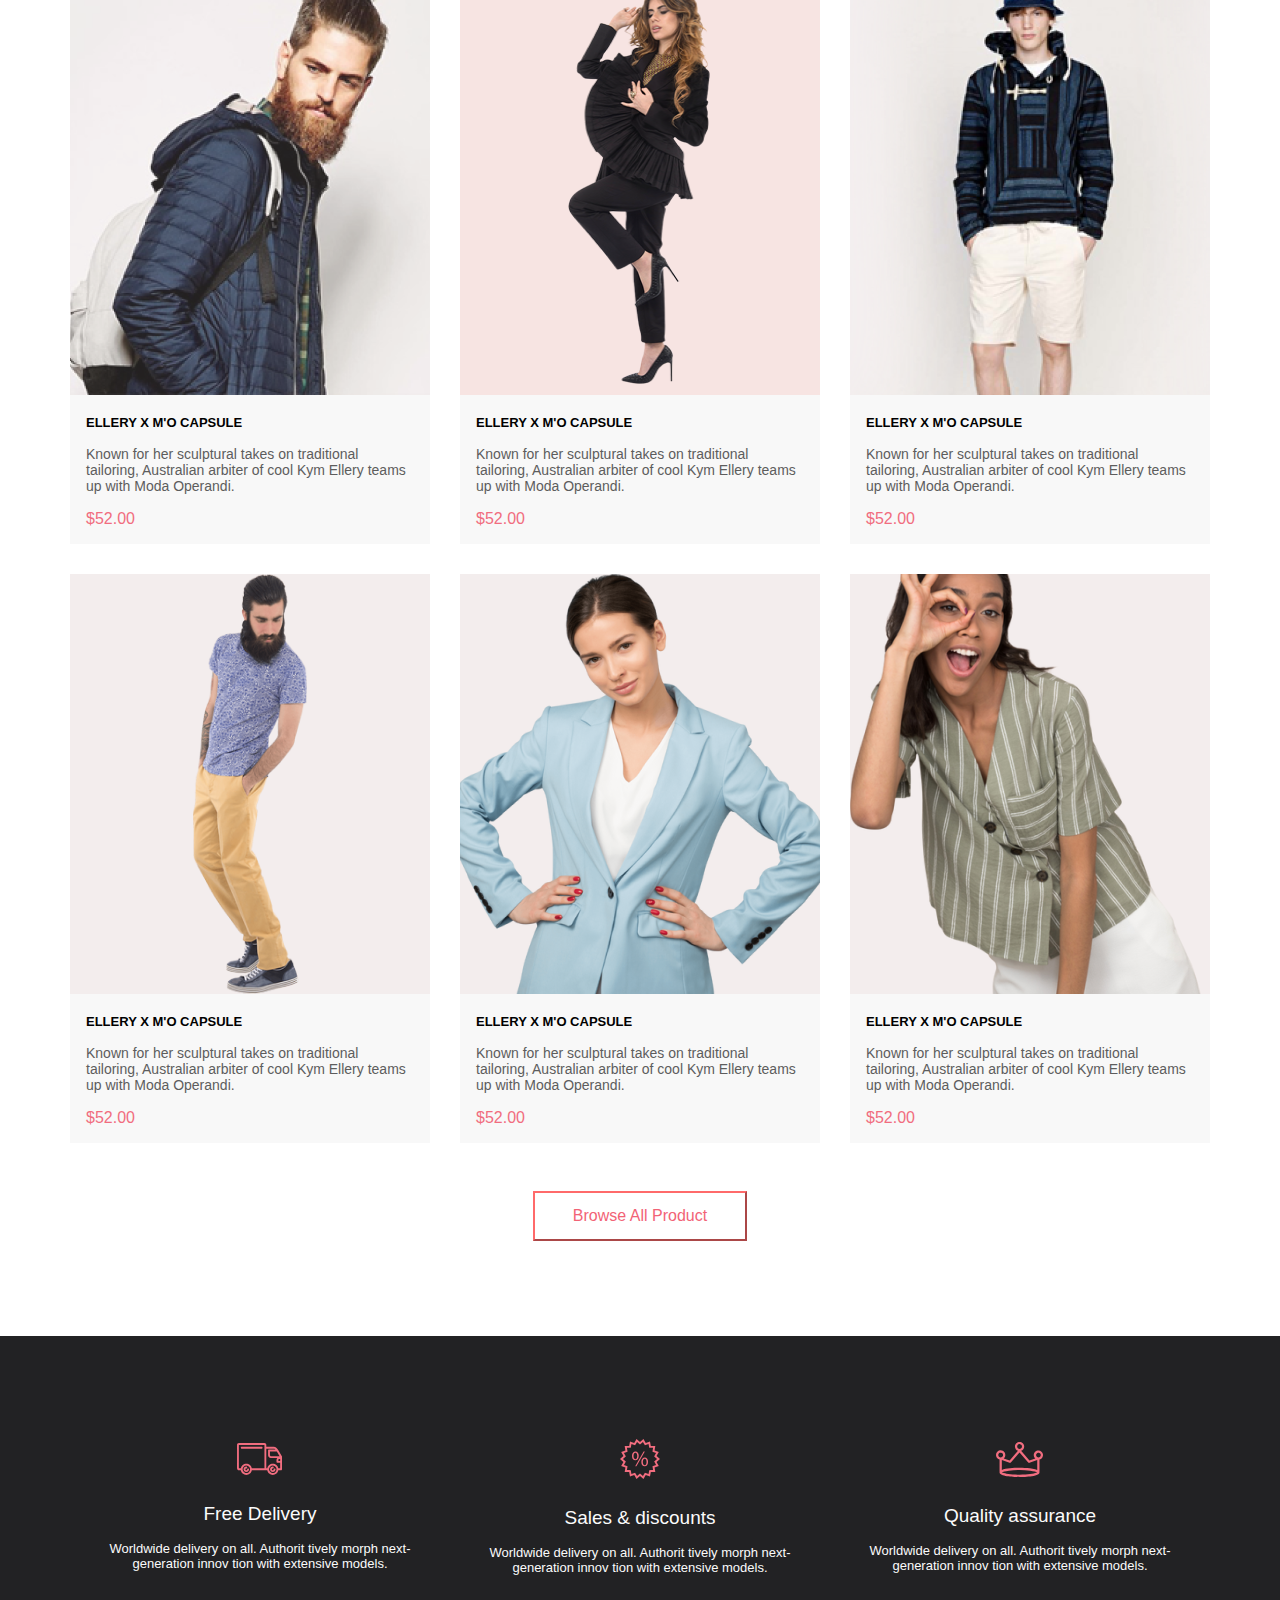
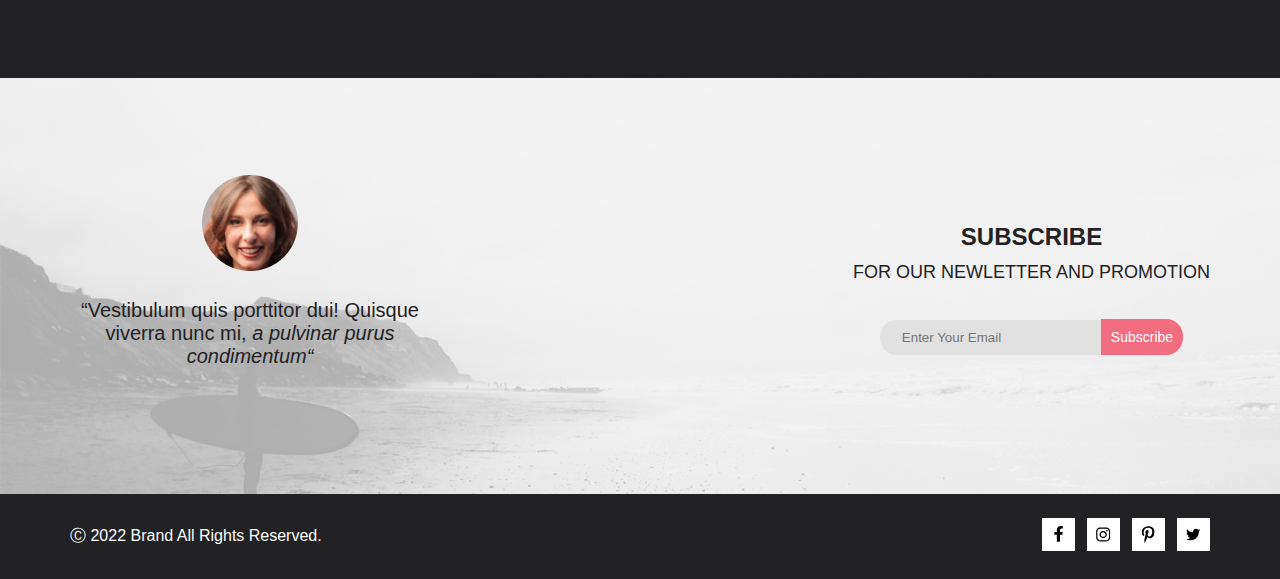
==== commit 8e22c6e4: "complite desctop catalog.html" ====
--- a/index.html
+++ b/index.html
@@ -13,11 +13,38 @@
             <button class="menu_searchBox_searchButton button"><img src="icon/search_icon.svg" alt="search"></button>
         </div>
         <div class="menu_headerMenu">
-            <button class="menu_headerMenu_menuButton button"><img src="icon/menu_icon.svg" alt="menu"></button>
+            <button class="menu_headerMenu_menuButton button" id="menuButton"><img src="icon/menu_icon.svg" alt="menu"></button>
             <a href="#" class="menu_headerMenu_profileButton"><img src="icon/profile_icon.svg" alt="profile"></a>
             <button class="menu_headerMenu_basketButton button"><img src="icon/basket_icon.svg" alt="basket"></button>
         </div>
     </nav>
+    <div class="toggleMenu toggleMenu_of" id="menu">
+        <h1 class="toggleMenu_headHeading">MENU</h1>
+        <article class="toggleMenu_category">
+            <a href="catalog.html" class="toggleMenu_heading">MAN</a>
+            <a class="toggleMenu_variableMenu" href="#">Accessories</a>
+            <a class="toggleMenu_variableMenu" href="#">Bags</a>
+            <a href="#" class="toggleMenu_variableMenu">Denim</a>
+            <a href="#" class="toggleMenu_variableMenu">T-Shirts</a>
+        </article>
+        <article class="toggleMenu_category">
+            <h2 class="toggleMenu_heading">WOMAN</h2>
+            <a class="toggleMenu_variableMenu" href="#">Accessories</a>
+            <a class="toggleMenu_variableMenu" href="#">Jackets & Coats</a>
+            <a href="#" class="toggleMenu_variableMenu">Polos</a>
+            <a href="#" class="toggleMenu_variableMenu">T-Shirts</a>
+            <a href="#" class="toggleMenu_variableMenu">Shirts</a>
+        </article>
+        <article class="toggleMenu_category">
+            <h2 class="toggleMenu_heading">KIDS</h2>
+            <a class="toggleMenu_variableMenu" href="#">Accessories</a>
+            <a class="toggleMenu_variableMenu" href="#">Jackets & Coats</a>
+            <a href="#" class="toggleMenu_variableMenu">Polos</a>
+            <a href="#" class="toggleMenu_variableMenu">T-Shirts</a>
+            <a href="#" class="toggleMenu_variableMenu">Shirts</a>
+            <a class="toggleMenu_variableMenu" href="#">Bags</a>
+        </article>
+    </div>
     <header class="logoBox contentCenter">
         <img src="pic/man_logo.png" alt="logo" class="logoBox_pic">
         <div class="logoBox_textBox">
@@ -304,5 +331,6 @@
             </div>
         </section>
     </footer>
+    <script src="toggle.js"></script>
 </body>
 </html>--- a/style.css
+++ b/style.css
@@ -1,588 +1,744 @@
 * {
-    padding: 0;
-    margin: 0;
+  padding: 0;
+  margin: 0;
 }
 
 button {
-    cursor: pointer;
+  cursor: pointer;
 }
 
 .contentCenter {
-    padding-left: calc(50% - 570px);
-    padding-right: calc(50% - 570px);
+  padding-left: calc(50% - 570px);
+  padding-right: calc(50% - 570px);
 }
 
 .button {
-    background: none;
-    border: none;
+  background: none;
+  border: none;
+}
+
+a {
+  text-decoration: none;
 }
 
 .menu {
-    display: flex;
+  display: flex;
+  align-items: center;
+  justify-content: space-between;
+  background-color: #222222;
+}
+.menu .menu_searchBox {
+  height: 38px;
+  width: 111px;
+  display: flex;
+  align-items: center;
+  justify-content: space-between;
+  padding-top: 18px;
+  padding-bottom: 18px;
+}
+.menu .menu_headerMenu {
+  height: 38px;
+  width: 168px;
+  display: flex;
+  align-items: center;
+  justify-content: space-between;
+  padding-top: 18px;
+  padding-bottom: 18px;
+}
+
+.toggleMenu {
+  transition: all 0.6s ease;
+  position: absolute;
+  right: 0;
+  top: 75px;
+  max-width: 232px;
+  background-color: white;
+  display: flex;
+  flex-direction: column;
+  padding: 32px 33px;
+  gap: 12px;
+  z-index: 100;
+}
+.toggleMenu .toggleMenu_headHeading {
+  font-family: "Lato", sans-serif;
+  font-weight: 700;
+  font-size: 14px;
+  color: #000;
+}
+.toggleMenu .toggleMenu_heading {
+  font-family: "Lato", sans-serif;
+  font-weight: 400;
+  font-size: 14px;
+  color: #f16d7f;
+}
+.toggleMenu .toggleMenu_category {
+  display: flex;
+  flex-direction: column;
+  gap: 12px;
+  padding-right: 74px;
+  padding-left: 32px;
+}
+.toggleMenu .toggleMenu_category .toggleMenu_variableMenu {
+  padding-left: 21.5px;
+  text-decoration: none;
+  font-family: "Lato", sans-serif;
+  font-weight: 400;
+  font-size: 14px;
+  color: #6f6e6e;
+}
+
+.toggleMenu_of {
+  max-height: 0;
+  opacity: 0;
+  overflow: hidden;
+}
+
+.logoBox {
+  background-color: #F1E4E6;
+  display: flex;
+  justify-content: space-between;
+  align-items: center;
+}
+.logoBox .logoBox_textBox {
+  display: grid;
+  min-width: 405px;
+  grid-template-areas: "line head" "line headDown";
+}
+.logoBox .logoBox_textBox .logoBox_textBox_line {
+  grid-area: line;
+  padding-right: 16px;
+}
+.logoBox .logoBox_textBox .logoBox_textBox_head {
+  grid-area: head;
+  font-family: "Lato Regular", sans-serif;
+  font-weight: 900;
+  font-size: 48px;
+}
+.logoBox .logoBox_textBox .logoBox_textBox_downHead {
+  grid-area: headDown;
+  font-family: "Lato Light", sans-serif;
+  font-weight: 700;
+  font-size: 32px;
+}
+.logoBox .logoBox_textBox .logoBox_textBox_downHead .logoBox_textBox_downHead_span {
+  font-weight: 700;
+  font-size: 32px;
+  color: #f16d7f;
+}
+
+.cartReclam {
+  display: grid;
+  gap: 30px;
+  margin-top: 65px;
+  grid-template-areas: "first second last" "down down down";
+}
+.cartReclam .cartReclam_picBox {
+  position: relative;
+}
+.cartReclam .cartReclam_picBox_textBox {
+  position: absolute;
+}
+.cartReclam .cartReclam_picBox_textBox .cartReclam_picBox_textSmall {
+  font-family: "Lato", sans-serif;
+  font-weight: 400;
+  font-size: 16px;
+  text-align: center;
+  color: #fff;
+}
+.cartReclam .cartReclam_picBox_textBox .cartReclam_picBox_textBig {
+  text-align: center;
+  font-family: "Lato", sans-serif;
+  font-weight: 700;
+  font-size: 24px;
+  color: #f16d7f;
+}
+.cartReclam .cartReclam_picBox_woman {
+  top: 105px;
+  left: 103px;
+}
+.cartReclam .cartReclam_picBox_man {
+  top: 105px;
+  left: 125px;
+}
+.cartReclam .cartReclam_picBox_child {
+  top: 105px;
+  left: 123px;
+}
+.cartReclam .cartReclam_picBox_clothers {
+  top: 65px;
+  left: 490px;
+}
+.cartReclam .cartReclam_picBox_smallPic {
+  width: 100%;
+}
+.cartReclam .cartReclam_picBox_bigPic {
+  width: 100%;
+}
+.cartReclam .cartReclam_picBox_bigPic_smallPhone {
+  display: none;
+}
+.cartReclam .cartReclam_upfirst {
+  grid-area: first;
+}
+.cartReclam .cartReclam_upsecond {
+  grid-area: second;
+}
+.cartReclam .cartReclam_uplast {
+  grid-area: last;
+}
+.cartReclam .cartReclam_down {
+  grid-area: down;
+}
+
+.productCartBox {
+  margin-top: 96px;
+  display: flex;
+  flex-direction: column;
+  justify-content: center;
+  align-items: center;
+}
+.productCartBox .productCartBox_headTextBox .productCartBox_headTextBox_headText {
+  font-family: "Lato", sans-serif;
+  font-weight: 400;
+  font-size: 30px;
+  color: #222;
+  text-align: center;
+}
+.productCartBox .productCartBox_headTextBox .productCartBox_headTextBox_text {
+  font-family: "Lato", sans-serif;
+  font-weight: 400;
+  font-size: 14px;
+  color: #9f9f9f;
+  text-align: center;
+}
+.productCartBox .productCartBox_cartBox {
+  display: grid;
+  grid-template-columns: repeat(3, 1fr);
+  gap: 30px;
+  margin-top: 48px;
+}
+.productCartBox .productCartBox_cartBox .productCartBox_cartBox_cart {
+  background-color: #F8F8F8;
+  position: relative;
+}
+.productCartBox .productCartBox_cartBox .productCartBox_cartBox_cart .productCartBox_cartBox_cart_img {
+  width: 100%;
+}
+.productCartBox .productCartBox_cartBox .productCartBox_cartBox_cart .productCartBox_cartBox_cart_hover {
+  display: none;
+  position: absolute;
+  left: 0;
+  top: 0;
+  background-color: #3A3838;
+  width: 360px;
+  height: 420px;
+  opacity: 86%;
+}
+.productCartBox .productCartBox_cartBox .productCartBox_cartBox_cart .productCartBox_cartBox_cart_hover .productCartBox_cartBox_cart_hover_payButton {
+  font-family: "Lato", sans-serif;
+  font-weight: 400;
+  font-size: 14px;
+  color: #fff;
+  text-decoration: none;
+  display: block;
+  padding: 10px 13px;
+  border: 1px white solid;
+  display: flex;
+  gap: 11px;
+  justify-content: center;
+  align-items: center;
+}
+.productCartBox .productCartBox_cartBox .productCartBox_cartBox_cart .productCartBox_cartBox_cart_textBox {
+  padding: 16px;
+  display: flex;
+  flex-direction: column;
+  gap: 16px;
+}
+.productCartBox .productCartBox_cartBox .productCartBox_cartBox_cart .productCartBox_cartBox_cart_textBox .productCartBox_cartBox_cart_headText {
+  font-family: "Lato", sans-serif;
+  font-weight: 550;
+  font-size: 13px;
+  color: #000;
+}
+.productCartBox .productCartBox_cartBox .productCartBox_cartBox_cart .productCartBox_cartBox_cart_textBox .productCartBox_cartBox_cart_text {
+  font-family: "Lato", sans-serif;
+  font-weight: 300;
+  font-size: 14px;
+  color: #5d5d5d;
+}
+.productCartBox .productCartBox_cartBox .productCartBox_cartBox_cart .productCartBox_cartBox_cart_textBox .productCartBox_cartBox_cart_price {
+  font-family: "Lato", sans-serif;
+  font-weight: 400;
+  font-size: 16px;
+  color: #f16d7f;
+}
+.productCartBox .productCartBox_cartBox .productCartBox_cartBox_cart:hover .productCartBox_cartBox_cart_hover {
+  display: flex;
+  justify-content: center;
+  align-items: center;
+}
+.productCartBox .productCartBox_button {
+  margin-top: 48px;
+  margin-bottom: 95px;
+  padding: 14px 38px;
+  font-family: "Lato", sans-serif;
+  font-weight: 400;
+  font-size: 16px;
+  color: #f26376;
+  background: none;
+  border-color: #FF6A6A;
+  max-width: 222px;
+  transition-property: all;
+  transition-duration: 0.3s;
+}
+.productCartBox .productCartBox_button:hover {
+  background-color: #FF6A6A;
+  color: #FFFFFF;
+}
+.productCartBox_catalogListButtons {
+  border: 1px solid #EBEBEB;
+  padding: 15px 16px;
+  width: 284px;
+  display: flex;
+  justify-content: space-between;
+  align-items: center;
+  margin-top: 48px;
+  margin-bottom: 96px;
+}
+.productCartBox_catalogListButtons_purpleNumber {
+  color: #f16d7f;
+  font-family: Lato;
+  font-size: 16px;
+  font-weight: 300;
+  line-height: 19.2px;
+  text-align: left;
+  text-underline-position: from-font;
+  -webkit-text-decoration-skip-ink: none;
+          text-decoration-skip-ink: none;
+}
+.productCartBox_catalogListButtons_purpleNumber:active {
+  color: #f16d7f;
+}
+.productCartBox_catalogListButtons_numbers {
+  color: #636363;
+  font-family: Lato;
+  font-size: 16px;
+  font-weight: 300;
+  line-height: 19.2px;
+}
+.productCartBox_catalogListButtons_numbers:active {
+  color: #636363;
+}
+
+.bigFooter {
+  background-repeat: no-repeat;
+  background-size: cover;
+}
+.bigFooter .bigFooter_firstFooter {
+  background-color: #222224;
+  display: flex;
+  justify-content: space-around;
+  padding-top: 103px;
+  padding-bottom: 103px;
+}
+.bigFooter .bigFooter_firstFooter .bigFooter_firstFooter_box {
+  max-width: 360px;
+  display: flex;
+  flex-direction: column;
+  align-items: center;
+  justify-content: center;
+}
+.bigFooter .bigFooter_firstFooter .bigFooter_firstFooter_box .bigFooter_firstFooter_box_headerText {
+  margin-top: 28px;
+  margin-bottom: 16px;
+  font-family: "Lato", sans-serif;
+  font-weight: 400;
+  font-size: 19px;
+  color: #fbfbfb;
+  text-align: center;
+}
+.bigFooter .bigFooter_firstFooter .bigFooter_firstFooter_box .bigFooter_firstFooter_box_text {
+  font-family: "Lato", sans-serif;
+  font-weight: 300;
+  font-size: 13px;
+  text-align: center;
+  color: #fbfbfb;
+}
+.bigFooter .bigFooter_secondFooter {
+  background-image: url("pic/footerPhoto.png");
+  background-repeat: no-repeat;
+  background-size: 100% 100%;
+  display: flex;
+  justify-content: space-between;
+  align-items: center;
+}
+.bigFooter .bigFooter_secondFooter .bigFooter_secondFooter_commentBox {
+  display: flex;
+  flex-direction: column;
+  align-items: center;
+  gap: 28px;
+  padding-top: 97px;
+  padding-bottom: 126px;
+}
+.bigFooter .bigFooter_secondFooter .bigFooter_secondFooter_commentBox .bigFooter_secondFooter_commentBox_img {
+  max-width: 96px;
+}
+.bigFooter .bigFooter_secondFooter .bigFooter_secondFooter_commentBox .bigFooter_secondFooter_commentBox_comment {
+  max-width: 360px;
+  text-align: center;
+  font-family: "Lato", sans-serif;
+  font-weight: 400;
+  font-size: 20px;
+  text-align: center;
+  color: #222224;
+}
+.bigFooter .bigFooter_secondFooter .bigFooter_secondFooter_commentBox .bigFooter_secondFooter_commentBox_comment .italic {
+  font-style: italic;
+}
+.bigFooter .bigFooter_secondFooter .bigFooter_secondFooter_enterEmailBox {
+  display: flex;
+  flex-direction: column;
+  align-items: center;
+}
+.bigFooter .bigFooter_secondFooter .bigFooter_secondFooter_enterEmailBox .bigFooter_secondFooter_enterEmailBox_headText {
+  font-family: "Lato", sans-serif;
+  font-weight: 700;
+  font-size: 24px;
+  line-height: 167%;
+  text-align: center;
+  color: #222224;
+}
+.bigFooter .bigFooter_secondFooter .bigFooter_secondFooter_enterEmailBox .bigFooter_secondFooter_enterEmailBox_text {
+  font-family: "Lato", sans-serif;
+  line-height: 167%;
+  text-align: center;
+  color: #222224;
+  font-weight: 400;
+  font-size: 18px;
+}
+.bigFooter .bigFooter_secondFooter .bigFooter_secondFooter_enterEmailBox .imputBox {
+  margin-top: 32px;
+  display: flex;
+  align-items: center;
+}
+.bigFooter .bigFooter_secondFooter .bigFooter_secondFooter_enterEmailBox .bigFooter_secondFooter_enterEmailBox_email {
+  font-family: "Lato", sans-serif;
+  padding: 10px 22px;
+  border: none;
+  border-top-left-radius: 17px;
+  border-bottom-left-radius: 17px;
+  background-color: #E1E1E1;
+  margin-right: 0px;
+  outline-width: 0.00001px;
+  outline-color: #E05C6E;
+}
+.bigFooter .bigFooter_secondFooter .bigFooter_secondFooter_enterEmailBox .bigFooter_secondFooter_enterEmailBox_button {
+  font-family: "Lato", sans-serif;
+  font-weight: 400;
+  font-size: 14px;
+  text-align: center;
+  color: #fff;
+  border: none;
+  background-color: #F16D7F;
+  padding: 10px 10px;
+  border-top-right-radius: 17px;
+  border-bottom-right-radius: 17px;
+}
+.bigFooter .bigFooter_lastFooter {
+  background-color: #222224;
+  display: flex;
+  justify-content: space-between;
+  align-items: center;
+  padding-top: 24px;
+  padding-bottom: 24px;
+}
+.bigFooter .bigFooter_lastFooter .bigFooter_lastFooter_text {
+  font-family: "Lato", sans-serif;
+  font-weight: 400;
+  font-size: 16px;
+  color: #fbfbfb;
+}
+.bigFooter .bigFooter_lastFooter .bigFooter_lastFooter_linkBox .bigFooter_lastFooter_linkBox_footerLinkIcon {
+  margin-left: 8px;
+}
+.bigFooter .bigFooter_lastFooter .bigFooter_lastFooter_linkBox .bigFooter_lastFooter_linkBox_footerLinkIcon .bigFooter_lastFooter_linkBox_footerIcon {
+  padding: 8px 9px;
+  width: 15px;
+  height: 17px;
+  background-color: white;
+  transition-property: all;
+  transition-duration: 0.3s;
+}
+.bigFooter .bigFooter_lastFooter .bigFooter_lastFooter_linkBox .bigFooter_lastFooter_linkBox_footerLinkIcon .bigFooter_lastFooter_linkBox_footerIcon:hover path {
+  fill: white;
+}
+.bigFooter .bigFooter_lastFooter .bigFooter_lastFooter_linkBox .bigFooter_lastFooter_linkBox_footerLinkIcon .bigFooter_lastFooter_linkBox_footerIcon:hover {
+  background-color: #F16D7F;
+}
+
+@media (max-width: 1145px) {
+  .contentCenter {
+    padding-left: calc(50% - 470px);
+    padding-right: calc(50% - 470px);
+  }
+  .logoBox_pic {
+    max-width: 470px;
+  }
+  .cartReclam .cartReclam_picBox_woman {
+    top: 80px;
+    left: 79px;
+  }
+  .cartReclam .cartReclam_picBox_man {
+    top: 78px;
+    left: 97px;
+  }
+  .cartReclam .cartReclam_picBox_child {
+    top: 78px;
+    left: 87px;
+  }
+  .cartReclam .cartReclam_picBox_clothers {
+    top: 53px;
+    left: 397px;
+  }
+}
+@media (max-width: 951px) {
+  .contentCenter {
+    padding-left: calc(50% - 368px);
+    padding-right: calc(50% - 368px);
+  }
+  .logoBox .logoBox_pic {
+    max-width: 370px;
+  }
+  .logoBox .logoBox_textBox {
+    display: grid;
+    min-width: 311px;
+  }
+  .logoBox .logoBox_textBox .logoBox_textBox_line {
+    grid-area: line;
+    padding-right: 16px;
+  }
+  .logoBox .logoBox_textBox .logoBox_textBox_head {
+    grid-area: head;
+    font-family: "Lato Regular", sans-serif;
+    font-weight: 900;
+    font-size: 44px;
+  }
+  .logoBox .logoBox_textBox .logoBox_textBox_downHead {
+    grid-area: headDown;
+    font-family: "Lato Light", sans-serif;
+    font-weight: 700;
+    font-size: 24px;
+  }
+  .logoBox .logoBox_textBox .logoBox_textBox_downHead .logoBox_textBox_downHead_span {
+    font-weight: 700;
+    font-size: 24px;
+    color: #f16d7f;
+  }
+  .cartReclam {
+    gap: 20px;
+  }
+  .cartReclam .cartReclam_picBox_woman {
+    top: 59px;
+    left: 39px;
+  }
+  .cartReclam .cartReclam_picBox_man {
+    top: 57px;
+    left: 61px;
+  }
+  .cartReclam .cartReclam_picBox_child {
+    top: 58px;
+    left: 59px;
+  }
+  .cartReclam .cartReclam_picBox_clothers {
+    top: 33px;
+    left: 288px;
+  }
+  .productCartBox .productCartBox_cartBox {
+    grid-template-columns: repeat(2, 1fr);
+    gap: 16px;
+  }
+  .bigFooter .bigFooter_firstFooter {
+    flex-direction: column;
+    gap: 48px;
     align-items: center;
-    justify-content: space-between;
-    background-color: #222222;
-    .menu_searchBox {
-        height: 38px;
-        width: 111px;
-        display: flex;
-        align-items: center;
-        justify-content: space-between;
-        margin: 18px;
-    }
-    .menu_headerMenu {
-        height: 38px;
-        width: 168px;
-        display: flex;
-        align-items: center;
-        justify-content: space-between;
-        margin: 18px;
-    }
-}
-.logoBox {
-    background-color: #F1E4E6;
-    display: flex;
-    justify-content: space-between;
+  }
+  .bigFooter .bigFooter_secondFooter {
+    flex-direction: column;
+    gap: 48px;
     align-items: center;
-    .logoBox_textBox {
-        display: grid;
-        min-width: 405px;
-        .logoBox_textBox_line {
-            grid-area: line;
-            padding-right: 16px;
-        }
-        .logoBox_textBox_head {
-            grid-area: head;
-            font-family: 'Lato Regular', sans-serif;
-            font-weight: 900;
-            font-size: 48px;
-        }
-        .logoBox_textBox_downHead {
-            grid-area: headDown;
-            font-family: 'Lato Light', sans-serif;
-            font-weight: 700;
-            font-size: 32px;
-            .logoBox_textBox_downHead_span {
-                font-weight: 700;
-                font-size: 32px;
-                color: #f16d7f;
-            }
-        }
-        grid-template-areas:
-            'line head'
-            'line headDown';
-    }
-}
-
-.cartReclam {
-    display: grid;
-    gap: 30px;
-    margin-top: 65px;
-
-    .cartReclam_picBox {
-        position: relative;
-    }
-    .cartReclam_picBox_textBox {
-        position: absolute;
-        .cartReclam_picBox_textSmall {
-            font-family: "Lato", sans-serif;
-            font-weight: 400;
-            font-size: 16px;
-            text-align: center;
-            color: #fff;
-        }
-        .cartReclam_picBox_textBig {
-            text-align: center;
-            font-family: "Lato", sans-serif;
-            font-weight: 700;
-            font-size: 24px;
-            color: #f16d7f;
-        }
-    }
-    .cartReclam_picBox_woman {
-        top: 105px;
-        left: 103px;
-    }
-    .cartReclam_picBox_man {
-        top: 105px;
-        left: 125px;
-    }
-    .cartReclam_picBox_child {
-        top: 105px;
-        left: 123px;
-    }
-    .cartReclam_picBox_clothers {
-        top: 65px;
-        left: 490px;
-    }
-    .cartReclam_picBox_smallPic {
-        width: 100%;
-    }
-    .cartReclam_picBox_bigPic {
-        width: 100%;
-    }
-    .cartReclam_picBox_bigPic_smallPhone {
-        display: none;
-    }
-    .cartReclam_upfirst {
-        grid-area: first;
-    }
-    .cartReclam_upsecond {
-        grid-area: second;
-    }
-    .cartReclam_uplast {
-        grid-area: last;
-    }
-    .cartReclam_down {
-        grid-area: down;
-    }
-    grid-template-areas: 
-    'first second last'
-    'down down down';
-}
-
-.productCartBox {
-    margin-top: 96px;
-    display: flex;
-    flex-direction: column;
+    background-size: cover;
+    padding-bottom: 140px;
+    background-position-x: 25%;
+  }
+  .bigFooter .bigFooter_secondFooter .bigFooter_secondFooter_commentBox {
+    padding-top: 64px;
+    padding-bottom: 0;
+  }
+}
+@media (max-width: 741px) {
+  .contentCenter {
+    padding-left: calc(50% - 171.5px);
+    padding-right: calc(50% - 171.5px);
+  }
+  .menu .menu_headerMenu {
+    justify-content: flex-end;
+  }
+  .menu .menu_headerMenu .menu_headerMenu_profileButton {
+    display: none;
+  }
+  .menu .menu_headerMenu .menu_headerMenu_basketButton {
+    display: none;
+  }
+  .logoBox {
+    min-height: 363px;
     justify-content: center;
-    align-items: center;
-    .productCartBox_headTextBox {
-        .productCartBox_headTextBox_headText {
-            font-family: "Lato", sans-serif;
-            font-weight: 400;
-            font-size: 30px;
-            color: #222;
-            text-align: center;
-        }
-        .productCartBox_headTextBox_text {
-            font-family: "Lato", sans-serif;
-            font-weight: 400;
-            font-size: 14px;
-            color: #9f9f9f;
-            text-align: center;
-        }
-    }
-    .productCartBox_cartBox {
-        display: grid;
-        grid-template-columns: repeat(3, 1fr);
-        gap: 30px;
-        margin-top: 48px;
-        .productCartBox_cartBox_cart {
-            background-color: #F8F8F8;
-            position: relative;
-            .productCartBox_cartBox_cart_img {
-                width: 100%;
-            }
-            .productCartBox_cartBox_cart_hover {
-                display: none;
-                position: absolute;
-                left: 0;
-                top: 0;
-                background-color: #3A3838;
-                width: 360px;
-                height: 420px;
-                opacity: 86%;
-                .productCartBox_cartBox_cart_hover_payButton {
-                    font-family: "Lato", sans-serif;
-                    font-weight: 400;
-                    font-size: 14px;
-                    color: #fff;
-                    text-decoration: none;
-                    display: block;
-                    padding: 10px 13px;
-                    border: 1px white solid;
-                    display: flex;
-                    gap: 11px;
-                    justify-content: center;
-                    align-items: center;
-
-                }
-            }
-            .productCartBox_cartBox_cart_textBox {
-                padding: 16px;
-                display: flex;
-                flex-direction: column;
-                gap: 16px;
-                .productCartBox_cartBox_cart_headText {
-                    font-family: "Lato", sans-serif;
-                    font-weight: 550;
-                    font-size: 13px;
-                    color: #000;
-                }
-                .productCartBox_cartBox_cart_text {
-                    font-family: "Lato", sans-serif;
-                    font-weight: 300;
-                    font-size: 14px;
-                    color: #5d5d5d;
-                }
-                .productCartBox_cartBox_cart_price {
-                    font-family: "Lato", sans-serif;
-                    font-weight: 400;
-                    font-size: 16px;
-                    color: #f16d7f;
-                }
-            }
-        }
-        .productCartBox_cartBox_cart:hover .productCartBox_cartBox_cart_hover {
-            display: flex;
-            justify-content: center;
-            align-items: center;
-        }
-        
-    }
-    .productCartBox_button {
-        margin-top: 48px;
-        margin-bottom: 95px;
-        padding: 14px 38px;
-        font-family: "Lato", sans-serif;
-        font-weight: 400;
-        font-size: 16px;
-        color: #f26376;
-        background: none;
-        border-color: #FF6A6A;
-        max-width: 222px;
-        transition-property: all;
-        transition-duration: 0.3s;
-    }
-    .productCartBox_button:hover {
-        background-color: #FF6A6A;
-        color: #FFFFFF;
-    }
-}
-
-.bigFooter {
-    background-repeat: no-repeat;
-    background-size: cover;
-    .bigFooter_firstFooter {
-        background-color: #222224;
-        display: flex;
-        justify-content: space-around;
-        padding-top: 103px;
-        padding-bottom: 103px;
-        .bigFooter_firstFooter_box {
-            max-width: 360px;
-            display: flex;
-            flex-direction: column;
-            align-items: center;
-            justify-content: center;
-            .bigFooter_firstFooter_box_headerText {
-                margin-top: 28px;
-                margin-bottom: 16px;
-                font-family: "Lato", sans-serif;
-                font-weight: 400;
-                font-size: 19px;
-                color: #fbfbfb;
-                text-align: center;
-            }
-            .bigFooter_firstFooter_box_text {
-                font-family: "Lato", sans-serif;
-                font-weight: 300;
-                font-size: 13px;
-                text-align: center;
-                color: #fbfbfb;
-            }
-        }
-    }
-    .bigFooter_secondFooter {
-        background-image: url("pic/footerPhoto.png");
-        background-repeat: no-repeat;
-        background-size: 100% 100%;
-        display: flex;
-        justify-content: space-between;
-        align-items: center;
-        .bigFooter_secondFooter_commentBox {
-            display: flex;
-            flex-direction: column;
-            align-items: center;
-            gap: 28px;
-            padding-top: 97px;
-            padding-bottom: 126px;
-            .bigFooter_secondFooter_commentBox_img {
-                max-width: 96px;
-            }
-            .bigFooter_secondFooter_commentBox_comment {
-                max-width: 360px;
-                text-align: center;
-                font-family: "Lato", sans-serif;
-                font-weight: 400;
-                font-size: 20px;
-                text-align: center;
-                color: #222224;
-                .italic {
-                    font-style: italic;
-                }
-            }
-        }
-        .bigFooter_secondFooter_enterEmailBox {
-            display: flex;
-            flex-direction: column;
-            align-items: center;
-            .bigFooter_secondFooter_enterEmailBox_headText {
-                font-family: "Lato", sans-serif;
-                font-weight: 700;
-                font-size: 24px;
-                line-height: 167%;
-                text-align: center;
-                color: #222224;
-            }
-            .bigFooter_secondFooter_enterEmailBox_text {
-                font-family: "Lato", sans-serif;
-                line-height: 167%;
-                text-align: center;
-                color: #222224;
-                font-weight: 400;
-                font-size: 18px;    
-            }
-            .imputBox {
-                margin-top: 32px;
-                display: flex;
-                align-items: center;
-            }
-            .bigFooter_secondFooter_enterEmailBox_email {
-                font-family: "Lato", sans-serif;
-                padding: 10px 22px;
-                border: none;
-                border-top-left-radius: 17px;
-                border-bottom-left-radius: 17px;
-                background-color: #E1E1E1;
-                margin-right: 0px;
-                outline-width: 0.00001px;
-                outline-color: #E05C6E;
-            }
-            .bigFooter_secondFooter_enterEmailBox_button {
-                font-family: "Lato", sans-serif;
-                font-weight: 400;
-                font-size: 14px;
-                text-align: center;
-                color: #fff;
-                border: none;
-                background-color: #F16D7F;
-                padding: 10px 10px;
-                border-top-right-radius: 17px;
-                border-bottom-right-radius: 17px;
-            }
-        }
-    }
-    .bigFooter_lastFooter {
-        background-color: #222224;
-        display: flex;
-        justify-content: space-between;
-        align-items: center;
-        padding-top: 24px;
-        padding-bottom: 24px;
-        .bigFooter_lastFooter_text {
-            font-family: "Lato", sans-serif;
-            font-weight: 400;
-            font-size: 16px;
-            color: #fbfbfb;
-        }
-        .bigFooter_lastFooter_linkBox {
-            .bigFooter_lastFooter_linkBox_footerLinkIcon {
-                margin-left: 8px;
-                .bigFooter_lastFooter_linkBox_footerIcon {
-                    padding: 8px 9px;
-                    width: 15px;
-                    height: 17px;
-                    background-color: #ffff;
-                    transition-property: all;
-                    transition-duration: 0.3s
-                }
-                .bigFooter_lastFooter_linkBox_footerIcon:hover path {
-                    fill: white;
-
-                }
-                .bigFooter_lastFooter_linkBox_footerIcon:hover {
-                    background-color: #F16D7F;
-                }
-            }
-            
-        }
-    }
-}
-@media (max-width: 1145px) {
-    .contentCenter {
-        padding-left: calc(50% - 470px);
-        padding-right: calc(50% - 470px);
-    }
-    .logoBox_pic {
-        max-width: 470px;
-    }
-    .cartReclam {
-        .cartReclam_picBox_woman {
-            top: 80px;
-            left: 79px;
-        }
-        .cartReclam_picBox_man {
-            top: 78px;
-            left: 97px;
-        }
-        .cartReclam_picBox_child {
-            top: 78px;
-            left: 87px;
-        }
-        .cartReclam_picBox_clothers {
-            top: 53px;
-            left: 397px;
-        }
-    }
-}
-
-@media (max-width: 951px) {
-    .contentCenter {
-        padding-left: calc(50% - 368px);
-        padding-right: calc(50% - 368px);
-    }
-    .logoBox {
-        .logoBox_pic {
-            max-width: 370px;
-        }
-        .logoBox_textBox {
-            display: grid;
-            min-width: 311px;
-            .logoBox_textBox_line {
-                grid-area: line;
-                padding-right: 16px;
-            }
-            .logoBox_textBox_head {
-                grid-area: head;
-                font-family: 'Lato Regular', sans-serif;
-                font-weight: 900;
-                font-size: 44px;
-            }
-            .logoBox_textBox_downHead {
-                grid-area: headDown;
-                font-family: 'Lato Light', sans-serif;
-                font-weight: 700;
-                font-size: 24px;
-                .logoBox_textBox_downHead_span {
-                    font-weight: 700;
-                    font-size: 24px;
-                    color: #f16d7f;
-                }
-            }
-        }
-    }
-    .cartReclam {
-        gap: 20px;
-        .cartReclam_picBox_woman {
-            top: 59px;
-            left: 39px;
-        }
-        .cartReclam_picBox_man {
-            top: 57px;
-            left: 61px;
-        }
-        .cartReclam_picBox_child {
-            top: 58px;
-            left: 59px;
-        }
-        .cartReclam_picBox_clothers {
-            top: 33px;
-            left: 288px;
-        }
-    }
-    .productCartBox {
-        .productCartBox_cartBox {
-            grid-template-columns: repeat(2, 1fr);
-            gap: 16px;
-        }
-    }
-
-    .bigFooter {
-        .bigFooter_firstFooter {
-            flex-direction: column;
-            gap: 48px;
-            align-items: center;
-        }
-        .bigFooter_secondFooter {
-            flex-direction: column;
-            gap: 48px;
-            align-items: center;
-            background-size: cover;
-            padding-bottom: 140px;
-            background-position-x: 25%;
-            .bigFooter_secondFooter_commentBox {
-                padding-top: 64px;
-                padding-bottom: 0;
-            }
-        }
-    }
-}
-
-@media (max-width: 741px) {
-    .contentCenter {
-        padding-left: calc(50% - 171.5px);
-        padding-right: calc(50% - 171.5px);
-    }
-
-    .menu {
-        .menu_headerMenu {
-            justify-content: flex-end;
-            .menu_headerMenu_profileButton {
-                display: none;
-            }
-            .menu_headerMenu_basketButton {
-                display: none;
-            }
-        }
-    }
-
-    .logoBox {
-        min-height: 363px;
-        justify-content: center;
-        .logoBox_pic {
-            display: none;
-        }
-    }
-    
-    .cartReclam {
-        grid-template-columns: repeat(1, 1fr);
-        grid-template-areas: none;
-        gap: 32px;
-
-        .cartReclam_picBox_woman {
-            top: 98px;
-            left: 94px;
-        }
-        .cartReclam_picBox_man {
-            top: 102px;
-            left: 115px;
-        }
-        .cartReclam_picBox_child {
-            top: 102px;
-            left: 115px;
-        }
-        .cartReclam_picBox_clothers {
-            top: 30px;
-            left: 92px;
-        }
-
-        .cartReclam_upfirst {
-            grid-area: auto;
-        }
-        .cartReclam_upsecond {
-            grid-area: auto;
-        }
-        .cartReclam_uplast {
-            grid-area: auto;
-        }
-        .cartReclam_down {
-            grid-area: auto;
-            .cartReclam_picBox_bigPic {
-                overflow: hidden;
-                min-height: 111px;
-                object-fit: cover;
-            }
-
-        }
-    }
-    .productCartBox {
-        margin-top: 64px;
-        .productCartBox_cartBox {
-            margin-top: 64px;
-            grid-template-columns: repeat(1, 1fr);
-            gap: 16.61px;
-        }
-    }
-}+  }
+  .logoBox .logoBox_pic {
+    display: none;
+  }
+  .cartReclam {
+    grid-template-columns: repeat(1, 1fr);
+    grid-template-areas: none;
+    gap: 32px;
+  }
+  .cartReclam .cartReclam_picBox_woman {
+    top: 98px;
+    left: 94px;
+  }
+  .cartReclam .cartReclam_picBox_man {
+    top: 102px;
+    left: 115px;
+  }
+  .cartReclam .cartReclam_picBox_child {
+    top: 102px;
+    left: 115px;
+  }
+  .cartReclam .cartReclam_picBox_clothers {
+    top: 30px;
+    left: 92px;
+  }
+  .cartReclam .cartReclam_upfirst {
+    grid-area: auto;
+  }
+  .cartReclam .cartReclam_upsecond {
+    grid-area: auto;
+  }
+  .cartReclam .cartReclam_uplast {
+    grid-area: auto;
+  }
+  .cartReclam .cartReclam_down {
+    grid-area: auto;
+  }
+  .cartReclam .cartReclam_down .cartReclam_picBox_bigPic {
+    overflow: hidden;
+    min-height: 111px;
+    -o-object-fit: cover;
+       object-fit: cover;
+  }
+  .productCartBox {
+    margin-top: 64px;
+  }
+  .productCartBox .productCartBox_cartBox {
+    margin-top: 64px;
+    grid-template-columns: repeat(1, 1fr);
+    gap: 16.61px;
+  }
+}
+.breadCrumpsBox {
+  background-color: #F1E4E6;
+  display: flex;
+  padding-top: 60px;
+  padding-bottom: 60px;
+  align-items: center;
+  justify-content: space-between;
+}
+.breadCrumpsBox_heading {
+  color: #f16d7f;
+  font-family: Lato;
+  font-size: 24px;
+  font-weight: 400;
+  line-height: 28.8px;
+  text-align: left;
+  text-underline-position: from-font;
+  -webkit-text-decoration-skip-ink: none;
+          text-decoration-skip-ink: none;
+}
+.breadCrumpsBox_breadCrumps {
+  display: flex;
+}
+.breadCrumpsBox_breadCrumps_link {
+  color: #636363;
+  font-family: Lato;
+  font-size: 14px;
+  font-weight: 400;
+  line-height: 16.8px;
+  text-align: left;
+  text-underline-position: from-font;
+  -webkit-text-decoration-skip-ink: none;
+          text-decoration-skip-ink: none;
+}
+.breadCrumpsBox_breadCrumps_slash {
+  color: #636363;
+  font-family: Lato;
+  font-size: 14px;
+  font-weight: 400;
+  line-height: 16.8px;
+  text-align: left;
+  text-underline-position: from-font;
+  -webkit-text-decoration-skip-ink: none;
+          text-decoration-skip-ink: none;
+}
+.breadCrumpsBox_breadCrumps_linkPurple {
+  color: #f16d7f;
+  font-family: Lato;
+  font-size: 14px;
+  font-weight: 700;
+  line-height: 16.8px;
+  text-align: left;
+  text-underline-position: from-font;
+  -webkit-text-decoration-skip-ink: none;
+          text-decoration-skip-ink: none;
+}
+.breadCrumpsBox_breadCrumps_link:active {
+  color: #636363;
+}
+
+.filterBox {
+  display: flex;
+  justify-content: space-between;
+  padding-top: 51px;
+  padding-bottom: 64px;
+}
+.filterBox_filterButtonBlack {
+  font-family: Lato;
+  font-size: 14px;
+  font-weight: 600;
+  line-height: 16.8px;
+  text-align: left;
+  color: #000;
+  display: flex;
+  align-items: center;
+  gap: 11px;
+}
+.filterBox_grayBox {
+  display: flex;
+  gap: 28px;
+}
+.filterBox_grayBox_variableFilterButton {
+  color: #636363;
+  font-family: Lato;
+  font-size: 14px;
+  font-weight: 400;
+  line-height: 16.8px;
+  text-align: left;
+  display: flex;
+  align-items: center;
+  gap: 10px;
+}
+
+.productCartBoxCatalog {
+  margin-top: 0;
+}
+.productCartBoxCatalog .productCartBoxCatalog {
+  margin-top: 0;
+}/*# sourceMappingURL=style.css.map */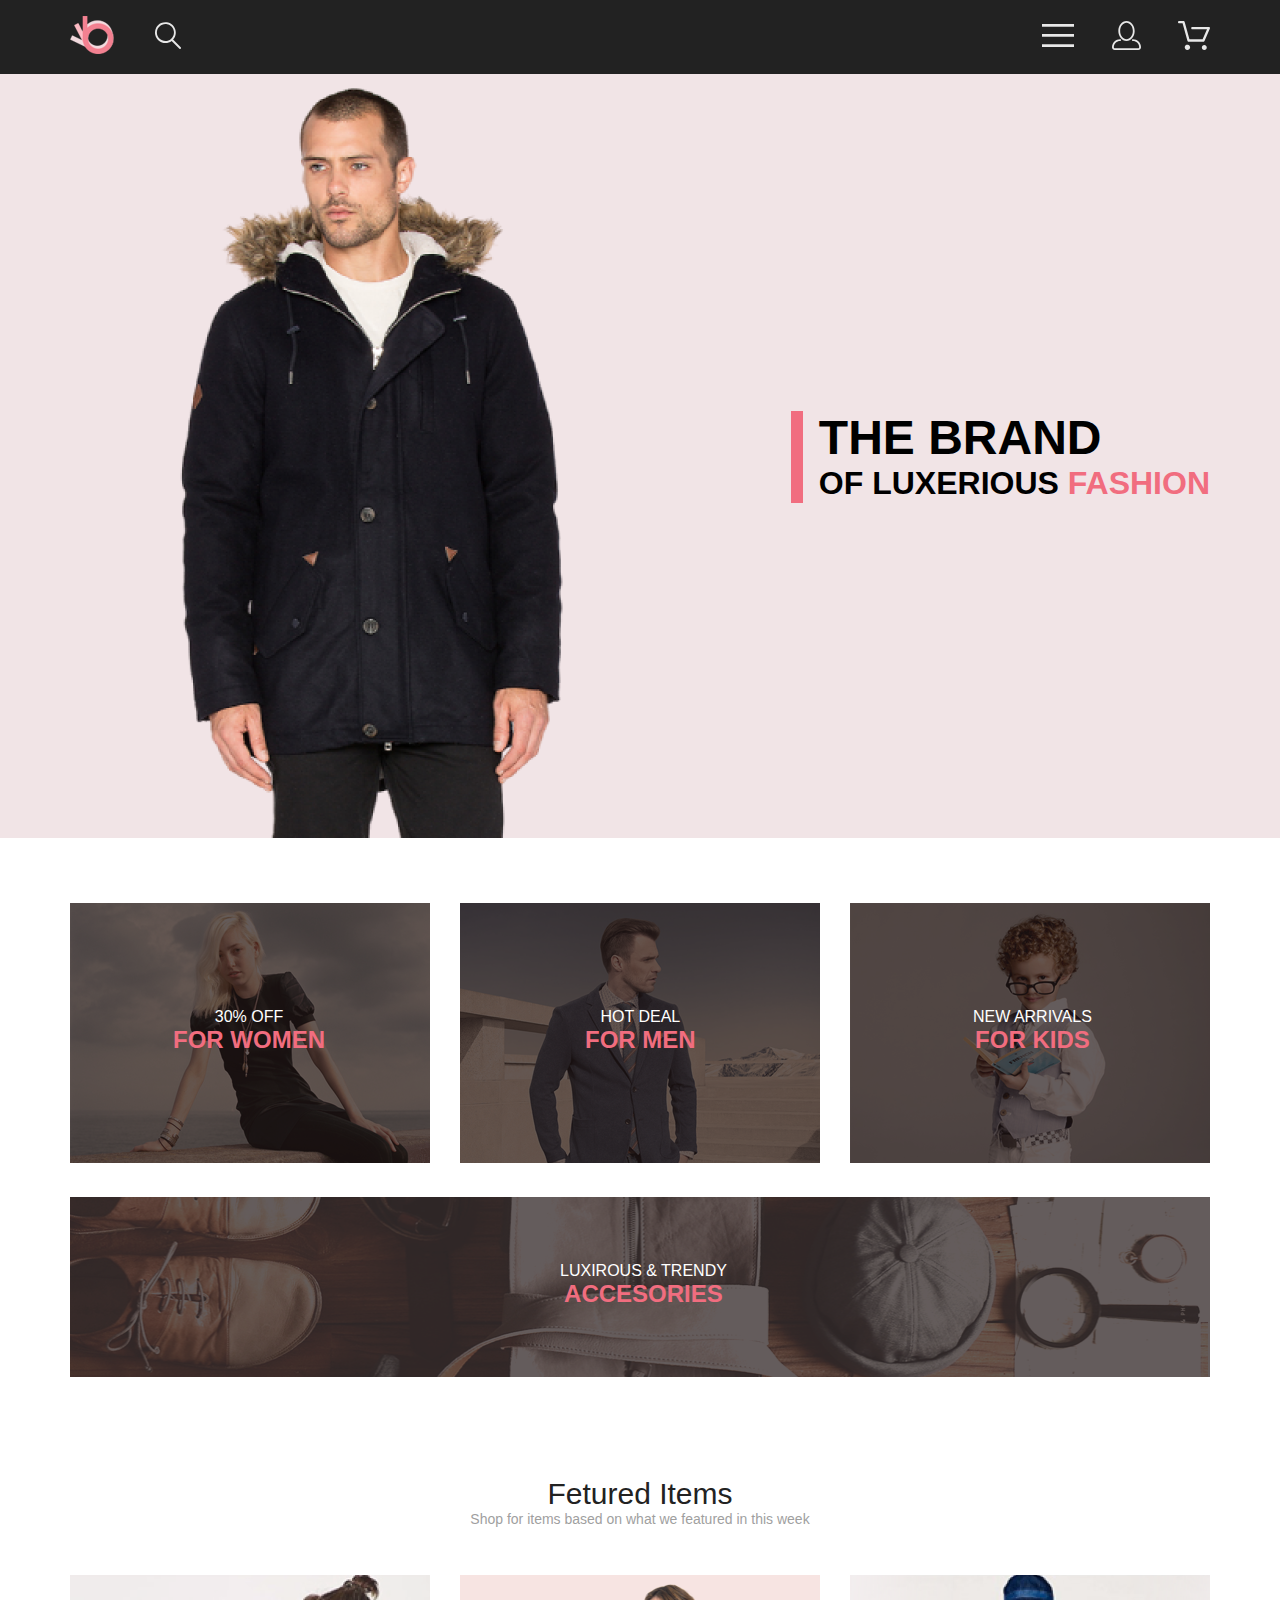
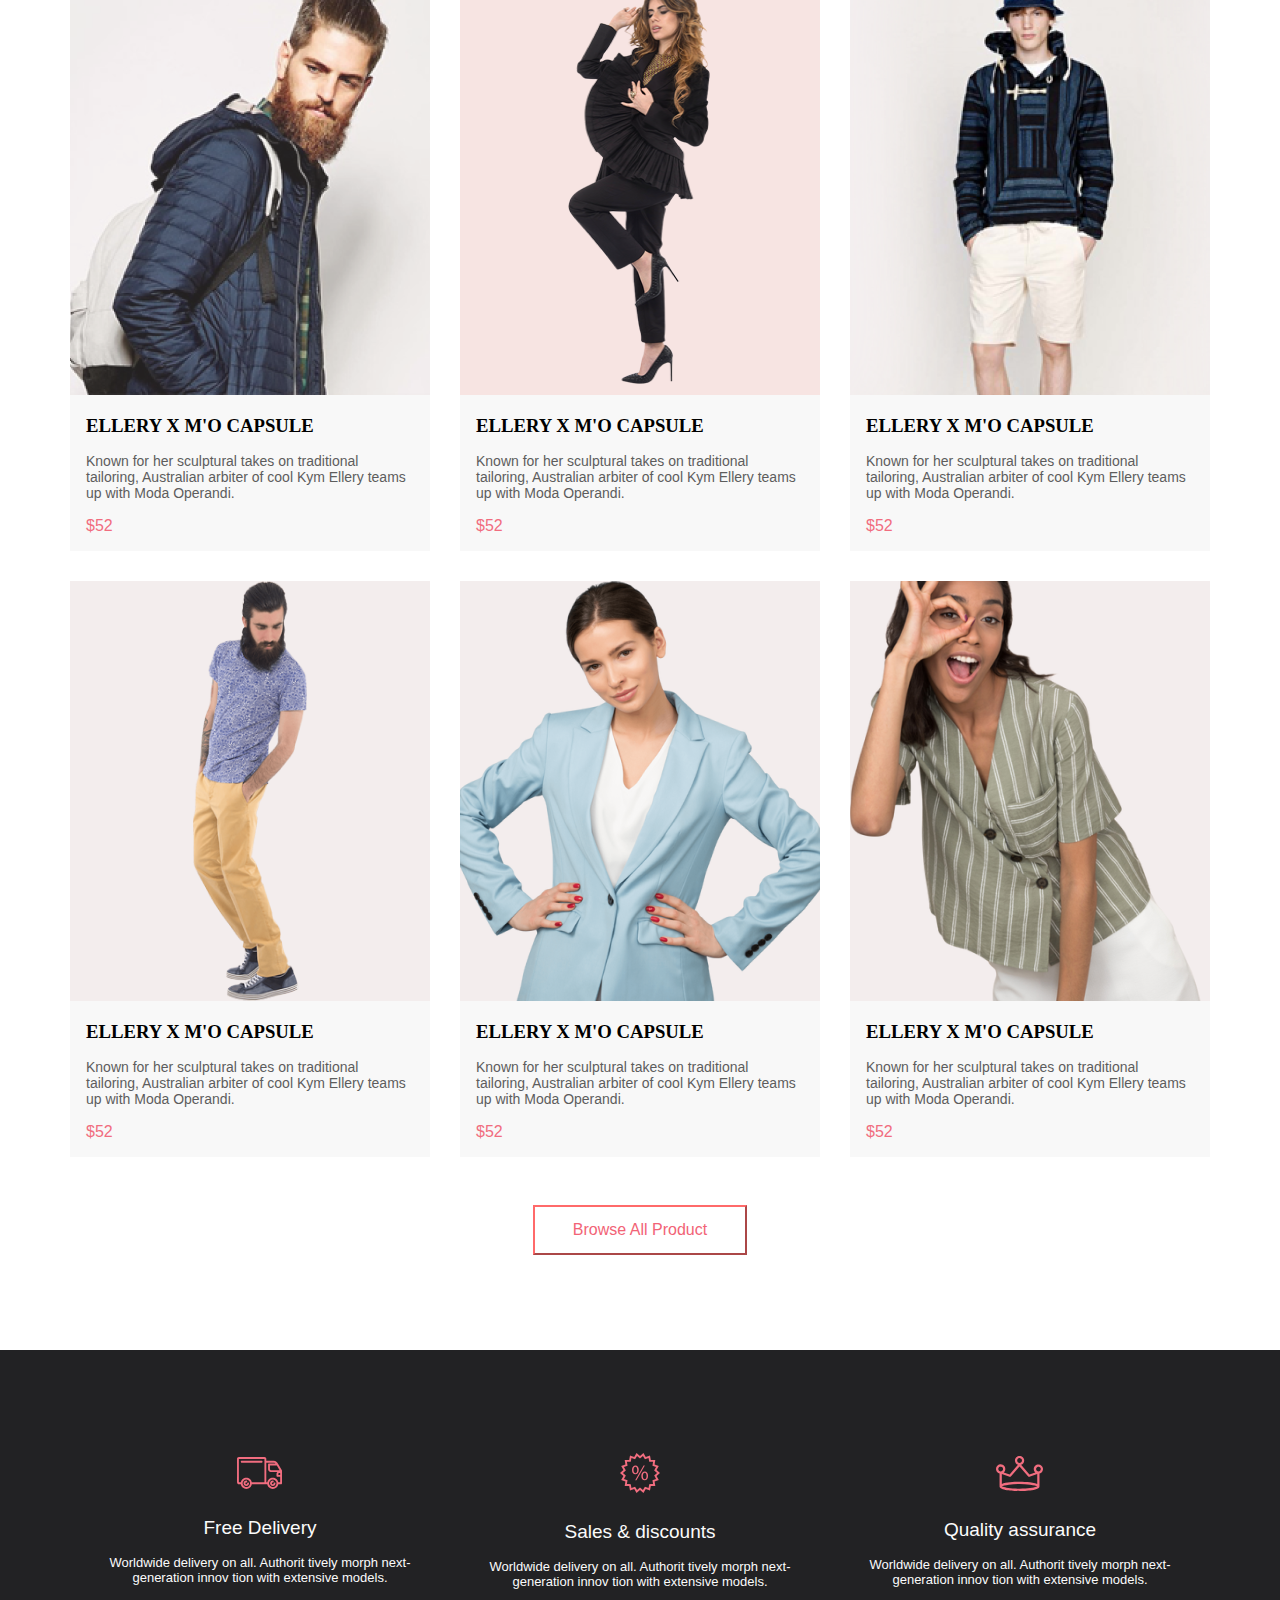
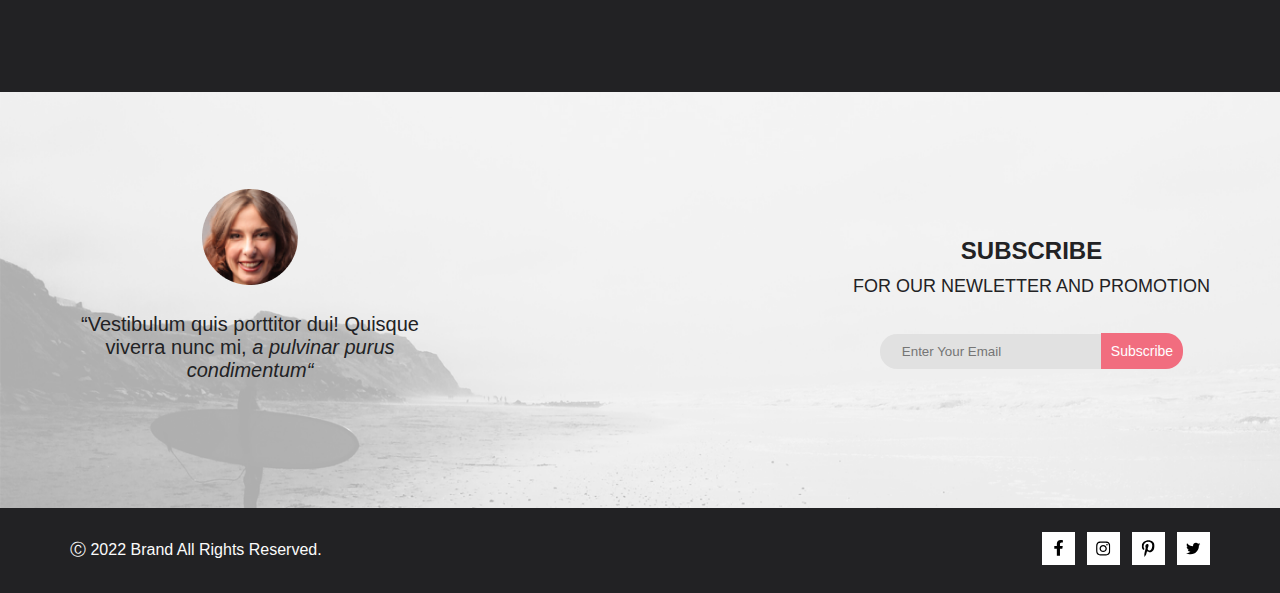
==== commit 4e937040: "create indexProductScript.js for add product cart from json string" ====
--- a/index.html
+++ b/index.html
@@ -15,7 +15,7 @@
         <div class="menu_headerMenu">
             <button class="menu_headerMenu_menuButton button" id="menuButton"><img src="icon/menu_icon.svg" alt="menu"></button>
             <a href="#" class="menu_headerMenu_profileButton"><img src="icon/profile_icon.svg" alt="profile"></a>
-            <button class="menu_headerMenu_basketButton button"><img src="icon/basket_icon.svg" alt="basket"></button>
+            <a href="cart.html" class="menu_headerMenu_basketButton button"><img src="icon/basket_icon.svg" alt="basket"></a>
         </div>
     </nav>
     <div class="toggleMenu toggleMenu_of" id="menu">
@@ -95,6 +95,7 @@
                 <p class="productCartBox_headTextBox_text">Shop for items based on what we featured in this week</p>
             </div>
             <div class="productCartBox_cartBox">
+                <!--
                 <div class="productCartBox_cartBox_cart">
                     <img src="cart/manInBlueJacet.png" alt="cart pic" class="productCartBox_cartBox_cart_img">
                     <div class="productCartBox_cartBox_cart_hover">
@@ -233,6 +234,7 @@
                         </p>
                     </div>
                 </div>
+                -->
             </div>
             <button class="productCartBox_button">Browse All Product</button>
         </section>
@@ -332,5 +334,6 @@
         </section>
     </footer>
     <script src="toggle.js"></script>
+    <script src="indexProductScript.js"></script>
 </body>
 </html>--- a/style.css
+++ b/style.css
@@ -1,3 +1,4 @@
+@charset "UTF-8";
 * {
   padding: 0;
   margin: 0;
@@ -307,7 +308,7 @@
 }
 .productCartBox_catalogListButtons_purpleNumber {
   color: #f16d7f;
-  font-family: Lato;
+  font-family: "Lato", sans-serif;
   font-size: 16px;
   font-weight: 300;
   line-height: 19.2px;
@@ -321,13 +322,18 @@
 }
 .productCartBox_catalogListButtons_numbers {
   color: #636363;
-  font-family: Lato;
+  font-family: "Lato", sans-serif;
   font-size: 16px;
   font-weight: 300;
   line-height: 19.2px;
 }
 .productCartBox_catalogListButtons_numbers:active {
   color: #636363;
+}
+.productCartBox_catalogListButtons_numbersBox {
+  display: flex;
+  align-items: center;
+  gap: 20px;
 }
 
 .bigFooter {
@@ -476,6 +482,702 @@
   background-color: #F16D7F;
 }
 
+.forJSsvg {
+  display: none;
+}
+
+.breadCrumpsBox {
+  background-color: #F1E4E6;
+  display: flex;
+  padding-top: 60px;
+  padding-bottom: 60px;
+  align-items: center;
+  justify-content: space-between;
+}
+.breadCrumpsBox_heading {
+  color: #f16d7f;
+  font-family: "Lato", sans-serif;
+  font-size: 24px;
+  font-weight: 400;
+  line-height: 28.8px;
+  text-align: left;
+  text-underline-position: from-font;
+  -webkit-text-decoration-skip-ink: none;
+          text-decoration-skip-ink: none;
+}
+.breadCrumpsBox_breadCrumps {
+  display: flex;
+}
+.breadCrumpsBox_breadCrumps_link {
+  color: #636363;
+  font-family: "Lato", sans-serif;
+  font-size: 14px;
+  font-weight: 400;
+  line-height: 16.8px;
+  text-align: left;
+  text-underline-position: from-font;
+  -webkit-text-decoration-skip-ink: none;
+          text-decoration-skip-ink: none;
+}
+.breadCrumpsBox_breadCrumps_slash {
+  color: #636363;
+  font-family: "Lato", sans-serif;
+  font-size: 14px;
+  font-weight: 400;
+  line-height: 16.8px;
+  text-align: left;
+  text-underline-position: from-font;
+  -webkit-text-decoration-skip-ink: none;
+          text-decoration-skip-ink: none;
+}
+.breadCrumpsBox_breadCrumps_linkPurple {
+  color: #f16d7f;
+  font-family: "Lato", sans-serif;
+  font-size: 14px;
+  font-weight: 700;
+  line-height: 16.8px;
+  text-align: left;
+  text-underline-position: from-font;
+  -webkit-text-decoration-skip-ink: none;
+          text-decoration-skip-ink: none;
+}
+.breadCrumpsBox_breadCrumps_link:active {
+  color: #636363;
+}
+
+.filterBox {
+  display: flex;
+  justify-content: center;
+  align-items: center;
+  padding-top: 38px;
+  padding-bottom: 48px;
+  position: relative;
+}
+.filterBox_filter {
+  position: absolute;
+  z-index: 100;
+  padding: 13px 16px;
+  left: calc(50% - 586px);
+}
+.filterBox_filter[open] {
+  top: 39px;
+  color: #f16d7f;
+  background-color: white;
+  box-shadow: 6px 4px 35px 0px rgba(0, 0, 0, 0.2117647059);
+}
+.filterBox_filter[open] .filterBox_filter_text {
+  color: #f16d7f;
+}
+.filterBox_filter[open] .filterBox_filter_svg path {
+  fill: #f16d7f;
+}
+.filterBox_filter_summary {
+  display: flex;
+  align-items: center;
+  gap: 11px;
+}
+.filterBox_filter_text {
+  font-family: "Lato", sans-serif;
+  font-size: 14px;
+  font-weight: 600;
+  line-height: 16.8px;
+  text-align: left;
+  color: #000;
+}
+.filterBox_filter:hover {
+  cursor: pointer;
+}
+.filterBox_filter_categories {
+  margin-top: 18px;
+}
+.filterBox_filter_categories_text {
+  font-family: "Lato", sans-serif;
+  font-size: 14px;
+  font-weight: 400;
+  line-height: 16.8px;
+  text-align: left;
+  text-underline-position: from-font;
+  -webkit-text-decoration-skip-ink: none;
+          text-decoration-skip-ink: none;
+  color: #f16d7f;
+  list-style: none;
+  padding: 11px 15px;
+  border-bottom: 1px solid #EBEBEB;
+  border-left: 5px solid #EF5B70;
+  width: 325px;
+}
+.filterBox_filter_categories_box {
+  padding: 11px 24px 0 24px;
+  display: flex;
+  flex-direction: column;
+  gap: 11px;
+}
+.filterBox_filter_categories_box_links {
+  font-family: "Lato", sans-serif;
+  font-size: 14px;
+  font-weight: 400;
+  line-height: 16.8px;
+  text-align: left;
+  text-underline-position: from-font;
+  -webkit-text-decoration-skip-ink: none;
+          text-decoration-skip-ink: none;
+  color: #636363;
+}
+.filterBox_grayBox {
+  display: flex;
+  gap: 28px;
+  padding: 13px 0px;
+}
+.filterBox_grayBox_variableFilterButton {
+  position: relative;
+}
+.filterBox_grayBox_variableFilterButton:hover {
+  cursor: pointer;
+}
+.filterBox_grayBox_variableFilterButton_text {
+  color: #636363;
+  font-family: "Lato", sans-serif;
+  font-size: 14px;
+  font-weight: 400;
+  line-height: 16.8px;
+  text-align: left;
+  list-style: none;
+  display: flex;
+  align-items: center;
+  gap: 10px;
+}
+.filterBox_grayBox_variableFilterButton_sizeBox {
+  position: absolute;
+  z-index: 100;
+  background-color: #fff;
+  box-shadow: 6px 4px 35px 0px rgba(0, 0, 0, 0.2117647059);
+  padding: 7px 30px 7px 8px;
+  margin-top: 5px;
+  display: flex;
+  flex-direction: column;
+  gap: 8px;
+}
+.filterBox_grayBox_variableFilterButton_size {
+  display: flex;
+  gap: 8px;
+}
+.filterBox_grayBox_variableFilterButton_size_checkBox {
+  -moz-appearance: none;
+       appearance: none;
+  -webkit-appearance: none;
+  border: 1px solid #EBEBEB;
+  width: 13px;
+  height: 13px;
+  margin: 1px;
+}
+.filterBox_grayBox_variableFilterButton_size_checkBox:checked::after {
+  content: "✓";
+  color: #636363;
+}
+.filterBox_grayBox_variableFilterButton_size_text {
+  font-family: "Roboto", sans-serif;
+  font-size: 14px;
+  font-weight: 400;
+  line-height: 16.41px;
+  text-align: left;
+  text-underline-position: from-font;
+  -webkit-text-decoration-skip-ink: none;
+          text-decoration-skip-ink: none;
+  color: #636363;
+}
+
+.productCartBoxCatalog {
+  margin-top: 0;
+}
+.productCartBoxCatalog .productCartBoxCatalog {
+  margin-top: 0;
+}
+
+.bigImageBox {
+  background-color: #F7F7F7;
+  display: flex;
+  justify-content: space-between;
+  align-items: center;
+  position: relative;
+  height: 777px;
+}
+.bigImageBox_arrow {
+  width: 47px;
+  height: 47px;
+}
+
+.productDiscription {
+  border: 1px solid #EAEAEA;
+  width: 1141px;
+  position: absolute;
+  top: 935px;
+  display: flex;
+  flex-direction: column;
+  align-items: center;
+  background-color: white;
+  margin-left: calc(50% - 570px);
+  margin-right: calc(50% - 570px);
+}
+.productDiscription_heading {
+  margin-top: 64.5px;
+  font-family: "Lato", sans-serif;
+  font-size: 14px;
+  font-weight: 400;
+  line-height: 16.8px;
+  text-align: left;
+  color: #f16d7f;
+}
+.productDiscription_pinkLine {
+  margin: 12px;
+  width: 63px;
+  border-top: #f16d7f 3px solid;
+}
+.productDiscription_hedingProduct {
+  font-family: "Lato", sans-serif;
+  font-size: 18px;
+  font-weight: 400;
+  line-height: 21.6px;
+  text-align: left;
+  color: #4D4D4D;
+  margin-bottom: 48px;
+}
+.productDiscription_discriptionText {
+  font-family: "Lato", sans-serif;
+  font-size: 14px;
+  font-weight: 400;
+  line-height: 16.8px;
+  text-align: center;
+  color: #5E5E5E;
+  width: 572px;
+  margin-bottom: 32px;
+}
+.productDiscription_productPrice {
+  font-family: "Lato", sans-serif;
+  font-size: 24px;
+  font-weight: 400;
+  line-height: 28.8px;
+  text-align: left;
+  color: #f16d7f;
+}
+.productDiscription_grayLine {
+  margin-top: 64px;
+  margin-bottom: 64px;
+  width: 642px;
+  border-top: 1px solid #EAEAEA;
+}
+.productDiscription_filterBox {
+  display: flex;
+  gap: 23px;
+  margin-bottom: 49px;
+}
+.productDiscription_filterBox_filter {
+  position: relative;
+}
+.productDiscription_filterBox_filter_summary {
+  list-style: none;
+  display: flex;
+  align-items: center;
+  gap: 9px;
+}
+.productDiscription_filterBox_filter_text {
+  font-family: "Lato", sans-serif;
+  font-size: 14px;
+  font-weight: 400;
+  line-height: 16.8px;
+  text-align: left;
+  text-underline-position: from-font;
+  -webkit-text-decoration-skip-ink: none;
+          text-decoration-skip-ink: none;
+  color: #6F6E6E;
+}
+.productDiscription_filterBox_filter_content {
+  position: absolute;
+}
+.productDiscription_button {
+  padding: 14px 56px 14px 23px;
+  display: flex;
+  align-items: center;
+  gap: 23px;
+  background-color: white;
+  border: 1px solid #f16d7f;
+  margin-bottom: 65px;
+}
+.productDiscription_button_text {
+  font-family: "Lato", sans-serif;
+  font-size: 16px;
+  font-weight: 400;
+  line-height: 19.2px;
+  text-align: left;
+  text-underline-position: from-font;
+  -webkit-text-decoration-skip-ink: none;
+          text-decoration-skip-ink: none;
+  color: #f16d7f;
+}
+
+.productCartMargin {
+  margin-top: 664px;
+  margin-bottom: 128px;
+}
+
+.cartContent {
+  display: flex;
+  justify-content: space-between;
+  gap: 128px;
+  margin-top: 96px;
+  margin-bottom: 128px;
+}
+.cartContent .cartProductBox {
+  display: flex;
+  flex-direction: column;
+  gap: 40px;
+}
+.cartContent .cartProductBox_product {
+  display: flex;
+  align-items: center;
+  gap: 31px;
+  box-shadow: 17px 19px 24px 0px rgba(0, 0, 0, 0.1294117647);
+  position: relative;
+  min-width: 652px;
+}
+.cartContent .cartProductBox_product_img {
+  max-width: 262px;
+}
+.cartContent .cartProductBox_product_textBox {
+  padding-top: 22px;
+  padding-bottom: 56px;
+  max-width: 262px;
+}
+.cartContent .cartProductBox_product_textBox_nameProduct {
+  font-family: "Lato", sans-serif;
+  font-size: 24px;
+  font-weight: 400;
+  line-height: 28.8px;
+  text-align: left;
+  text-underline-position: from-font;
+  -webkit-text-decoration-skip-ink: none;
+          text-decoration-skip-ink: none;
+  margin-bottom: 42px;
+  color: #222222;
+}
+.cartContent .cartProductBox_product_textBox_nameProduct_noWrap {
+  white-space: nowrap;
+}
+.cartContent .cartProductBox_product_textBox_text {
+  font-family: "Lato", sans-serif;
+  font-size: 22px;
+  font-weight: 400;
+  line-height: 26.4px;
+  text-align: left;
+  text-underline-position: from-font;
+  -webkit-text-decoration-skip-ink: none;
+          text-decoration-skip-ink: none;
+  color: #636363;
+  margin-bottom: 6;
+}
+.cartContent .cartProductBox_product_textBox_text_priceSpan {
+  color: #f16d7f;
+}
+.cartContent .cartProductBox_product_textBox_text_quantitySpan {
+  padding: 1px 17px;
+  margin-left: 24px;
+  border: 1px solid #EAEAEA;
+}
+.cartContent .cartProductBox_product_buttonClose {
+  position: absolute;
+  top: 28px;
+  right: 22px;
+  border: none;
+  background-color: white;
+}
+.cartContent .cartProductBox_buttonBox {
+  display: flex;
+  justify-content: space-between;
+  margin-top: 32px;
+}
+.cartContent .cartProductBox_buttonBox_button {
+  padding: 18px 40px 15px 40px;
+  font-family: "Lato", sans-serif;
+  font-size: 14px;
+  font-weight: 400;
+  line-height: 16.8px;
+  text-align: left;
+  text-underline-position: from-font;
+  -webkit-text-decoration-skip-ink: none;
+          text-decoration-skip-ink: none;
+  color: #636363;
+  background-color: white;
+  border: 1px solid #A4A4A4;
+}
+.cartContent .payBox {
+  max-width: 360px;
+}
+.cartContent .payBox_adressBox {
+  display: flex;
+  flex-direction: column;
+  gap: 20px;
+  margin-bottom: 57px;
+}
+.cartContent .payBox_adressBox_headText {
+  font-family: "Lato", sans-serif;
+  font-size: 16px;
+  font-weight: 400;
+  line-height: 19.2px;
+  text-align: left;
+  text-underline-position: from-font;
+  -webkit-text-decoration-skip-ink: none;
+          text-decoration-skip-ink: none;
+  color: #636363;
+}
+.cartContent .payBox_adressBox_input {
+  padding: 14px 17px 14px 17px;
+  width: 326px;
+  font-family: "Lato", sans-serif;
+  font-size: 13px;
+  font-weight: 400;
+  line-height: 15.6px;
+  text-align: left;
+  text-underline-position: from-font;
+  -webkit-text-decoration-skip-ink: none;
+          text-decoration-skip-ink: none;
+  color: "Lato", sans-serif;
+}
+.cartContent .payBox_adressBox_button {
+  padding: 10px 14px;
+  font-family: "Lato", sans-serif;
+  font-size: 11px;
+  font-weight: 400;
+  line-height: 13.2px;
+  text-align: left;
+  text-underline-position: from-font;
+  -webkit-text-decoration-skip-ink: none;
+          text-decoration-skip-ink: none;
+  color: #636363;
+  background-color: white;
+  border: 1px solid #A4A4A4;
+  max-width: 104px;
+}
+.cartContent .payBox_paymentBox {
+  background-color: #F5F3F3;
+  padding: 40px 34px 42px 40px;
+  display: flex;
+  flex-direction: column;
+  width: 286px;
+}
+.cartContent .payBox_paymentBox_subTotal {
+  font-family: "Lato", sans-serif;
+  font-size: 11px;
+  font-weight: 400;
+  line-height: 13.2px;
+  text-align: left;
+  text-underline-position: from-font;
+  -webkit-text-decoration-skip-ink: none;
+          text-decoration-skip-ink: none;
+  color: #4A4A4A;
+  text-align: right;
+  margin-bottom: 12px;
+}
+.cartContent .payBox_paymentBox_subTotal_price {
+  margin-left: 25px;
+}
+.cartContent .payBox_paymentBox_grandTotal {
+  font-family: "Lato", sans-serif;
+  font-size: 16px;
+  font-weight: 400;
+  line-height: 19.2px;
+  text-underline-position: from-font;
+  -webkit-text-decoration-skip-ink: none;
+          text-decoration-skip-ink: none;
+  color: #4A4A4A;
+  text-align: right;
+  margin-bottom: 21px;
+}
+.cartContent .payBox_paymentBox_grandTotal_price {
+  margin-left: 25px;
+  color: #f16d7f;
+  font-family: "Lato", sans-serif;
+  font-size: 16px;
+  font-weight: 700;
+  line-height: 19.2px;
+  text-underline-position: from-font;
+  -webkit-text-decoration-skip-ink: none;
+          text-decoration-skip-ink: none;
+}
+.cartContent .payBox_paymentBox_line {
+  border: none;
+  border-top: 1px solid #E2E2E2;
+  margin-bottom: 17px;
+}
+.cartContent .payBox_paymentBox_button {
+  padding: 15px 42px;
+  background-color: #f16d7f;
+  color: white;
+  font-family: "Lato", sans-serif;
+  font-size: 16px;
+  font-weight: 400;
+  line-height: 19.2px;
+  text-underline-position: from-font;
+  -webkit-text-decoration-skip-ink: none;
+          text-decoration-skip-ink: none;
+  border: none;
+}
+
+.registrationMain {
+  display: flex;
+  gap: 128px;
+  margin-top: 64px;
+  margin-bottom: 96px;
+}
+
+.registrationBox__nameBox {
+  display: flex;
+  flex-direction: column;
+  gap: 20px;
+}
+.registrationBox__nameBoxHeadText {
+  font-family: "Lato", sans-serif;
+  font-size: 16px;
+  font-weight: 400;
+  line-height: 19.2px;
+  text-align: left;
+  text-underline-position: from-font;
+  -webkit-text-decoration-skip-ink: none;
+          text-decoration-skip-ink: none;
+  color: #636363;
+}
+.registrationBox__input {
+  padding: 13px 17px 13px 17px;
+  font-family: "Lato", sans-serif;
+  font-size: 13px;
+  font-weight: 400;
+  line-height: 15.6px;
+  text-align: left;
+  text-underline-position: from-font;
+  -webkit-text-decoration-skip-ink: none;
+          text-decoration-skip-ink: none;
+  color: #B1B1B1;
+  border: 1px solid #A4A4A4;
+  width: 360px;
+}
+.registrationBox__sexBox {
+  display: flex;
+  margin-top: 31px;
+  align-items: center;
+}
+.registrationBox__sex {
+  -webkit-appearance: none;
+     -moz-appearance: none;
+          appearance: none;
+  width: 17px;
+  height: 17px;
+  border-radius: 100%;
+  border: 1px solid #A4A4A4;
+  text-align: center;
+  margin-right: 10px;
+  cursor: pointer;
+}
+.registrationBox__sex:checked::after {
+  content: "✓";
+  color: #f16d7f;
+}
+.registrationBox__sex:hover {
+  border-color: #f16d7f;
+}
+.registrationBox__label {
+  font-family: "Lato", sans-serif;
+  font-size: 11px;
+  font-weight: 400;
+  line-height: 13.2px;
+  text-align: left;
+  text-underline-position: from-font;
+  -webkit-text-decoration-skip-ink: none;
+          text-decoration-skip-ink: none;
+  color: black;
+  display: block;
+  margin-right: 20px;
+}
+.registrationBox__loginDataBox {
+  margin-top: 33px;
+  display: flex;
+  flex-direction: column;
+  gap: 20px;
+}
+.registrationBox__loginDataHeadText {
+  font-family: "Lato", sans-serif;
+  font-size: 16px;
+  font-weight: 400;
+  line-height: 19.2px;
+  text-align: left;
+  text-underline-position: from-font;
+  -webkit-text-decoration-skip-ink: none;
+          text-decoration-skip-ink: none;
+  color: #636363;
+}
+.registrationBox__passwordRules {
+  font-family: "Lato", sans-serif;
+  font-size: 13px;
+  font-weight: 400;
+  line-height: 15.6px;
+  text-align: left;
+  text-underline-position: from-font;
+  -webkit-text-decoration-skip-ink: none;
+          text-decoration-skip-ink: none;
+  color: #B1B1B1;
+}
+.registrationBox__button {
+  background-color: #f16d7f;
+  color: white;
+  padding: 16px 29px;
+  border: none;
+  margin-top: 39px;
+}
+.registrationBox__buttonSvg {
+  margin-left: 20px;
+}
+
+.reclamBox {
+  display: flex;
+  flex-direction: column;
+  gap: 21px;
+}
+.reclamBox__headerText {
+  font-family: "Lato", sans-serif;
+  font-size: 24px;
+  font-weight: 400;
+  line-height: 28.8px;
+  text-align: left;
+  text-underline-position: from-font;
+  -webkit-text-decoration-skip-ink: none;
+          text-decoration-skip-ink: none;
+  color: black;
+}
+.reclamBox__discription {
+  font-family: "Lato", sans-serif;
+  font-size: 24px;
+  font-weight: 400;
+  line-height: 28.8px;
+  text-align: left;
+  text-underline-position: from-font;
+  -webkit-text-decoration-skip-ink: none;
+          text-decoration-skip-ink: none;
+  color: black;
+}
+.reclamBox__list > .reclamBox__li:not(:first-child) {
+  padding-top: 16px;
+}
+.reclamBox__li {
+  font-family: "Lato", sans-serif;
+  font-size: 24px;
+  font-weight: 400;
+  line-height: 28.8px;
+  text-align: left;
+  text-underline-position: from-font;
+  -webkit-text-decoration-skip-ink: none;
+          text-decoration-skip-ink: none;
+  color: black;
+  list-style-image: url(icon/listStyle.svg);
+  padding-left: 22px;
+}
+
 @media (max-width: 1145px) {
   .contentCenter {
     padding-left: calc(50% - 470px);
@@ -499,6 +1201,30 @@
   .cartReclam .cartReclam_picBox_clothers {
     top: 53px;
     left: 397px;
+  }
+  .productDiscription {
+    width: 100vw;
+    position: relative;
+    top: 0;
+    margin-left: 0;
+    margin-right: 0;
+  }
+  .productCartMargin {
+    margin-top: 128px;
+  }
+  .filterBox_filter {
+    left: calc(50% - 486px);
+  }
+  .cartContent {
+    flex-direction: column;
+    align-items: center;
+  }
+  .cartContent .payBox {
+    display: flex;
+    max-width: 735px;
+    padding-left: calc(50% - 470px);
+    padding-right: calc(50% - 470px);
+    gap: 15px;
   }
 }
 @media (max-width: 951px) {
@@ -574,6 +1300,88 @@
     padding-top: 64px;
     padding-bottom: 0;
   }
+  .filterBox {
+    justify-content: flex-end;
+  }
+  .filterBox_filter {
+    left: calc(50% - 386px);
+  }
+  .bigImageBox {
+    position: relative;
+  }
+  .productDiscription {
+    position: relative;
+    width: 100vw;
+    margin-left: 0;
+    margin-right: 0;
+    margin-bottom: 64px;
+  }
+  .productDiscription_discriptionText {
+    width: 326px;
+  }
+  .productDiscription_grayLine {
+    width: 175px;
+  }
+  .productDiscription_filterBox_filter_text {
+    font-family: "Lato", sans-serif;
+    font-size: 10px;
+    font-weight: 400;
+    line-height: 12px;
+    text-align: left;
+    text-underline-position: from-font;
+    -webkit-text-decoration-skip-ink: none;
+            text-decoration-skip-ink: none;
+  }
+  .display {
+    display: none;
+  }
+  .cartContent {
+    flex-direction: column;
+    align-items: center;
+  }
+  .cartContent .payBox {
+    display: flex;
+    max-width: 735px;
+    padding-left: calc(50% - 368px);
+    padding-right: calc(50% - 368px);
+    gap: 15px;
+  }
+  .registrationMain {
+    gap: 22px;
+  }
+  .reclamBox__headerText {
+    font-family: "Lato", sans-serif;
+    font-size: 16px;
+    font-weight: 400;
+    line-height: 19.2px;
+    text-align: left;
+    text-underline-position: from-font;
+    -webkit-text-decoration-skip-ink: none;
+            text-decoration-skip-ink: none;
+  }
+  .reclamBox__discription {
+    font-family: "Lato", sans-serif;
+    font-size: 16px;
+    font-weight: 400;
+    line-height: 19.2px;
+    text-align: left;
+    text-underline-position: from-font;
+    -webkit-text-decoration-skip-ink: none;
+            text-decoration-skip-ink: none;
+  }
+  .reclamBox__list {
+    padding-left: 25px;
+  }
+  .reclamBox__li {
+    font-family: "Lato", sans-serif;
+    font-size: 16px;
+    font-weight: 400;
+    line-height: 19.2px;
+    text-align: left;
+    text-underline-position: from-font;
+    -webkit-text-decoration-skip-ink: none;
+            text-decoration-skip-ink: none;
+  }
 }
 @media (max-width: 741px) {
   .contentCenter {
@@ -636,109 +1444,123 @@
        object-fit: cover;
   }
   .productCartBox {
-    margin-top: 64px;
+    margin-top: 0;
   }
   .productCartBox .productCartBox_cartBox {
-    margin-top: 64px;
+    margin-top: 0;
     grid-template-columns: repeat(1, 1fr);
     gap: 16.61px;
   }
-}
-.breadCrumpsBox {
-  background-color: #F1E4E6;
-  display: flex;
-  padding-top: 60px;
-  padding-bottom: 60px;
-  align-items: center;
-  justify-content: space-between;
-}
-.breadCrumpsBox_heading {
-  color: #f16d7f;
-  font-family: Lato;
-  font-size: 24px;
-  font-weight: 400;
-  line-height: 28.8px;
-  text-align: left;
-  text-underline-position: from-font;
-  -webkit-text-decoration-skip-ink: none;
-          text-decoration-skip-ink: none;
-}
-.breadCrumpsBox_breadCrumps {
-  display: flex;
-}
-.breadCrumpsBox_breadCrumps_link {
-  color: #636363;
-  font-family: Lato;
-  font-size: 14px;
-  font-weight: 400;
-  line-height: 16.8px;
-  text-align: left;
-  text-underline-position: from-font;
-  -webkit-text-decoration-skip-ink: none;
-          text-decoration-skip-ink: none;
-}
-.breadCrumpsBox_breadCrumps_slash {
-  color: #636363;
-  font-family: Lato;
-  font-size: 14px;
-  font-weight: 400;
-  line-height: 16.8px;
-  text-align: left;
-  text-underline-position: from-font;
-  -webkit-text-decoration-skip-ink: none;
-          text-decoration-skip-ink: none;
-}
-.breadCrumpsBox_breadCrumps_linkPurple {
-  color: #f16d7f;
-  font-family: Lato;
-  font-size: 14px;
-  font-weight: 700;
-  line-height: 16.8px;
-  text-align: left;
-  text-underline-position: from-font;
-  -webkit-text-decoration-skip-ink: none;
-          text-decoration-skip-ink: none;
-}
-.breadCrumpsBox_breadCrumps_link:active {
-  color: #636363;
-}
-
-.filterBox {
-  display: flex;
-  justify-content: space-between;
-  padding-top: 51px;
-  padding-bottom: 64px;
-}
-.filterBox_filterButtonBlack {
-  font-family: Lato;
-  font-size: 14px;
-  font-weight: 600;
-  line-height: 16.8px;
-  text-align: left;
-  color: #000;
-  display: flex;
-  align-items: center;
-  gap: 11px;
-}
-.filterBox_grayBox {
-  display: flex;
-  gap: 28px;
-}
-.filterBox_grayBox_variableFilterButton {
-  color: #636363;
-  font-family: Lato;
-  font-size: 14px;
-  font-weight: 400;
-  line-height: 16.8px;
-  text-align: left;
-  display: flex;
-  align-items: center;
-  gap: 10px;
-}
-
-.productCartBoxCatalog {
-  margin-top: 0;
-}
-.productCartBoxCatalog .productCartBoxCatalog {
-  margin-top: 0;
+  .breadCrumpsBox {
+    flex-direction: column;
+    gap: 32px;
+  }
+  .filterBox {
+    padding-top: 24px;
+    padding-bottom: 40px;
+    justify-content: flex-end;
+  }
+  .filterBox_filter {
+    left: calc(50% - 189px);
+  }
+  .filterBox_filter_text {
+    display: none;
+  }
+  .filterBox_filter_svg {
+    width: 37.5px;
+    height: 25px;
+  }
+  .filterBox_filter[open] {
+    top: 19px;
+  }
+  .filterBox_grayBox {
+    gap: 24px;
+  }
+  .filterBox_grayBox_variableFilterButton_text {
+    font-family: "Lato", sans-serif;
+    font-size: 12px;
+    font-weight: 400;
+    line-height: 14.4px;
+    text-align: left;
+    text-underline-position: from-font;
+    -webkit-text-decoration-skip-ink: none;
+            text-decoration-skip-ink: none;
+  }
+  .bigFooter_lastFooter {
+    flex-direction: column;
+    gap: 25px;
+  }
+  .productCartMargin {
+    margin-bottom: 64px;
+  }
+  .bigImageBox_image {
+    width: calc(100% - 94px);
+  }
+  .cartContent {
+    gap: 58px;
+    margin-top: 39px;
+    margin-bottom: 96px;
+  }
+  .cartContent .cartProductBox {
+    gap: 32px;
+  }
+  .cartContent .cartProductBox_product {
+    min-width: 358px;
+  }
+  .cartContent .cartProductBox_product_img {
+    max-width: 144px;
+  }
+  .cartContent .cartProductBox_product_textBox {
+    padding-top: 13px;
+    padding-bottom: 25px;
+  }
+  .cartContent .cartProductBox_product_textBox_nameProduct {
+    font-family: "Lato", sans-serif;
+    font-size: 16px;
+    font-weight: 400;
+    line-height: 19.2px;
+    text-align: left;
+    text-underline-position: from-font;
+    -webkit-text-decoration-skip-ink: none;
+            text-decoration-skip-ink: none;
+    margin-bottom: 25px;
+  }
+  .cartContent .cartProductBox_product_textBox_text {
+    font-family: "Lato", sans-serif;
+    font-size: 14px;
+    font-weight: 400;
+    line-height: 16.8px;
+    text-align: left;
+    text-underline-position: from-font;
+    -webkit-text-decoration-skip-ink: none;
+            text-decoration-skip-ink: none;
+  }
+  .cartContent .cartProductBox_product_buttonClose_svg {
+    width: 10px;
+    height: 11px;
+  }
+  .cartContent .cartProductBox_buttonBox {
+    margin-top: 0px;
+  }
+  .cartContent .cartProductBox_buttonBox_button {
+    padding: 9px 18px 10px 18px;
+    font-family: "Lato", sans-serif;
+    font-size: 12px;
+    font-weight: 400;
+    line-height: 14.4px;
+    text-align: center;
+    text-underline-position: from-font;
+    -webkit-text-decoration-skip-ink: none;
+            text-decoration-skip-ink: none;
+  }
+  .cartContent .payBox {
+    flex-direction: column;
+  }
+  .registrationMain {
+    flex-direction: column;
+    gap: 40px;
+  }
+  .registrationBox__input {
+    width: auto;
+  }
 }/*# sourceMappingURL=style.css.map */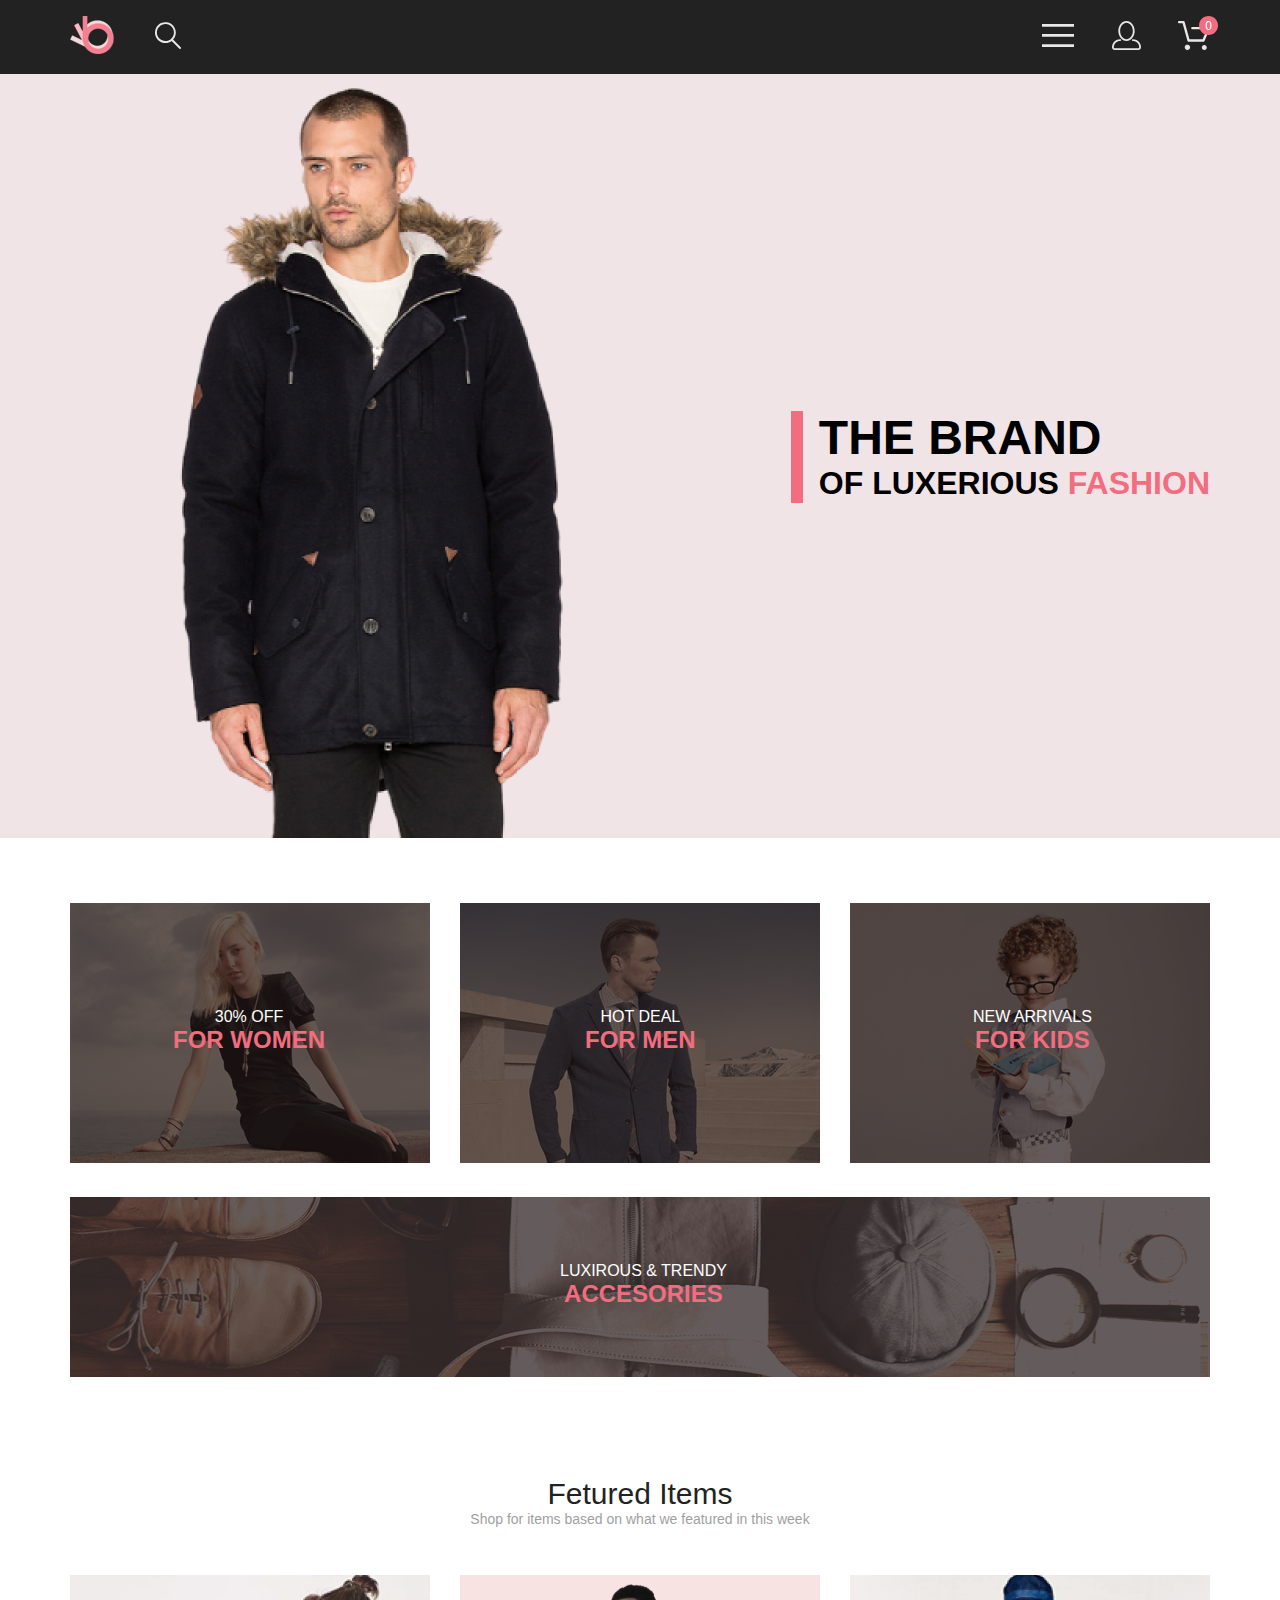
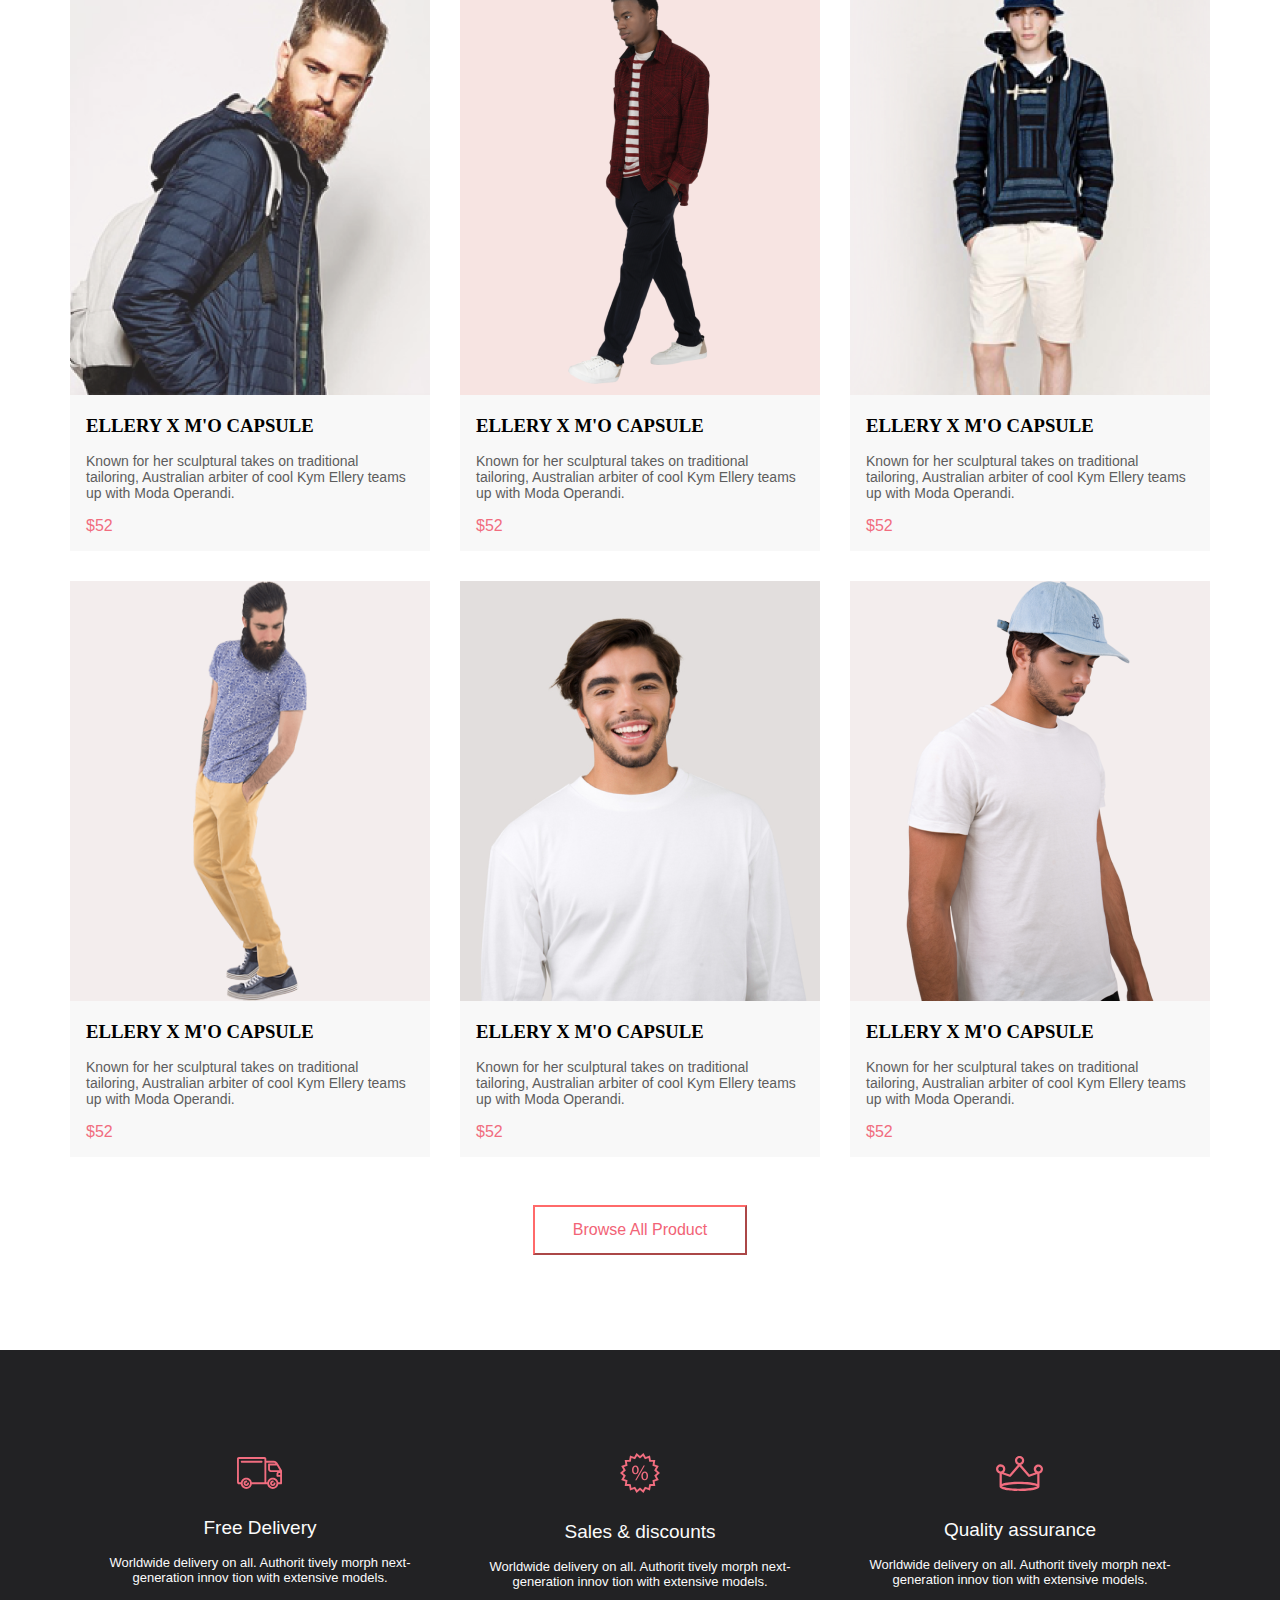
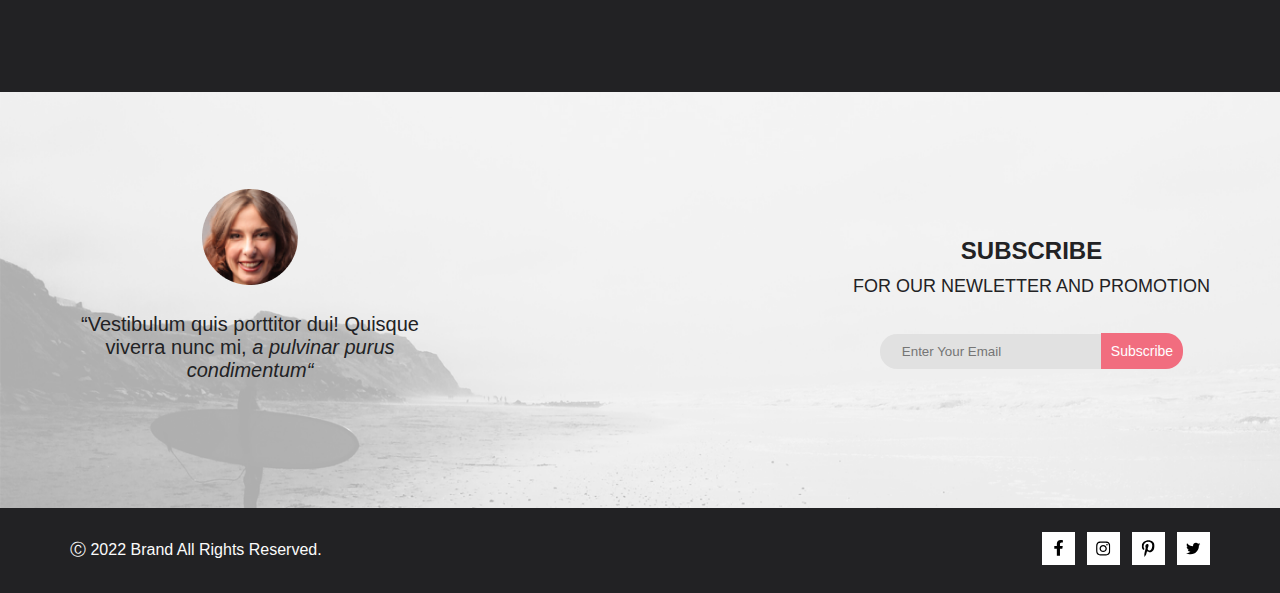
==== commit a96375ca: "attestation complite" ====
--- a/index.html
+++ b/index.html
@@ -15,7 +15,14 @@
         <div class="menu_headerMenu">
             <button class="menu_headerMenu_menuButton button" id="menuButton"><img src="icon/menu_icon.svg" alt="menu"></button>
             <a href="#" class="menu_headerMenu_profileButton"><img src="icon/profile_icon.svg" alt="profile"></a>
-            <a href="cart.html" class="menu_headerMenu_basketButton button"><img src="icon/basket_icon.svg" alt="basket"></a>
+            <a href="cart.html" class="menu_headerMenu_basketButton button"><img src="icon/basket_icon.svg" alt="basket"><svg class="menuCartCount_svg" width="19" height="19" viewBox="0 0 19 19" fill="none" xmlns="http://www.w3.org/2000/svg">
+                <path
+                    d="M9.5 19C14.7467 19 19 14.7467 19 9.5C19 4.25329 14.7467 0 9.5 0C4.25329 0 0 4.25329 0 9.5C0 14.7467 4.25329 19 9.5 19Z"
+                    fill="#F16D7F" />
+                    <p class="menuCartCount_count">0</p>
+            </svg>
+</a>
+
         </div>
     </nav>
     <div class="toggleMenu toggleMenu_of" id="menu">
@@ -95,146 +102,6 @@
                 <p class="productCartBox_headTextBox_text">Shop for items based on what we featured in this week</p>
             </div>
             <div class="productCartBox_cartBox">
-                <!--
-                <div class="productCartBox_cartBox_cart">
-                    <img src="cart/manInBlueJacet.png" alt="cart pic" class="productCartBox_cartBox_cart_img">
-                    <div class="productCartBox_cartBox_cart_hover">
-                        <a href="#" class="productCartBox_cartBox_cart_hover_payButton">
-                            <svg width="27" height="25" viewBox="0 0 27 25" fill="none" xmlns="http://www.w3.org/2000/svg">
-                                <path d="M21.9521 23.2662H21.8397C21.2306 23.2662 20.7188 22.7666 20.6746 22.1289C20.6302 21.4602 21.1187 20.8781 21.7637 20.8341C21.7891 20.8324 21.8156 20.8315 21.8417 20.8315C22.4587 20.8315 22.9755 21.3214 23.0213 21.9482C23.0331 22.1967 22.9926 22.5509 22.7371 22.8434L22.7312 22.8502L22.7254 22.8571C22.5287 23.0907 22.2619 23.2316 21.9521 23.2662ZM8.22003 23.2599C7.56946 23.2599 7.04022 22.7169 7.04022 22.0496C7.04022 21.3827 7.56946 20.8401 8.22003 20.8401C8.87061 20.8401 9.39984 21.3827 9.39984 22.0496C9.39984 22.7169 8.87061 23.2599 8.22003 23.2599Z" fill="white"/>
-                                <path d="M21.8765 22.2662C21.9215 22.2549 21.9428 22.2339 21.9605 22.2129C21.9683 22.2037 21.9761 22.1946 21.9839 22.1855C22.0204 22.1438 22.0237 22.0553 22.0229 22.0105C22.0097 21.9044 21.9189 21.8315 21.8417 21.8315C21.838 21.8315 21.8341 21.8317 21.8317 21.8318C21.7536 21.8372 21.6658 21.9409 21.6724 22.0625C21.6818 22.1793 21.7679 22.2662 21.8397 22.2662H21.8765ZM8.22003 22.2599C8.31921 22.2599 8.39984 22.1655 8.39984 22.0496C8.39984 21.9341 8.31921 21.8401 8.22003 21.8401C8.12091 21.8401 8.04022 21.9341 8.04022 22.0496C8.04022 22.1655 8.12091 22.2599 8.22003 22.2599ZM21.9999 24.2662C21.9522 24.2662 21.8883 24.2662 21.8397 24.2662C20.7021 24.2662 19.7571 23.3545 19.677 22.198C19.5969 20.9929 20.4942 19.9183 21.6957 19.8364C21.7446 19.8331 21.7933 19.8315 21.8417 19.8315C22.9804 19.8315 23.9418 20.7324 24.0195 21.8884C24.051 22.4915 23.8746 23.0612 23.4903 23.5012C23.106 23.9575 22.5768 24.2177 21.9999 24.2662ZM8.22003 24.2599C7.01581 24.2599 6.04022 23.2709 6.04022 22.0496C6.04022 20.8291 7.01581 19.8401 8.22003 19.8401C9.42419 19.8401 10.3998 20.8291 10.3998 22.0496C10.3998 23.2709 9.42419 24.2599 8.22003 24.2599ZM21.1989 17.3938H9.13354C8.70062 17.3938 8.31635 17.1005 8.2038 16.6775L4.27802 2.24768H1.52222C0.993896 2.24768 0.561035 1.80859 0.561035 1.27039C0.561035 0.733032 0.993896 0.292969 1.52222 0.292969H4.99982C5.43182 0.292969 5.8161 0.586304 5.92859 1.01025L9.85443 15.4391H20.5581L24.1149 7.13379H12.2583C11.7291 7.13379 11.2962 6.69373 11.2962 6.15649C11.2962 5.61914 11.7291 5.17908 12.2583 5.17908H25.5891C25.9095 5.17908 26.2146 5.34192 26.3901 5.61914C26.5665 5.89539 26.5989 6.23743 26.4702 6.547L22.08 16.807C21.9198 17.1653 21.5832 17.3938 21.1989 17.3938Z" fill="white"/>
-                                <path d="M21.8765 22.2662C21.9215 22.2549 21.9428 22.2339 21.9605 22.2129C21.9683 22.2037 21.9761 22.1946 21.9839 22.1855C22.0204 22.1438 22.0237 22.0553 22.0229 22.0105C22.0097 21.9044 21.9189 21.8315 21.8417 21.8315C21.838 21.8315 21.8341 21.8317 21.8317 21.8318C21.7536 21.8372 21.6658 21.9409 21.6724 22.0625C21.6818 22.1793 21.7679 22.2662 21.8397 22.2662H21.8765ZM8.22003 22.2599C8.31921 22.2599 8.39984 22.1655 8.39984 22.0496C8.39984 21.9341 8.31921 21.8401 8.22003 21.8401C8.12091 21.8401 8.04022 21.9341 8.04022 22.0496C8.04022 22.1655 8.12091 22.2599 8.22003 22.2599ZM21.9999 24.2662C21.9522 24.2662 21.8883 24.2662 21.8397 24.2662C20.7021 24.2662 19.7571 23.3545 19.677 22.198C19.5969 20.9929 20.4942 19.9183 21.6957 19.8364C21.7446 19.8331 21.7933 19.8315 21.8417 19.8315C22.9804 19.8315 23.9418 20.7324 24.0195 21.8884C24.051 22.4915 23.8746 23.0612 23.4903 23.5012C23.106 23.9575 22.5768 24.2177 21.9999 24.2662ZM8.22003 24.2599C7.01581 24.2599 6.04022 23.2709 6.04022 22.0496C6.04022 20.8291 7.01581 19.8401 8.22003 19.8401C9.42419 19.8401 10.3998 20.8291 10.3998 22.0496C10.3998 23.2709 9.42419 24.2599 8.22003 24.2599ZM21.1989 17.3938H9.13354C8.70062 17.3938 8.31635 17.1005 8.2038 16.6775L4.27802 2.24768H1.52222C0.993896 2.24768 0.561035 1.80859 0.561035 1.27039C0.561035 0.733032 0.993896 0.292969 1.52222 0.292969H4.99982C5.43182 0.292969 5.8161 0.586304 5.92859 1.01025L9.85443 15.4391H20.5581L24.1149 7.13379H12.2583C11.7291 7.13379 11.2962 6.69373 11.2962 6.15649C11.2962 5.61914 11.7291 5.17908 12.2583 5.17908H25.5891C25.9095 5.17908 26.2146 5.34192 26.3901 5.61914C26.5665 5.89539 26.5989 6.23743 26.4702 6.547L22.08 16.807C21.9198 17.1653 21.5832 17.3938 21.1989 17.3938Z" fill="white"/>
-                                </svg>
-                            Add To Cart                                
-                        </a>
-                    </div>
-                    <div class="productCartBox_cartBox_cart_textBox">
-                        <h3 class="productCartBox_cartBox_cart_headText">ELLERY X M'O CAPSULE</h3>
-                        <p class="productCartBox_cartBox_cart_text">
-                            Known for her sculptural takes on traditional tailoring, 
-                            Australian arbiter of cool Kym Ellery teams up with Moda Operandi.
-                        </p>
-                        <p class="productCartBox_cartBox_cart_price">
-                            $52.00
-                        </p>
-                    </div>
-                </div>
-                <div class="productCartBox_cartBox_cart">
-                    <img src="cart/womanInBlackJacet.png" alt="cart pic" class="productCartBox_cartBox_cart_img">
-                    <div class="productCartBox_cartBox_cart_hover">
-                        <a href="#" class="productCartBox_cartBox_cart_hover_payButton">
-                            <svg width="27" height="25" viewBox="0 0 27 25" fill="none" xmlns="http://www.w3.org/2000/svg">
-                                <path d="M21.9521 23.2662H21.8397C21.2306 23.2662 20.7188 22.7666 20.6746 22.1289C20.6302 21.4602 21.1187 20.8781 21.7637 20.8341C21.7891 20.8324 21.8156 20.8315 21.8417 20.8315C22.4587 20.8315 22.9755 21.3214 23.0213 21.9482C23.0331 22.1967 22.9926 22.5509 22.7371 22.8434L22.7312 22.8502L22.7254 22.8571C22.5287 23.0907 22.2619 23.2316 21.9521 23.2662ZM8.22003 23.2599C7.56946 23.2599 7.04022 22.7169 7.04022 22.0496C7.04022 21.3827 7.56946 20.8401 8.22003 20.8401C8.87061 20.8401 9.39984 21.3827 9.39984 22.0496C9.39984 22.7169 8.87061 23.2599 8.22003 23.2599Z" fill="white"/>
-                                <path d="M21.8765 22.2662C21.9215 22.2549 21.9428 22.2339 21.9605 22.2129C21.9683 22.2037 21.9761 22.1946 21.9839 22.1855C22.0204 22.1438 22.0237 22.0553 22.0229 22.0105C22.0097 21.9044 21.9189 21.8315 21.8417 21.8315C21.838 21.8315 21.8341 21.8317 21.8317 21.8318C21.7536 21.8372 21.6658 21.9409 21.6724 22.0625C21.6818 22.1793 21.7679 22.2662 21.8397 22.2662H21.8765ZM8.22003 22.2599C8.31921 22.2599 8.39984 22.1655 8.39984 22.0496C8.39984 21.9341 8.31921 21.8401 8.22003 21.8401C8.12091 21.8401 8.04022 21.9341 8.04022 22.0496C8.04022 22.1655 8.12091 22.2599 8.22003 22.2599ZM21.9999 24.2662C21.9522 24.2662 21.8883 24.2662 21.8397 24.2662C20.7021 24.2662 19.7571 23.3545 19.677 22.198C19.5969 20.9929 20.4942 19.9183 21.6957 19.8364C21.7446 19.8331 21.7933 19.8315 21.8417 19.8315C22.9804 19.8315 23.9418 20.7324 24.0195 21.8884C24.051 22.4915 23.8746 23.0612 23.4903 23.5012C23.106 23.9575 22.5768 24.2177 21.9999 24.2662ZM8.22003 24.2599C7.01581 24.2599 6.04022 23.2709 6.04022 22.0496C6.04022 20.8291 7.01581 19.8401 8.22003 19.8401C9.42419 19.8401 10.3998 20.8291 10.3998 22.0496C10.3998 23.2709 9.42419 24.2599 8.22003 24.2599ZM21.1989 17.3938H9.13354C8.70062 17.3938 8.31635 17.1005 8.2038 16.6775L4.27802 2.24768H1.52222C0.993896 2.24768 0.561035 1.80859 0.561035 1.27039C0.561035 0.733032 0.993896 0.292969 1.52222 0.292969H4.99982C5.43182 0.292969 5.8161 0.586304 5.92859 1.01025L9.85443 15.4391H20.5581L24.1149 7.13379H12.2583C11.7291 7.13379 11.2962 6.69373 11.2962 6.15649C11.2962 5.61914 11.7291 5.17908 12.2583 5.17908H25.5891C25.9095 5.17908 26.2146 5.34192 26.3901 5.61914C26.5665 5.89539 26.5989 6.23743 26.4702 6.547L22.08 16.807C21.9198 17.1653 21.5832 17.3938 21.1989 17.3938Z" fill="white"/>
-                                <path d="M21.8765 22.2662C21.9215 22.2549 21.9428 22.2339 21.9605 22.2129C21.9683 22.2037 21.9761 22.1946 21.9839 22.1855C22.0204 22.1438 22.0237 22.0553 22.0229 22.0105C22.0097 21.9044 21.9189 21.8315 21.8417 21.8315C21.838 21.8315 21.8341 21.8317 21.8317 21.8318C21.7536 21.8372 21.6658 21.9409 21.6724 22.0625C21.6818 22.1793 21.7679 22.2662 21.8397 22.2662H21.8765ZM8.22003 22.2599C8.31921 22.2599 8.39984 22.1655 8.39984 22.0496C8.39984 21.9341 8.31921 21.8401 8.22003 21.8401C8.12091 21.8401 8.04022 21.9341 8.04022 22.0496C8.04022 22.1655 8.12091 22.2599 8.22003 22.2599ZM21.9999 24.2662C21.9522 24.2662 21.8883 24.2662 21.8397 24.2662C20.7021 24.2662 19.7571 23.3545 19.677 22.198C19.5969 20.9929 20.4942 19.9183 21.6957 19.8364C21.7446 19.8331 21.7933 19.8315 21.8417 19.8315C22.9804 19.8315 23.9418 20.7324 24.0195 21.8884C24.051 22.4915 23.8746 23.0612 23.4903 23.5012C23.106 23.9575 22.5768 24.2177 21.9999 24.2662ZM8.22003 24.2599C7.01581 24.2599 6.04022 23.2709 6.04022 22.0496C6.04022 20.8291 7.01581 19.8401 8.22003 19.8401C9.42419 19.8401 10.3998 20.8291 10.3998 22.0496C10.3998 23.2709 9.42419 24.2599 8.22003 24.2599ZM21.1989 17.3938H9.13354C8.70062 17.3938 8.31635 17.1005 8.2038 16.6775L4.27802 2.24768H1.52222C0.993896 2.24768 0.561035 1.80859 0.561035 1.27039C0.561035 0.733032 0.993896 0.292969 1.52222 0.292969H4.99982C5.43182 0.292969 5.8161 0.586304 5.92859 1.01025L9.85443 15.4391H20.5581L24.1149 7.13379H12.2583C11.7291 7.13379 11.2962 6.69373 11.2962 6.15649C11.2962 5.61914 11.7291 5.17908 12.2583 5.17908H25.5891C25.9095 5.17908 26.2146 5.34192 26.3901 5.61914C26.5665 5.89539 26.5989 6.23743 26.4702 6.547L22.08 16.807C21.9198 17.1653 21.5832 17.3938 21.1989 17.3938Z" fill="white"/>
-                                </svg>
-                            Add To Cart                                
-                        </a>
-                    </div>
-                    <div class="productCartBox_cartBox_cart_textBox">
-                        <h3 class="productCartBox_cartBox_cart_headText">ELLERY X M'O CAPSULE</h3>
-                        <p class="productCartBox_cartBox_cart_text">
-                            Known for her sculptural takes on traditional tailoring, 
-                            Australian arbiter of cool Kym Ellery teams up with Moda Operandi.
-                        </p>
-                        <p class="productCartBox_cartBox_cart_price">
-                            $52.00
-                        </p>
-                    </div>
-                </div>
-                <div class="productCartBox_cartBox_cart">
-                    <img src="cart/manInBlueSweater.png" alt="cart pic" class="productCartBox_cartBox_cart_img">
-                    <div class="productCartBox_cartBox_cart_hover">
-                        <a href="#" class="productCartBox_cartBox_cart_hover_payButton">
-                            <svg width="27" height="25" viewBox="0 0 27 25" fill="none" xmlns="http://www.w3.org/2000/svg">
-                                <path d="M21.9521 23.2662H21.8397C21.2306 23.2662 20.7188 22.7666 20.6746 22.1289C20.6302 21.4602 21.1187 20.8781 21.7637 20.8341C21.7891 20.8324 21.8156 20.8315 21.8417 20.8315C22.4587 20.8315 22.9755 21.3214 23.0213 21.9482C23.0331 22.1967 22.9926 22.5509 22.7371 22.8434L22.7312 22.8502L22.7254 22.8571C22.5287 23.0907 22.2619 23.2316 21.9521 23.2662ZM8.22003 23.2599C7.56946 23.2599 7.04022 22.7169 7.04022 22.0496C7.04022 21.3827 7.56946 20.8401 8.22003 20.8401C8.87061 20.8401 9.39984 21.3827 9.39984 22.0496C9.39984 22.7169 8.87061 23.2599 8.22003 23.2599Z" fill="white"/>
-                                <path d="M21.8765 22.2662C21.9215 22.2549 21.9428 22.2339 21.9605 22.2129C21.9683 22.2037 21.9761 22.1946 21.9839 22.1855C22.0204 22.1438 22.0237 22.0553 22.0229 22.0105C22.0097 21.9044 21.9189 21.8315 21.8417 21.8315C21.838 21.8315 21.8341 21.8317 21.8317 21.8318C21.7536 21.8372 21.6658 21.9409 21.6724 22.0625C21.6818 22.1793 21.7679 22.2662 21.8397 22.2662H21.8765ZM8.22003 22.2599C8.31921 22.2599 8.39984 22.1655 8.39984 22.0496C8.39984 21.9341 8.31921 21.8401 8.22003 21.8401C8.12091 21.8401 8.04022 21.9341 8.04022 22.0496C8.04022 22.1655 8.12091 22.2599 8.22003 22.2599ZM21.9999 24.2662C21.9522 24.2662 21.8883 24.2662 21.8397 24.2662C20.7021 24.2662 19.7571 23.3545 19.677 22.198C19.5969 20.9929 20.4942 19.9183 21.6957 19.8364C21.7446 19.8331 21.7933 19.8315 21.8417 19.8315C22.9804 19.8315 23.9418 20.7324 24.0195 21.8884C24.051 22.4915 23.8746 23.0612 23.4903 23.5012C23.106 23.9575 22.5768 24.2177 21.9999 24.2662ZM8.22003 24.2599C7.01581 24.2599 6.04022 23.2709 6.04022 22.0496C6.04022 20.8291 7.01581 19.8401 8.22003 19.8401C9.42419 19.8401 10.3998 20.8291 10.3998 22.0496C10.3998 23.2709 9.42419 24.2599 8.22003 24.2599ZM21.1989 17.3938H9.13354C8.70062 17.3938 8.31635 17.1005 8.2038 16.6775L4.27802 2.24768H1.52222C0.993896 2.24768 0.561035 1.80859 0.561035 1.27039C0.561035 0.733032 0.993896 0.292969 1.52222 0.292969H4.99982C5.43182 0.292969 5.8161 0.586304 5.92859 1.01025L9.85443 15.4391H20.5581L24.1149 7.13379H12.2583C11.7291 7.13379 11.2962 6.69373 11.2962 6.15649C11.2962 5.61914 11.7291 5.17908 12.2583 5.17908H25.5891C25.9095 5.17908 26.2146 5.34192 26.3901 5.61914C26.5665 5.89539 26.5989 6.23743 26.4702 6.547L22.08 16.807C21.9198 17.1653 21.5832 17.3938 21.1989 17.3938Z" fill="white"/>
-                                <path d="M21.8765 22.2662C21.9215 22.2549 21.9428 22.2339 21.9605 22.2129C21.9683 22.2037 21.9761 22.1946 21.9839 22.1855C22.0204 22.1438 22.0237 22.0553 22.0229 22.0105C22.0097 21.9044 21.9189 21.8315 21.8417 21.8315C21.838 21.8315 21.8341 21.8317 21.8317 21.8318C21.7536 21.8372 21.6658 21.9409 21.6724 22.0625C21.6818 22.1793 21.7679 22.2662 21.8397 22.2662H21.8765ZM8.22003 22.2599C8.31921 22.2599 8.39984 22.1655 8.39984 22.0496C8.39984 21.9341 8.31921 21.8401 8.22003 21.8401C8.12091 21.8401 8.04022 21.9341 8.04022 22.0496C8.04022 22.1655 8.12091 22.2599 8.22003 22.2599ZM21.9999 24.2662C21.9522 24.2662 21.8883 24.2662 21.8397 24.2662C20.7021 24.2662 19.7571 23.3545 19.677 22.198C19.5969 20.9929 20.4942 19.9183 21.6957 19.8364C21.7446 19.8331 21.7933 19.8315 21.8417 19.8315C22.9804 19.8315 23.9418 20.7324 24.0195 21.8884C24.051 22.4915 23.8746 23.0612 23.4903 23.5012C23.106 23.9575 22.5768 24.2177 21.9999 24.2662ZM8.22003 24.2599C7.01581 24.2599 6.04022 23.2709 6.04022 22.0496C6.04022 20.8291 7.01581 19.8401 8.22003 19.8401C9.42419 19.8401 10.3998 20.8291 10.3998 22.0496C10.3998 23.2709 9.42419 24.2599 8.22003 24.2599ZM21.1989 17.3938H9.13354C8.70062 17.3938 8.31635 17.1005 8.2038 16.6775L4.27802 2.24768H1.52222C0.993896 2.24768 0.561035 1.80859 0.561035 1.27039C0.561035 0.733032 0.993896 0.292969 1.52222 0.292969H4.99982C5.43182 0.292969 5.8161 0.586304 5.92859 1.01025L9.85443 15.4391H20.5581L24.1149 7.13379H12.2583C11.7291 7.13379 11.2962 6.69373 11.2962 6.15649C11.2962 5.61914 11.7291 5.17908 12.2583 5.17908H25.5891C25.9095 5.17908 26.2146 5.34192 26.3901 5.61914C26.5665 5.89539 26.5989 6.23743 26.4702 6.547L22.08 16.807C21.9198 17.1653 21.5832 17.3938 21.1989 17.3938Z" fill="white"/>
-                                </svg>
-                            Add To Cart                                
-                        </a>
-                    </div>
-                    <div class="productCartBox_cartBox_cart_textBox">
-                        <h3 class="productCartBox_cartBox_cart_headText">ELLERY X M'O CAPSULE</h3>
-                        <p class="productCartBox_cartBox_cart_text">
-                            Known for her sculptural takes on traditional tailoring, 
-                            Australian arbiter of cool Kym Ellery teams up with Moda Operandi.
-                        </p>
-                        <p class="productCartBox_cartBox_cart_price">
-                            $52.00
-                        </p>
-                    </div>
-                </div>
-                <div class="productCartBox_cartBox_cart">
-                    <img src="cart/manInBlueT-shirt.png" alt="cart pic" class="productCartBox_cartBox_cart_img">
-                    <div class="productCartBox_cartBox_cart_hover">
-                        <a href="#" class="productCartBox_cartBox_cart_hover_payButton">
-                            <svg width="27" height="25" viewBox="0 0 27 25" fill="none" xmlns="http://www.w3.org/2000/svg">
-                                <path d="M21.9521 23.2662H21.8397C21.2306 23.2662 20.7188 22.7666 20.6746 22.1289C20.6302 21.4602 21.1187 20.8781 21.7637 20.8341C21.7891 20.8324 21.8156 20.8315 21.8417 20.8315C22.4587 20.8315 22.9755 21.3214 23.0213 21.9482C23.0331 22.1967 22.9926 22.5509 22.7371 22.8434L22.7312 22.8502L22.7254 22.8571C22.5287 23.0907 22.2619 23.2316 21.9521 23.2662ZM8.22003 23.2599C7.56946 23.2599 7.04022 22.7169 7.04022 22.0496C7.04022 21.3827 7.56946 20.8401 8.22003 20.8401C8.87061 20.8401 9.39984 21.3827 9.39984 22.0496C9.39984 22.7169 8.87061 23.2599 8.22003 23.2599Z" fill="white"/>
-                                <path d="M21.8765 22.2662C21.9215 22.2549 21.9428 22.2339 21.9605 22.2129C21.9683 22.2037 21.9761 22.1946 21.9839 22.1855C22.0204 22.1438 22.0237 22.0553 22.0229 22.0105C22.0097 21.9044 21.9189 21.8315 21.8417 21.8315C21.838 21.8315 21.8341 21.8317 21.8317 21.8318C21.7536 21.8372 21.6658 21.9409 21.6724 22.0625C21.6818 22.1793 21.7679 22.2662 21.8397 22.2662H21.8765ZM8.22003 22.2599C8.31921 22.2599 8.39984 22.1655 8.39984 22.0496C8.39984 21.9341 8.31921 21.8401 8.22003 21.8401C8.12091 21.8401 8.04022 21.9341 8.04022 22.0496C8.04022 22.1655 8.12091 22.2599 8.22003 22.2599ZM21.9999 24.2662C21.9522 24.2662 21.8883 24.2662 21.8397 24.2662C20.7021 24.2662 19.7571 23.3545 19.677 22.198C19.5969 20.9929 20.4942 19.9183 21.6957 19.8364C21.7446 19.8331 21.7933 19.8315 21.8417 19.8315C22.9804 19.8315 23.9418 20.7324 24.0195 21.8884C24.051 22.4915 23.8746 23.0612 23.4903 23.5012C23.106 23.9575 22.5768 24.2177 21.9999 24.2662ZM8.22003 24.2599C7.01581 24.2599 6.04022 23.2709 6.04022 22.0496C6.04022 20.8291 7.01581 19.8401 8.22003 19.8401C9.42419 19.8401 10.3998 20.8291 10.3998 22.0496C10.3998 23.2709 9.42419 24.2599 8.22003 24.2599ZM21.1989 17.3938H9.13354C8.70062 17.3938 8.31635 17.1005 8.2038 16.6775L4.27802 2.24768H1.52222C0.993896 2.24768 0.561035 1.80859 0.561035 1.27039C0.561035 0.733032 0.993896 0.292969 1.52222 0.292969H4.99982C5.43182 0.292969 5.8161 0.586304 5.92859 1.01025L9.85443 15.4391H20.5581L24.1149 7.13379H12.2583C11.7291 7.13379 11.2962 6.69373 11.2962 6.15649C11.2962 5.61914 11.7291 5.17908 12.2583 5.17908H25.5891C25.9095 5.17908 26.2146 5.34192 26.3901 5.61914C26.5665 5.89539 26.5989 6.23743 26.4702 6.547L22.08 16.807C21.9198 17.1653 21.5832 17.3938 21.1989 17.3938Z" fill="white"/>
-                                <path d="M21.8765 22.2662C21.9215 22.2549 21.9428 22.2339 21.9605 22.2129C21.9683 22.2037 21.9761 22.1946 21.9839 22.1855C22.0204 22.1438 22.0237 22.0553 22.0229 22.0105C22.0097 21.9044 21.9189 21.8315 21.8417 21.8315C21.838 21.8315 21.8341 21.8317 21.8317 21.8318C21.7536 21.8372 21.6658 21.9409 21.6724 22.0625C21.6818 22.1793 21.7679 22.2662 21.8397 22.2662H21.8765ZM8.22003 22.2599C8.31921 22.2599 8.39984 22.1655 8.39984 22.0496C8.39984 21.9341 8.31921 21.8401 8.22003 21.8401C8.12091 21.8401 8.04022 21.9341 8.04022 22.0496C8.04022 22.1655 8.12091 22.2599 8.22003 22.2599ZM21.9999 24.2662C21.9522 24.2662 21.8883 24.2662 21.8397 24.2662C20.7021 24.2662 19.7571 23.3545 19.677 22.198C19.5969 20.9929 20.4942 19.9183 21.6957 19.8364C21.7446 19.8331 21.7933 19.8315 21.8417 19.8315C22.9804 19.8315 23.9418 20.7324 24.0195 21.8884C24.051 22.4915 23.8746 23.0612 23.4903 23.5012C23.106 23.9575 22.5768 24.2177 21.9999 24.2662ZM8.22003 24.2599C7.01581 24.2599 6.04022 23.2709 6.04022 22.0496C6.04022 20.8291 7.01581 19.8401 8.22003 19.8401C9.42419 19.8401 10.3998 20.8291 10.3998 22.0496C10.3998 23.2709 9.42419 24.2599 8.22003 24.2599ZM21.1989 17.3938H9.13354C8.70062 17.3938 8.31635 17.1005 8.2038 16.6775L4.27802 2.24768H1.52222C0.993896 2.24768 0.561035 1.80859 0.561035 1.27039C0.561035 0.733032 0.993896 0.292969 1.52222 0.292969H4.99982C5.43182 0.292969 5.8161 0.586304 5.92859 1.01025L9.85443 15.4391H20.5581L24.1149 7.13379H12.2583C11.7291 7.13379 11.2962 6.69373 11.2962 6.15649C11.2962 5.61914 11.7291 5.17908 12.2583 5.17908H25.5891C25.9095 5.17908 26.2146 5.34192 26.3901 5.61914C26.5665 5.89539 26.5989 6.23743 26.4702 6.547L22.08 16.807C21.9198 17.1653 21.5832 17.3938 21.1989 17.3938Z" fill="white"/>
-                                </svg>
-                            Add To Cart                                
-                        </a>
-                    </div>
-                    <div class="productCartBox_cartBox_cart_textBox">
-                        <h3 class="productCartBox_cartBox_cart_headText">ELLERY X M'O CAPSULE</h3>
-                        <p class="productCartBox_cartBox_cart_text">
-                            Known for her sculptural takes on traditional tailoring, 
-                            Australian arbiter of cool Kym Ellery teams up with Moda Operandi.
-                        </p>
-                        <p class="productCartBox_cartBox_cart_price">
-                            $52.00
-                        </p>
-                    </div>
-                </div>
-                <div class="productCartBox_cartBox_cart">
-                    <img src="cart/womanInBlueJacet.png" alt="cart pic" class="productCartBox_cartBox_cart_img">
-                    <div class="productCartBox_cartBox_cart_hover">
-                        <a href="#" class="productCartBox_cartBox_cart_hover_payButton">
-                            <svg width="27" height="25" viewBox="0 0 27 25" fill="none" xmlns="http://www.w3.org/2000/svg">
-                                <path d="M21.9521 23.2662H21.8397C21.2306 23.2662 20.7188 22.7666 20.6746 22.1289C20.6302 21.4602 21.1187 20.8781 21.7637 20.8341C21.7891 20.8324 21.8156 20.8315 21.8417 20.8315C22.4587 20.8315 22.9755 21.3214 23.0213 21.9482C23.0331 22.1967 22.9926 22.5509 22.7371 22.8434L22.7312 22.8502L22.7254 22.8571C22.5287 23.0907 22.2619 23.2316 21.9521 23.2662ZM8.22003 23.2599C7.56946 23.2599 7.04022 22.7169 7.04022 22.0496C7.04022 21.3827 7.56946 20.8401 8.22003 20.8401C8.87061 20.8401 9.39984 21.3827 9.39984 22.0496C9.39984 22.7169 8.87061 23.2599 8.22003 23.2599Z" fill="white"/>
-                                <path d="M21.8765 22.2662C21.9215 22.2549 21.9428 22.2339 21.9605 22.2129C21.9683 22.2037 21.9761 22.1946 21.9839 22.1855C22.0204 22.1438 22.0237 22.0553 22.0229 22.0105C22.0097 21.9044 21.9189 21.8315 21.8417 21.8315C21.838 21.8315 21.8341 21.8317 21.8317 21.8318C21.7536 21.8372 21.6658 21.9409 21.6724 22.0625C21.6818 22.1793 21.7679 22.2662 21.8397 22.2662H21.8765ZM8.22003 22.2599C8.31921 22.2599 8.39984 22.1655 8.39984 22.0496C8.39984 21.9341 8.31921 21.8401 8.22003 21.8401C8.12091 21.8401 8.04022 21.9341 8.04022 22.0496C8.04022 22.1655 8.12091 22.2599 8.22003 22.2599ZM21.9999 24.2662C21.9522 24.2662 21.8883 24.2662 21.8397 24.2662C20.7021 24.2662 19.7571 23.3545 19.677 22.198C19.5969 20.9929 20.4942 19.9183 21.6957 19.8364C21.7446 19.8331 21.7933 19.8315 21.8417 19.8315C22.9804 19.8315 23.9418 20.7324 24.0195 21.8884C24.051 22.4915 23.8746 23.0612 23.4903 23.5012C23.106 23.9575 22.5768 24.2177 21.9999 24.2662ZM8.22003 24.2599C7.01581 24.2599 6.04022 23.2709 6.04022 22.0496C6.04022 20.8291 7.01581 19.8401 8.22003 19.8401C9.42419 19.8401 10.3998 20.8291 10.3998 22.0496C10.3998 23.2709 9.42419 24.2599 8.22003 24.2599ZM21.1989 17.3938H9.13354C8.70062 17.3938 8.31635 17.1005 8.2038 16.6775L4.27802 2.24768H1.52222C0.993896 2.24768 0.561035 1.80859 0.561035 1.27039C0.561035 0.733032 0.993896 0.292969 1.52222 0.292969H4.99982C5.43182 0.292969 5.8161 0.586304 5.92859 1.01025L9.85443 15.4391H20.5581L24.1149 7.13379H12.2583C11.7291 7.13379 11.2962 6.69373 11.2962 6.15649C11.2962 5.61914 11.7291 5.17908 12.2583 5.17908H25.5891C25.9095 5.17908 26.2146 5.34192 26.3901 5.61914C26.5665 5.89539 26.5989 6.23743 26.4702 6.547L22.08 16.807C21.9198 17.1653 21.5832 17.3938 21.1989 17.3938Z" fill="white"/>
-                                <path d="M21.8765 22.2662C21.9215 22.2549 21.9428 22.2339 21.9605 22.2129C21.9683 22.2037 21.9761 22.1946 21.9839 22.1855C22.0204 22.1438 22.0237 22.0553 22.0229 22.0105C22.0097 21.9044 21.9189 21.8315 21.8417 21.8315C21.838 21.8315 21.8341 21.8317 21.8317 21.8318C21.7536 21.8372 21.6658 21.9409 21.6724 22.0625C21.6818 22.1793 21.7679 22.2662 21.8397 22.2662H21.8765ZM8.22003 22.2599C8.31921 22.2599 8.39984 22.1655 8.39984 22.0496C8.39984 21.9341 8.31921 21.8401 8.22003 21.8401C8.12091 21.8401 8.04022 21.9341 8.04022 22.0496C8.04022 22.1655 8.12091 22.2599 8.22003 22.2599ZM21.9999 24.2662C21.9522 24.2662 21.8883 24.2662 21.8397 24.2662C20.7021 24.2662 19.7571 23.3545 19.677 22.198C19.5969 20.9929 20.4942 19.9183 21.6957 19.8364C21.7446 19.8331 21.7933 19.8315 21.8417 19.8315C22.9804 19.8315 23.9418 20.7324 24.0195 21.8884C24.051 22.4915 23.8746 23.0612 23.4903 23.5012C23.106 23.9575 22.5768 24.2177 21.9999 24.2662ZM8.22003 24.2599C7.01581 24.2599 6.04022 23.2709 6.04022 22.0496C6.04022 20.8291 7.01581 19.8401 8.22003 19.8401C9.42419 19.8401 10.3998 20.8291 10.3998 22.0496C10.3998 23.2709 9.42419 24.2599 8.22003 24.2599ZM21.1989 17.3938H9.13354C8.70062 17.3938 8.31635 17.1005 8.2038 16.6775L4.27802 2.24768H1.52222C0.993896 2.24768 0.561035 1.80859 0.561035 1.27039C0.561035 0.733032 0.993896 0.292969 1.52222 0.292969H4.99982C5.43182 0.292969 5.8161 0.586304 5.92859 1.01025L9.85443 15.4391H20.5581L24.1149 7.13379H12.2583C11.7291 7.13379 11.2962 6.69373 11.2962 6.15649C11.2962 5.61914 11.7291 5.17908 12.2583 5.17908H25.5891C25.9095 5.17908 26.2146 5.34192 26.3901 5.61914C26.5665 5.89539 26.5989 6.23743 26.4702 6.547L22.08 16.807C21.9198 17.1653 21.5832 17.3938 21.1989 17.3938Z" fill="white"/>
-                                </svg>
-                            Add To Cart                                
-                        </a>
-                    </div>
-                    <div class="productCartBox_cartBox_cart_textBox">
-                        <h3 class="productCartBox_cartBox_cart_headText">ELLERY X M'O CAPSULE</h3>
-                        <p class="productCartBox_cartBox_cart_text">
-                            Known for her sculptural takes on traditional tailoring, 
-                            Australian arbiter of cool Kym Ellery teams up with Moda Operandi.
-                        </p>
-                        <p class="productCartBox_cartBox_cart_price">
-                            $52.00
-                        </p>
-                    </div>
-                </div>
-                <div class="productCartBox_cartBox_cart">
-                    <img src="cart/womanInGreenJacet.png" alt="cart pic" class="productCartBox_cartBox_cart_img">
-                    <div class="productCartBox_cartBox_cart_hover">
-                        <a href="#" class="productCartBox_cartBox_cart_hover_payButton">
-                            <svg width="27" height="25" viewBox="0 0 27 25" fill="none" xmlns="http://www.w3.org/2000/svg">
-                                <path d="M21.9521 23.2662H21.8397C21.2306 23.2662 20.7188 22.7666 20.6746 22.1289C20.6302 21.4602 21.1187 20.8781 21.7637 20.8341C21.7891 20.8324 21.8156 20.8315 21.8417 20.8315C22.4587 20.8315 22.9755 21.3214 23.0213 21.9482C23.0331 22.1967 22.9926 22.5509 22.7371 22.8434L22.7312 22.8502L22.7254 22.8571C22.5287 23.0907 22.2619 23.2316 21.9521 23.2662ZM8.22003 23.2599C7.56946 23.2599 7.04022 22.7169 7.04022 22.0496C7.04022 21.3827 7.56946 20.8401 8.22003 20.8401C8.87061 20.8401 9.39984 21.3827 9.39984 22.0496C9.39984 22.7169 8.87061 23.2599 8.22003 23.2599Z" fill="white"/>
-                                <path d="M21.8765 22.2662C21.9215 22.2549 21.9428 22.2339 21.9605 22.2129C21.9683 22.2037 21.9761 22.1946 21.9839 22.1855C22.0204 22.1438 22.0237 22.0553 22.0229 22.0105C22.0097 21.9044 21.9189 21.8315 21.8417 21.8315C21.838 21.8315 21.8341 21.8317 21.8317 21.8318C21.7536 21.8372 21.6658 21.9409 21.6724 22.0625C21.6818 22.1793 21.7679 22.2662 21.8397 22.2662H21.8765ZM8.22003 22.2599C8.31921 22.2599 8.39984 22.1655 8.39984 22.0496C8.39984 21.9341 8.31921 21.8401 8.22003 21.8401C8.12091 21.8401 8.04022 21.9341 8.04022 22.0496C8.04022 22.1655 8.12091 22.2599 8.22003 22.2599ZM21.9999 24.2662C21.9522 24.2662 21.8883 24.2662 21.8397 24.2662C20.7021 24.2662 19.7571 23.3545 19.677 22.198C19.5969 20.9929 20.4942 19.9183 21.6957 19.8364C21.7446 19.8331 21.7933 19.8315 21.8417 19.8315C22.9804 19.8315 23.9418 20.7324 24.0195 21.8884C24.051 22.4915 23.8746 23.0612 23.4903 23.5012C23.106 23.9575 22.5768 24.2177 21.9999 24.2662ZM8.22003 24.2599C7.01581 24.2599 6.04022 23.2709 6.04022 22.0496C6.04022 20.8291 7.01581 19.8401 8.22003 19.8401C9.42419 19.8401 10.3998 20.8291 10.3998 22.0496C10.3998 23.2709 9.42419 24.2599 8.22003 24.2599ZM21.1989 17.3938H9.13354C8.70062 17.3938 8.31635 17.1005 8.2038 16.6775L4.27802 2.24768H1.52222C0.993896 2.24768 0.561035 1.80859 0.561035 1.27039C0.561035 0.733032 0.993896 0.292969 1.52222 0.292969H4.99982C5.43182 0.292969 5.8161 0.586304 5.92859 1.01025L9.85443 15.4391H20.5581L24.1149 7.13379H12.2583C11.7291 7.13379 11.2962 6.69373 11.2962 6.15649C11.2962 5.61914 11.7291 5.17908 12.2583 5.17908H25.5891C25.9095 5.17908 26.2146 5.34192 26.3901 5.61914C26.5665 5.89539 26.5989 6.23743 26.4702 6.547L22.08 16.807C21.9198 17.1653 21.5832 17.3938 21.1989 17.3938Z" fill="white"/>
-                                <path d="M21.8765 22.2662C21.9215 22.2549 21.9428 22.2339 21.9605 22.2129C21.9683 22.2037 21.9761 22.1946 21.9839 22.1855C22.0204 22.1438 22.0237 22.0553 22.0229 22.0105C22.0097 21.9044 21.9189 21.8315 21.8417 21.8315C21.838 21.8315 21.8341 21.8317 21.8317 21.8318C21.7536 21.8372 21.6658 21.9409 21.6724 22.0625C21.6818 22.1793 21.7679 22.2662 21.8397 22.2662H21.8765ZM8.22003 22.2599C8.31921 22.2599 8.39984 22.1655 8.39984 22.0496C8.39984 21.9341 8.31921 21.8401 8.22003 21.8401C8.12091 21.8401 8.04022 21.9341 8.04022 22.0496C8.04022 22.1655 8.12091 22.2599 8.22003 22.2599ZM21.9999 24.2662C21.9522 24.2662 21.8883 24.2662 21.8397 24.2662C20.7021 24.2662 19.7571 23.3545 19.677 22.198C19.5969 20.9929 20.4942 19.9183 21.6957 19.8364C21.7446 19.8331 21.7933 19.8315 21.8417 19.8315C22.9804 19.8315 23.9418 20.7324 24.0195 21.8884C24.051 22.4915 23.8746 23.0612 23.4903 23.5012C23.106 23.9575 22.5768 24.2177 21.9999 24.2662ZM8.22003 24.2599C7.01581 24.2599 6.04022 23.2709 6.04022 22.0496C6.04022 20.8291 7.01581 19.8401 8.22003 19.8401C9.42419 19.8401 10.3998 20.8291 10.3998 22.0496C10.3998 23.2709 9.42419 24.2599 8.22003 24.2599ZM21.1989 17.3938H9.13354C8.70062 17.3938 8.31635 17.1005 8.2038 16.6775L4.27802 2.24768H1.52222C0.993896 2.24768 0.561035 1.80859 0.561035 1.27039C0.561035 0.733032 0.993896 0.292969 1.52222 0.292969H4.99982C5.43182 0.292969 5.8161 0.586304 5.92859 1.01025L9.85443 15.4391H20.5581L24.1149 7.13379H12.2583C11.7291 7.13379 11.2962 6.69373 11.2962 6.15649C11.2962 5.61914 11.7291 5.17908 12.2583 5.17908H25.5891C25.9095 5.17908 26.2146 5.34192 26.3901 5.61914C26.5665 5.89539 26.5989 6.23743 26.4702 6.547L22.08 16.807C21.9198 17.1653 21.5832 17.3938 21.1989 17.3938Z" fill="white"/>
-                                </svg>
-                            Add To Cart                                
-                        </a>
-                    </div>
-                    <div class="productCartBox_cartBox_cart_textBox">
-                        <h3 class="productCartBox_cartBox_cart_headText">ELLERY X M'O CAPSULE</h3>
-                        <p class="productCartBox_cartBox_cart_text">
-                            Known for her sculptural takes on traditional tailoring, 
-                            Australian arbiter of cool Kym Ellery teams up with Moda Operandi.
-                        </p>
-                        <p class="productCartBox_cartBox_cart_price">
-                            $52.00
-                        </p>
-                    </div>
-                </div>
-                -->
             </div>
             <button class="productCartBox_button">Browse All Product</button>
         </section>
@@ -333,7 +200,10 @@
             </div>
         </section>
     </footer>
-    <script src="toggle.js"></script>
-    <script src="indexProductScript.js"></script>
+    <script src="productLocalCreate.js"></script>
+    <script src="indexScript.js"></script>
+    <script src="toggleMenu.js"></script>
+    <script src="payBtn.js"></script>
+    <script src="sumCountProducts.js"></script>
 </body>
 </html>--- a/style.css
+++ b/style.css
@@ -45,6 +45,9 @@
   justify-content: space-between;
   padding-top: 18px;
   padding-bottom: 18px;
+}
+.menu .menu_headerMenu_basketButton {
+  position: relative;
 }
 
 .toggleMenu {
@@ -893,6 +896,7 @@
   display: flex;
   justify-content: space-between;
   margin-top: 32px;
+  min-width: 652px;
 }
 .cartContent .cartProductBox_buttonBox_button {
   padding: 18px 40px 15px 40px;
@@ -1178,6 +1182,26 @@
   padding-left: 22px;
 }
 
+.menuCartCount_svg {
+  position: absolute;
+  top: -5px;
+  left: 21px;
+}
+.menuCartCount_count {
+  position: absolute;
+  font-family: "Lato", sans-serif;
+  font-size: 12px;
+  font-weight: 400;
+  line-height: 14.4px;
+  text-align: left;
+  text-underline-position: from-font;
+  -webkit-text-decoration-skip-ink: none;
+          text-decoration-skip-ink: none;
+  color: white;
+  top: -2px;
+  right: -2px;
+}
+
 @media (max-width: 1145px) {
   .contentCenter {
     padding-left: calc(50% - 470px);
@@ -1225,6 +1249,16 @@
     padding-left: calc(50% - 470px);
     padding-right: calc(50% - 470px);
     gap: 15px;
+  }
+  .productCartBox .productCartBox_cartBox .productCartBox_cartBox_cart .productCartBox_cartBox_cart_hover {
+    display: none;
+    position: absolute;
+    left: 0;
+    top: 0;
+    background-color: #3A3838;
+    width: 293px;
+    height: 342px;
+    opacity: 86%;
   }
 }
 @media (max-width: 951px) {
@@ -1381,6 +1415,16 @@
     text-underline-position: from-font;
     -webkit-text-decoration-skip-ink: none;
             text-decoration-skip-ink: none;
+  }
+  .productCartBox .productCartBox_cartBox .productCartBox_cartBox_cart .productCartBox_cartBox_cart_hover {
+    display: none;
+    position: absolute;
+    left: 0;
+    top: 0;
+    background-color: #3A3838;
+    width: 100%;
+    height: 74%;
+    opacity: 86%;
   }
 }
 @media (max-width: 741px) {
@@ -1541,6 +1585,7 @@
   }
   .cartContent .cartProductBox_buttonBox {
     margin-top: 0px;
+    min-width: 358px;
   }
   .cartContent .cartProductBox_buttonBox_button {
     padding: 9px 18px 10px 18px;
